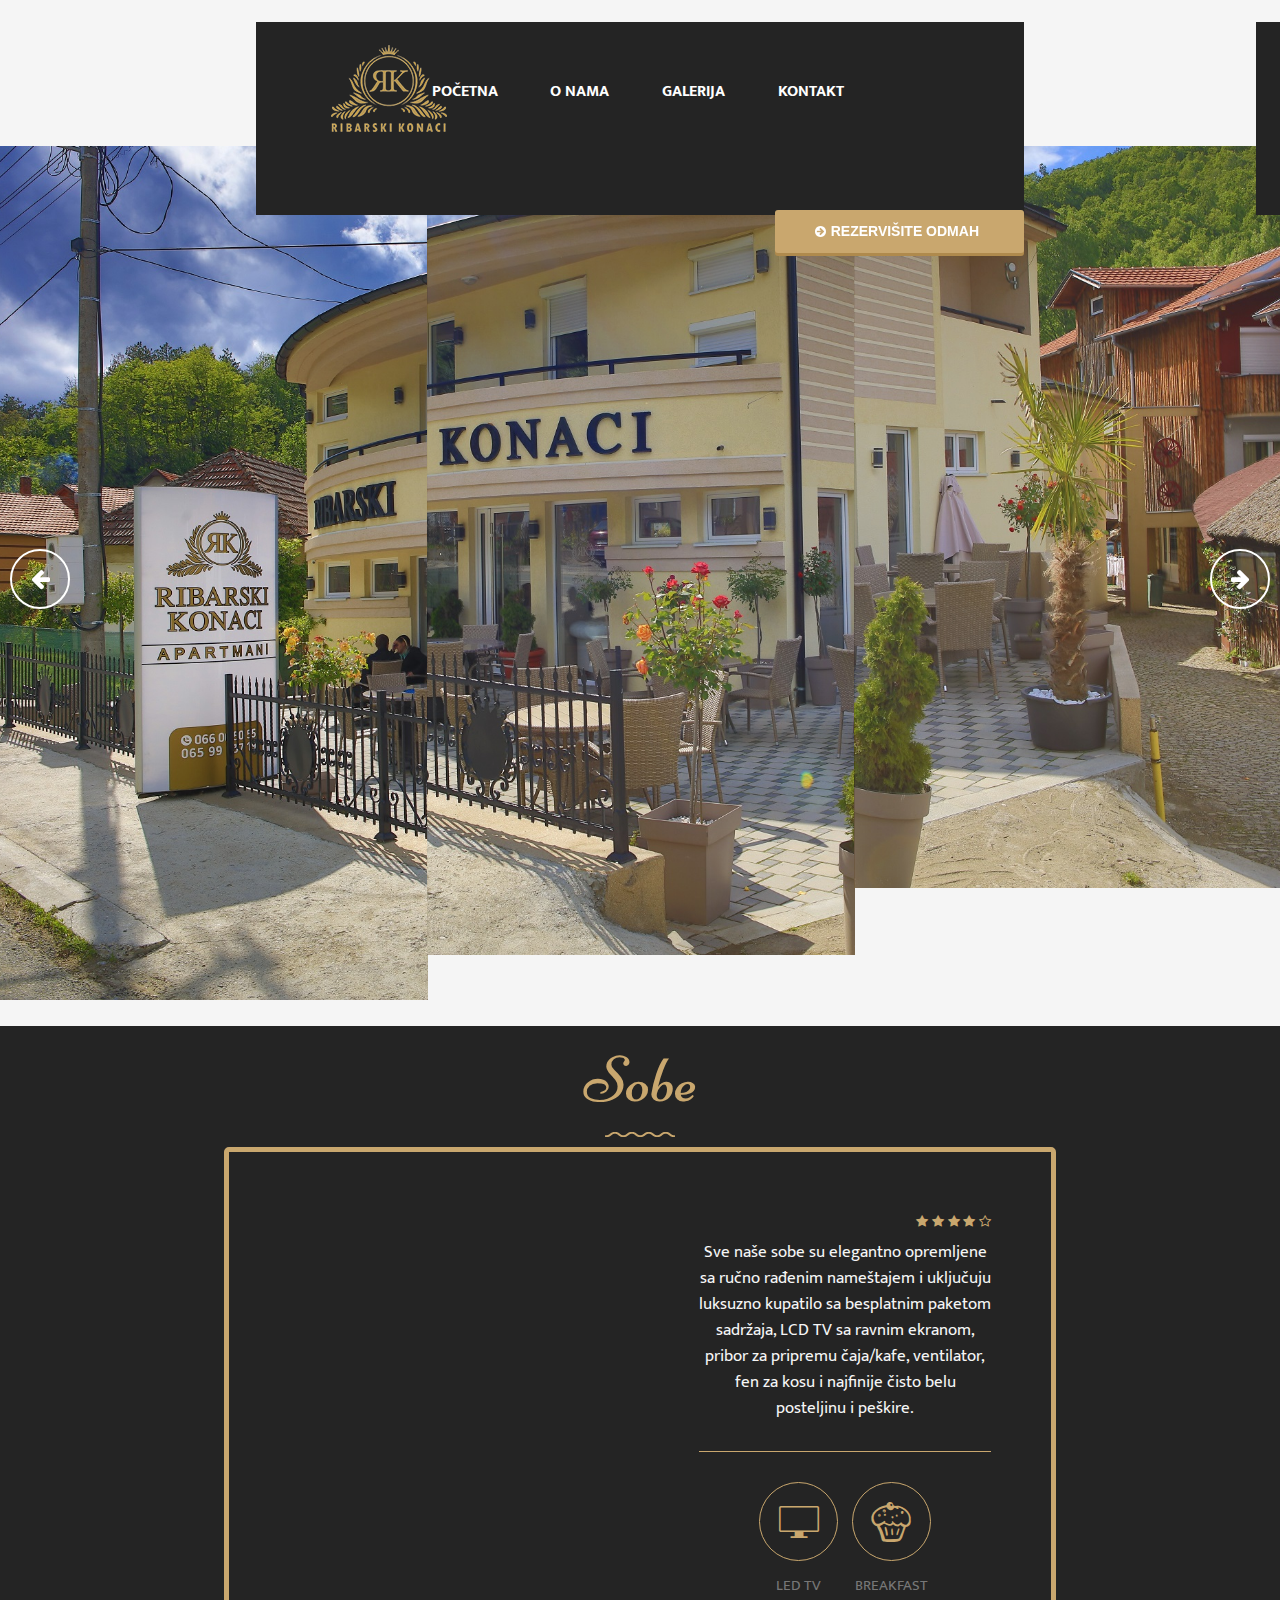
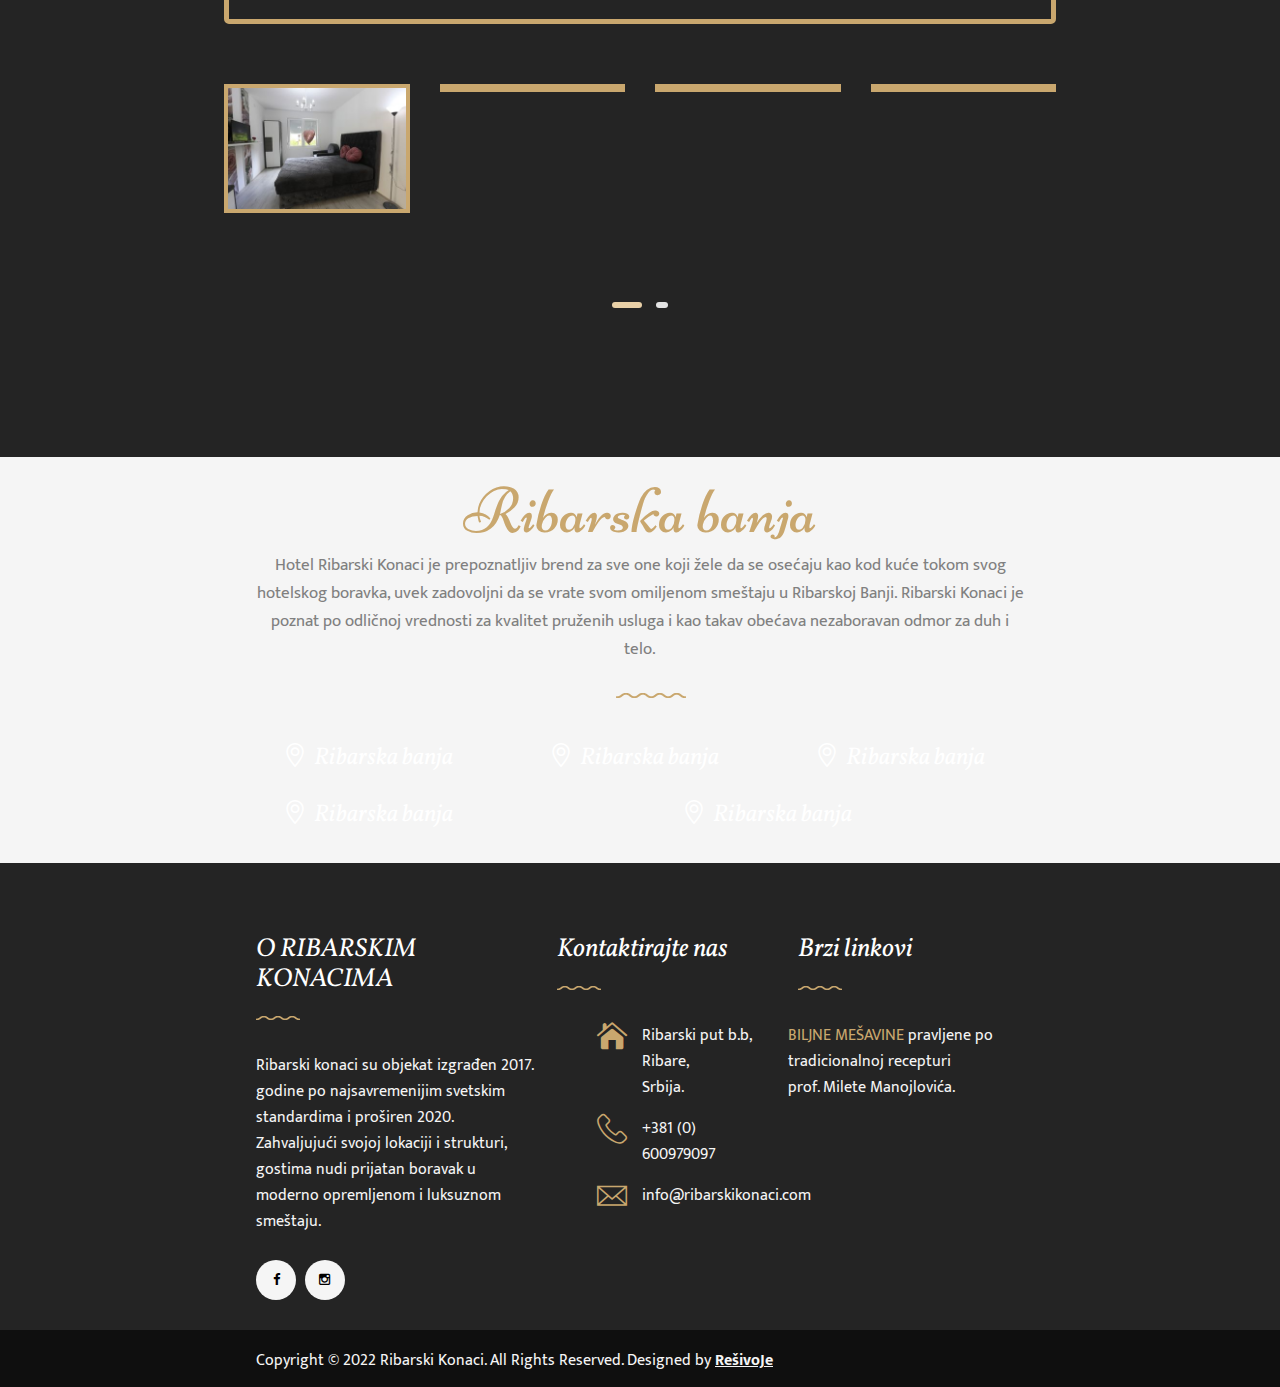
==== index.html @ f44c5c28 "prvi komit" ====
<!DOCTYPE html>
<html>

<head>
    <meta charset="utf-8">
    <meta http-equiv="X-UA-Compatible" content="IE=edge">
    <meta name="viewport" content="width=device-width, initial-scale=1.0">

    <title>Ribarski Konaci</title>

    <!-- Stylesheets -->
    <link href="css/style.css" rel="stylesheet">
    <link href="css/responsive.css" rel="stylesheet">
    <link rel="icon" href="images/favicon.ico" type="image/x-icon">

</head>


<body class="home layout_changer">

    <!-- .preloader -->
    <div class="preloader"></div>
    <!-- /.preloader -->


    <!-- main header area -->
    <header class="main-header">

        <!-- header upper -->
        <div class="header-upper">
            <div class="container clearfix">
                <div class="row">

                </div>
            </div>
        </div>

        <!-- header lower -->
        <div class="container clearfix">
            <div class="header-lower color1_bg">
                <div class="row">
                    <div class="col-md-3 col-sm-12 col-xs-12">
                        <div class="logo-box">
                            <a href="index.html" class="logo"><img src="images/logo/RKgrb.png" alt=""></a>
                        </div>
                    </div>
                    <div class="col-md-9 col-sm-12 col-xs-12">
                        <div class="menu-bar">
                            <nav class="main-menu">
                                <div class="navbar-header">
                                    <button type="button" class="navbar-toggle" data-toggle="collapse" data-target=".navbar-collapse">
                                        <span class="icon-bar"></span>
                                        <span class="icon-bar"></span>
                                        <span class="icon-bar"></span>
                                    </button>
                                </div>
                                <div class="navbar-collapse collapse clearfix">
                                    <ul class="navigation clearfix">
                                        <li><a href="index.html">Početna</a>
                                        </li>
                                        <li><a href="about.html">O Nama</a>
                                        </li>
                                        <li><a href="gallery.html">Galerija</a>
                                        </li>
                                        <!-- <li><a href="room-details.php">Rezervacije</a>
                                        </li> -->
                                        <li><a href="contact.html">Kontakt</a>
                                        </li>
                                    </ul>
                                </div>
                            </nav>
                        </div>
                        <div class="info-box">
                            <a href="room-details.php" class="btn-one style-one"><i class="fa fa-arrow-circle-right" aria-hidden="true"></i>Rezervišite odmah</a>
                        </div>
                    </div>
                </div>
            </div>
        </div>

        <!--sticky header-->
        <div class="sticky-header">
            <div class="container clearfix">
                <div class="row">
                    <div class="col-md-3 col-sm-12 col-xs-12">
                        <div class="logo-box">
                            <a href="index.html" class="logo"><img src="images/logo/RKgrb.png" alt=""></a>
                        </div>
                    </div>
                    <div class="col-md-9 col-sm-12 col-xs-12">
                        <div class="menu-bar">
                            <nav class="main-menu">
                                <div class="navbar-header">
                                    <button type="button" class="navbar-toggle" data-toggle="collapse" data-target=".navbar-collapse">
                                        <span class="icon-bar"></span>
                                        <span class="icon-bar"></span>
                                        <span class="icon-bar"></span>
                                    </button>
                                </div>
                                <div class="navbar-collapse collapse clearfix">
                                    <ul class="navigation clearfix">
                                        <li><a href="index.html">Početna</a>
                                        </li>
                                        <li><a href="about.html">O Nama</a>
                                        </li>
                                        <li><a href="gallery.html">Galerija</a>
                                        </li>
                                        <li><a href="contact.html">Kontakt</a>
                                        </li>
                                    </ul>
                                </div>
                            </nav>
                        </div>
                        <div class="dugme">
                            <a href="room-details.php" class="btn-one style-one"><i class="fa fa-arrow-circle-right" aria-hidden="true"></i>Rezervišite odmah</a>
                        </div>
                    </div>
                </div>
            </div>
        </div>
    </header>
    <!--end sticky header-->
    <!-- end header area -->

    <!-- Banner section -->
    <div class="main-banner banner">
        <div class="rev_slider_wrapper">
            <div id="main_slider" class="rev_slider" data-version="5.0">
                <ul>

                    <!-- SLIDE1  -->
                    <li data-index='rs-377' data-transition='curtain-1' data-slotamount='1' data-easein='default' data-easeout='default' data-masterspeed='default' data-thumb='images/slider/1.jpg' data-rotate='0' data-saveperformance='off' data-title='Business Solutions'
                        data-description=''>
                        <!-- MAIN IMAGE -->
                        <img src="images/slider/pocetna.JPG" alt="image" data-bgposition="center center" data-bgfit="cover" data-bgrepeat="no-repeat" class="rev-slidebg">
                        <!-- LAYERS -->

                        <!-- LAYER NR. 1 -->
                        <div class="tp-caption tp-resizeme rs-parallaxlevel-3" data-x="['center','center','center','center']" data-hoffset="['0','0','35','0']" data-y="['middle','middle','middle','middle']" data-voffset="['-80','50','50','50']" data-width="none" data-height="none"
                            data-transform_idle="o:1;" data-transform_in="z:0;rX:0deg;rY:0;rZ:0;sX:1.5;sY:1.5;skX:0;skY:0;opacity:0;s:1500;e:Power3.easeInOut;" data-transform_out="y:[100%];s:1000;e:Power2.easeInOut;s:1000;e:Power2.easeInOut;" data-mask_in="x:0px;y:0px;s:inherit;e:inherit;"
                            data-mask_out="x:inherit;y:inherit;s:inherit;e:inherit;" data-start="1500" data-splitout="none" data-responsive_offset="on" data-elementdelay="0.05" style="z-index: 5;">
                            <h2>DOBRODOŠLI U RIBARSKE KONAKE</h2>
                        </div>


                        <!-- LAYER NR. 2 -->
                        <div class="tp-caption tp-resizeme rs-parallaxlevel-2" data-x="['center','center','center','center']" data-hoffset="['0','0','35','0']" data-y="['middle','middle','middle','middle']" data-voffset="['0','110','110','110']" data-width="none" data-height="none"
                            data-whitespace="nowrap" data-transform_idle="o:1;" data-transform_in="y:[100%];z:0;rX:0deg;rY:0;rZ:0;sX:1;sY:1;skX:0;skY:0;opacity:0;s:2000;e:Power4.easeInOut;" data-transform_out="y:[100%];s:1000;e:Power2.easeInOut;s:1000;e:Power2.easeInOut;"
                            data-mask_in="x:0px;y:[100%];" data-mask_out="x:inherit;y:inherit;" data-start="2000" data-splitin="none" data-splitout="none" data-responsive_offset="on" style="z-index: 6; white-space: nowrap;">
                            <h1 class="cp-title">Uživajte u našim uslugama</h1>
                        </div>

                        <!-- LAYER NR. 3 -->
                        <div class="tp-caption tp-resizeme rs-parallaxlevel-2" data-x="['center','center','center','center']" data-hoffset="['0','0','35','0']" data-y="['middle','middle','middle','middle']" data-voffset="['110','160','160','-60']" data-width="none" data-height="none"
                            data-whitespace="nowrap" data-transform_idle="o:1;" data-transform_in="y:[100%];z:0;rX:0deg;rY:0;rZ:0;sX:1;sY:1;skX:0;skY:0;opacity:0;s:2000;e:Power4.easeInOut;" data-transform_out="y:[100%];s:1000;e:Power2.easeInOut;s:1000;e:Power2.easeInOut;"
                            data-mask_in="x:0px;y:[100%];" data-mask_out="x:inherit;y:inherit;" data-start="2500" data-splitin="none" data-splitout="none" data-responsive_offset="on" style="z-index: 6; white-space: nowrap;">
                            <a href="room-details.php" class="btn-one style-one"><i class="fa fa-arrow-circle-right" aria-hidden="true"></i>Rezervišite odmah</a>
                        </div>

                        <!-- LAYER NR. 1 -->
                        <div class="tp-caption tp-resizeme rs-parallaxlevel-3" data-x="['center','center','center','center']" data-hoffset="['0','0','35','0']" data-y="['middle','middle','middle','middle']" data-voffset="['230','50','50','50']" data-width="none" data-height="none"
                            data-transform_idle="o:1;" data-transform_in="z:0;rX:0deg;rY:0;rZ:0;sX:1.5;sY:1.5;skX:0;skY:0;opacity:0;s:1500;e:Power3.easeInOut;" data-transform_out="y:[100%];s:1000;e:Power2.easeInOut;s:1000;e:Power2.easeInOut;" data-mask_in="x:0px;y:0px;s:inherit;e:inherit;"
                            data-mask_out="x:inherit;y:inherit;s:inherit;e:inherit;" data-start="3000" data-splitout="none" data-responsive_offset="on" data-elementdelay="0.05" style="z-index: 5;">
                            <h1 style="font-size: 60px; color: white; font-family: Vollkorn, sans-serif;">REZERVIŠITE POMOĆU VAUČERA</h1>
                        </div>

                    </li>



                    <!-- SLIDE2  -->
                    <li data-index="rs-18" data-transition="zoomin" data-slotamount="7" data-easein="Power4.easeInOut" data-easeout="Power4.easeInOut" data-masterspeed="2000" data-thumb="images/slider/2.jpg" data-rotate="0" data-saveperformance="off" data-title="Successful Careers"
                        data-description="">
                        <!-- MAIN IMAGE -->
                        <img src="images/slider/background1.jpg" alt="" data-bgposition="center center" data-bgfit="cover" class="rev-slidebg">

                        <!-- LAYER NR. 1 -->
                        <div class="tp-caption tp-resizeme rs-parallaxlevel-3" data-x="['center','center','center','center']" data-hoffset="['0','0','35','0']" data-y="['middle','middle','middle','middle']" data-voffset="['-80','50','50','50']" data-width="none" data-height="none"
                            data-transform_idle="o:1;" data-transform_in="z:0;rX:0deg;rY:0;rZ:0;sX:1.5;sY:1.5;skX:0;skY:0;opacity:0;s:1500;e:Power3.easeInOut;" data-transform_out="y:[100%];s:1000;e:Power2.easeInOut;s:1000;e:Power2.easeInOut;" data-mask_in="x:0px;y:0px;s:inherit;e:inherit;"
                            data-mask_out="x:inherit;y:inherit;s:inherit;e:inherit;" data-start="1500" data-splitout="none" data-responsive_offset="on" data-elementdelay="0.05" style="z-index: 5;">
                            <h2>DOBRODOŠLI U RIBARSKE KONAKE</h2>
                        </div>


                        <!-- LAYER NR. 2 -->
                        <div class="tp-caption tp-resizeme rs-parallaxlevel-2" data-x="['center','center','center','center']" data-hoffset="['0','0','35','0']" data-y="['middle','middle','middle','middle']" data-voffset="['0','110','110','110']" data-width="none" data-height="none"
                            data-whitespace="nowrap" data-transform_idle="o:1;" data-transform_in="y:[100%];z:0;rX:0deg;rY:0;rZ:0;sX:1;sY:1;skX:0;skY:0;opacity:0;s:2000;e:Power4.easeInOut;" data-transform_out="y:[100%];s:1000;e:Power2.easeInOut;s:1000;e:Power2.easeInOut;"
                            data-mask_in="x:0px;y:[100%];" data-mask_out="x:inherit;y:inherit;" data-start="2000" data-splitin="none" data-splitout="none" data-responsive_offset="on" style="z-index: 6; white-space: nowrap;">
                            <h1 class="cp-title">Uživajte u našim uslugama</h1>
                        </div>

                        <div class="tp-caption tp-resizeme rs-parallaxlevel-2" data-x="['center','center','center','center']" data-hoffset="['0','0','35','0']" data-y="['middle','middle','middle','middle']" data-voffset="['110','160','160','-60']" data-width="none" data-height="none"
                            data-whitespace="nowrap" data-transform_idle="o:1;" data-transform_in="y:[100%];z:0;rX:0deg;rY:0;rZ:0;sX:1;sY:1;skX:0;skY:0;opacity:0;s:2000;e:Power4.easeInOut;" data-transform_out="y:[100%];s:1000;e:Power2.easeInOut;s:1000;e:Power2.easeInOut;"
                            data-mask_in="x:0px;y:[100%];" data-mask_out="x:inherit;y:inherit;" data-start="2500" data-splitin="none" data-splitout="none" data-responsive_offset="on" style="z-index: 6; white-space: nowrap;">
                            <a href="room-details.php" class="btn-one style-one"><i class="fa fa-arrow-circle-right" aria-hidden="true"></i>Rezervišite odmah</a>
                        </div>

                        <!-- LAYER NR. 3 -->
                        <div class="tp-caption tp-resizeme rs-parallaxlevel-3" data-x="['center','center','center','center']" data-hoffset="['0','0','35','0']" data-y="['middle','middle','middle','middle']" data-voffset="['230','50','50','50']" data-width="none" data-height="none"
                            data-transform_idle="o:1;" data-transform_in="z:0;rX:0deg;rY:0;rZ:0;sX:1.5;sY:1.5;skX:0;skY:0;opacity:0;s:1500;e:Power3.easeInOut;" data-transform_out="y:[100%];s:1000;e:Power2.easeInOut;s:1000;e:Power2.easeInOut;" data-mask_in="x:0px;y:0px;s:inherit;e:inherit;"
                            data-mask_out="x:inherit;y:inherit;s:inherit;e:inherit;" data-start="3000" data-splitout="none" data-responsive_offset="on" data-elementdelay="0.05" style="z-index: 5;">
                            <h1 style="font-size: 60px; color: white; font-family: Vollkorn, sans-serif;">REZERVIŠITE POMOĆU VAUČERA</h1>
                        </div>

                    </li>


                    <!-- SLIDE3  -->
                    <li data-index="rs-20" data-transition="zoomin" data-slotamount="7" data-easein="Power4.easeInOut" data-easeout="Power4.easeInOut" data-masterspeed="2000" data-thumb="images/slider/1.jpg" data-rotate="0" data-saveperformance="off" data-title="Your Success"
                        data-description="">
                        <!-- MAIN IMAGE -->
                        <img src="images/slider/background2.jpg" alt="" data-bgposition="center center" data-bgfit="cover" class="rev-slidebg" data-no-retina>
                        <!-- LAYERS -->


                        <!-- LAYER NR. 1 -->
                        <div class="tp-caption tp-resizeme rs-parallaxlevel-3" data-x="['center','center','center','center']" data-hoffset="['0','0','35','0']" data-y="['middle','middle','middle','middle']" data-voffset="['-80','50','50','50']" data-width="none" data-height="none"
                            data-transform_idle="o:1;" data-transform_in="z:0;rX:0deg;rY:0;rZ:0;sX:1.5;sY:1.5;skX:0;skY:0;opacity:0;s:1500;e:Power3.easeInOut;" data-transform_out="y:[100%];s:1000;e:Power2.easeInOut;s:1000;e:Power2.easeInOut;" data-mask_in="x:0px;y:0px;s:inherit;e:inherit;"
                            data-mask_out="x:inherit;y:inherit;s:inherit;e:inherit;" data-start="1500" data-splitout="none" data-responsive_offset="on" data-elementdelay="0.05" style="z-index: 5;">
                            <h2 style="color:black !important">DOBRODOŠLI U RIBARSKE KONAKE</h2>
                        </div>


                        <!-- LAYER NR. 2 -->
                        <div class="tp-caption tp-resizeme rs-parallaxlevel-2" data-x="['center','center','center','center']" data-hoffset="['0','0','35','0']" data-y="['middle','middle','middle','middle']" data-voffset="['0','110','110','110']" data-width="none" data-height="none"
                            data-whitespace="nowrap" data-transform_idle="o:1;" data-transform_in="y:[100%];z:0;rX:0deg;rY:0;rZ:0;sX:1;sY:1;skX:0;skY:0;opacity:0;s:2000;e:Power4.easeInOut;" data-transform_out="y:[100%];s:1000;e:Power2.easeInOut;s:1000;e:Power2.easeInOut;"
                            data-mask_in="x:0px;y:[100%];" data-mask_out="x:inherit;y:inherit;" data-start="2000" data-splitin="none" data-splitout="none" data-responsive_offset="on" style="z-index: 6; white-space: nowrap;">
                            <h1 style="color:black !important" class="cp-title">Uživajte u našim uslugama</h1>
                        </div>

                        <!-- LAYER NR. 3 -->
                        <div class="tp-caption tp-resizeme rs-parallaxlevel-2" data-x="['center','center','center','center']" data-hoffset="['0','0','35','0']" data-y="['middle','middle','middle','middle']" data-voffset="['110','160','160','-60']" data-width="none" data-height="none"
                            data-whitespace="nowrap" data-transform_idle="o:1;" data-transform_in="y:[100%];z:0;rX:0deg;rY:0;rZ:0;sX:1;sY:1;skX:0;skY:0;opacity:0;s:2000;e:Power4.easeInOut;" data-transform_out="y:[100%];s:1000;e:Power2.easeInOut;s:1000;e:Power2.easeInOut;"
                            data-mask_in="x:0px;y:[100%];" data-mask_out="x:inherit;y:inherit;" data-start="2500" data-splitin="none" data-splitout="none" data-responsive_offset="on" style="z-index: 6; white-space: nowrap;">
                            <a href="room-details.php" class="btn-one style-one"><i class="fa fa-arrow-circle-right" aria-hidden="true"></i style="color:black !important">Rezervišite odmah</a>
                        </div>

                        <!-- LAYER NR. 3 -->
                        <div class="tp-caption tp-resizeme rs-parallaxlevel-3" data-x="['center','center','center','center']" data-hoffset="['0','0','35','0']" data-y="['middle','middle','middle','middle']" data-voffset="['230','50','50','50']" data-width="none" data-height="none"
                            data-transform_idle="o:1;" data-transform_in="z:0;rX:0deg;rY:0;rZ:0;sX:1.5;sY:1.5;skX:0;skY:0;opacity:0;s:1500;e:Power3.easeInOut;" data-transform_out="y:[100%];s:1000;e:Power2.easeInOut;s:1000;e:Power2.easeInOut;" data-mask_in="x:0px;y:0px;s:inherit;e:inherit;"
                            data-mask_out="x:inherit;y:inherit;s:inherit;e:inherit;" data-start="3000" data-splitout="none" data-responsive_offset="on" data-elementdelay="0.05" style="z-index: 5;">
                            <h1 style="font-size: 60px; color: black; font-family: Vollkorn, sans-serif;">REZERVIŠITE POMOĆU VAUČERA</h1>
                        </div>

                    </li>
                </ul>
            </div>
        </div>
    </div>
    <!-- banner section end -->



    <!-- feature section -->

    <!-- feature section end -->



    <!-- rooms section -->
    <section class="rooms-section sec-pad">
        <div class="novicontainer">
            <div class="rooms-title centered">
                <div class="section-title">
                    <h1>Sobe</h1>
                </div>
                <div class="img-box">
                    <figure><img src="images/home/title-shap.png" alt=""></figure>
                </div>
                <div class="upper-content">
                    <div class="row">
                        <div class="col-md-6 col-sm-6 col-xs-12">
                            <div class="img-box">
                                <figure><img src="images/rooms/soba1.jpg" alt=""></figure>
                            </div>
                        </div>
                        <div class="col-md-6 col-sm-6 col-xs-12">
                            <div class="content-side">
                                <div class="side-title">
                                    <h3></h3>
                                    <ul class="rating">
                                        <li><i class="fa fa-star" aria-hidden="true"></i></li>
                                        <li><i class="fa fa-star" aria-hidden="true"></i></li>
                                        <li><i class="fa fa-star" aria-hidden="true"></i></li>
                                        <li><i class="fa fa-star" aria-hidden="true"></i></li>
                                        <li><i class="fa fa-star-o" aria-hidden="true"></i></li>
                                    </ul>
                                </div>
                                <div>
                                    <p class="tekstOnama">Sve naše sobe su elegantno opremljene sa ručno rađenim nameštajem i uključuju luksuzno kupatilo sa besplatnim paketom sadržaja, LCD TV sa ravnim ekranom, pribor za pripremu čaja/kafe, ventilator, fen za kosu i najfinije
                                        čisto belu posteljinu i peškire.</p>
                                </div>
                                <div class="offers-btn">

                                    <div class="price"><span></span></div>
                                </div>
                                <div class="catagoris centered">
                                    <div class="icon-holder">
                                        <div class="icon-box"><i class="flaticon-technology"></i></div>
                                        <div class="text">LED TV</div>
                                    </div>
                                    <!-- <div class="icon-holder">
                                        <div class="icon-box"><i class="flaticon-air-conditioner"></i></div>
                                        <div class="text">AC ROOM</div>
                                    </div> -->
                                    <div class="icon-holder">
                                        <div class="icon-box"><i class="flaticon-food"></i></div>
                                        <div class="text">BREAKFAST</div>
                                    </div>
                                    <!-- <div class="icon-holder">
                                        <div class="icon-box"><i class="flaticon-gym"></i></div>
                                        <div class="text">FITNESS</div>
                                    </div>
                                    <div class="icon-holder">
                                        <div class="icon-box"><i class="flaticon-relax"></i></div>
                                        <div class="text">SPA</div>
                                    </div> -->
                                </div>
                            </div>
                        </div>
                    </div>
                </div>
                <div class="lower-content centered">
                    <div class="four-column-carousel">
                        <div class="single-item">
                            <div class="img-holder">
                                <figure><img src="images/rooms/soba2.jpg" alt=""></figure>
                                <!-- <div class="overlay">
                                    <div class="box">
                                        <div class="content">
                                            <a href="#"><i class="fa fa-arrow-circle-right" aria-hidden="true"></i>MORE DETAILS</a>
                                        </div>
                                    </div>
                                </div> -->
                            </div>

                        </div>
                        <div class="single-item">
                            <div class="img-holder">
                                <figure><img src="images/rooms/soba3.JPG" alt=""></figure>
                                <!-- <div class="overlay">
                                    <div class="box">
                                        <div class="content">
                                            <a href="#"><i class="fa fa-arrow-circle-right" aria-hidden="true"></i>MORE DETAILS</a>
                                        </div>
                                    </div>
                                </div> -->
                            </div>

                        </div>
                        <div class="single-item">
                            <div class="img-holder">
                                <figure><img src="images/rooms/kupatilo.JPG" alt=""></figure>
                                <!-- <div class="overlay">
                                    <div class="box">
                                        <div class="content">
                                            <a href="#"><i class="fa fa-arrow-circle-right" aria-hidden="true"></i>MORE DETAILS</a>
                                        </div>
                                    </div>
                                </div> -->
                            </div>

                        </div>
                        <div class="single-item">
                            <div class="img-holder">
                                <figure><img src="images/rooms/hodnik.JPG" alt=""></figure>
                                <!-- <div class="overlay">
                                    <div class="box">
                                        <div class="content">
                                            <a href="#"><i class="fa fa-arrow-circle-right" aria-hidden="true"></i>MORE DETAILS</a>
                                        </div>
                                    </div>
                                </div> -->
                            </div>

                        </div>
                        <div class="single-item">
                            <div class="img-holder">
                                <figure><img src="images/rooms/soba4.jpg" alt=""></figure>
                                <!-- <div class="overlay">
                                    <div class="box">
                                        <div class="content">
                                            <a href="#"><i class="fa fa-arrow-circle-right" aria-hidden="true"></i>MORE DETAILS</a>
                                        </div>
                                    </div>
                                </div> -->
                            </div>

                        </div>
                        <div class="single-item">
                            <div class="img-holder">
                                <figure><img src="images/rooms/soba5.JPG" alt=""></figure>
                                <!-- <div class="overlay">
                                    <div class="box">
                                        <div class="content">
                                            <a href="#"><i class="fa fa-arrow-circle-right" aria-hidden="true"></i>MORE DETAILS</a>
                                        </div>
                                    </div>
                                </div> -->
                            </div>

                        </div>
                    </div>

                </div>
            </div>
        </div>
    </section>
    <!-- rooms section end -->


    <!-- img-gallery section -->
    <section style="margin-bottom: 20px;" class="img-gallery sec-pad">
        <div class="container">
            <div class="gallery-title centered">
                <div class="section-title">
                    <h1>Ribarska banja</h1>
                </div>
                <div class="title">
                    <p>Hotel Ribarski Konaci je prepoznatljiv brend za sve one koji žele da se osećaju kao kod kuće tokom svog hotelskog boravka, uvek zadovoljni da se vrate svom omiljenom smeštaju u Ribarskoj Banji. Ribarski Konaci je poznat po odličnoj
                        vrednosti za kvalitet pruženih usluga i kao takav obećava nezaboravan odmor za duh i telo.</p>
                </div>
            </div>
            <div class="row">
                <div class="col-md-4 col-sm-6 col-xs-12 gallery-colmun">
                    <div class="single-item">
                        <div class="img-holder">
                            <figure><img src="images/ribarskikonaciiprase.jpg" alt=""></figure>
                            <div class="overlay">
                            </div>
                        </div>
                        <div class="img-content"><i class="flaticon-maps-and-flags"></i>Ribarska banja</div>
                    </div>
                </div>

                <div class="col-md-4 col-sm-6 col-xs-12 gallery-colmun">
                    <div class="single-item">
                        <div class="img-holder">
                            <figure><img src="images/gallery/tabla.JPG" alt=""></figure>
                            <div class="overlay">
                            </div>
                        </div>
                        <div class="img-content"><i class="flaticon-maps-and-flags"></i>Ribarska banja</div>
                    </div>
                </div>

                <div class="col-md-4 col-sm-12 col-xs-12 gallery-colmun">
                    <div class="single-item">
                        <div class="img-holder">
                            <figure><img src="images/gallery/cvece.JPG" alt=""></figure>
                            <div class="overlay">
                            </div>
                        </div>
                        <div class="img-content"><i class="flaticon-maps-and-flags"></i>Ribarska banja</div>
                    </div>
                </div>

                <div class="col-md-6 col-sm-12 col-xs-12 gallery-colmun">
                    <div class="single-item">
                        <div class="img-holder">
                            <figure><img src="images/gallery/panorama.jpg" alt=""></figure>
                            <div class="overlay">
                            </div>
                        </div>
                        <div class="img-content"><i class="flaticon-maps-and-flags"></i>Ribarska banja</div>
                    </div>
                </div>

                <div class="col-md-6 col-sm-6 col-xs-12 gallery-colmun">
                    <div class="single-item">
                        <div class="img-holder">
                            <figure><img src="images/gallery/background2.jpg" alt=""></figure>
                            <div class="overlay">
                            </div>
                        </div>
                        <div class="img-content"><i class="flaticon-maps-and-flags"></i>Ribarska banja</div>
                    </div>
                </div>
            </div>

        </div>
    </section>
    <!-- gallery section end -->


    <!-- sponsors section -->

    <!-- sponsors section end -->

    <!-- main footer area -->
    <footer class="footer-area sec-pad">
        <div class="container">
            <div class="row">
                <div class="col-sm-6 col-md-4">
                    <div class="logo-widget footer-widget">
                        <div class="footer-title">
                            <h3>O RIBARSKIM KONACIMA</h3>
                        </div>
                        <div class="text">
                            <p>Ribarski konaci su objekat izgrađen 2017. godine po najsavremenijim svetskim standardima i proširen 2020. Zahvaljujući svojoj lokaciji i strukturi, gostima nudi prijatan boravak u moderno opremljenom i luksuznom smeštaju.</p>
                        </div>
                        <ul class="footer-social">
                            <li><a href="https://www.facebook.com/Ribarska-Banja-Ribarski-Konaci-293618971066523/"><i class="fa fa-facebook"></i></a></li>
                            <li><a href="https://www.instagram.com/_ribarski_konaci_/"><i class="fa fa-instagram"></i></a></li>
                        </ul>
                    </div>
                </div>

                <div class="col-sm-6 col-md-4">
                    <div class="contact-widget footer-widget">
                        <div class="footer-title">
                            <h3>Kontaktirajte nas</h3>
                        </div>
                        <div class="contact-info">
                            <i class="flaticon-home-interface"></i>
                            <div class="text">
                                <p>Ribarski put b.b, Ribare,<br /> Srbija.
                                </p>
                            </div>
                        </div>
                        <div class="contact-info">
                            <i class="flaticon-technology-1"></i>
                            <div class="text">
                                <p>+381 (0) 600979097<br /></p>
                            </div>
                        </div>
                        <div class="contact-info">
                            <i class="flaticon-e-mail-envelope"></i>
                            <div class="text"><a href="https://www.google.com/intl/sr/gmail/about/#">info@ribarskikonaci.com</a></div>
                        </div>
                    </div>
                </div>
                <div class="col-sm-6 col-md-4">
                    <div class="gallery-widget footer-widget">
                        <div class="footer-title">
                            <h3>Brzi linkovi</h3>
                        </div>
                        <div class="row">
                            <div class="col-12 colmun">
                                <div class="text">
                                    <p>
                                    <a style="color: #c9a76e;" href="www.prirodaleci.com">
                                        BILJNE MEŠAVINE
                                    </a>
                                    pravljene po tradicionalnoj recepturi<br> prof. Milete Manojlovića.
                                </p>

                                </div>
                            </div>
                        </div>
                    </div>
                </div>
            </div>
    </footer>
    <div class="footer-bottom">
        <div class="container">
            <div class="footer-bottom-content">
                <div class="copyright">Copyright © 2022 Ribarski Konaci. All Rights Reserved. Designed by <a href="https://resivoje.com/"><u><strong>RešivoJe</strong></u></a></div>
            </div>
        </div>
    </div>

    <!--End pagewrapper-->


    <!--Scroll to top-->
    <div class="scroll-to-top scroll-to-target" data-target=".main-header"><span class="icon fa fa-long-arrow-up"></span></div>


    <!--jquery js -->

    <script type="text/javascript" src="js/jquery-2.1.4.js"></script>
    <script src="js/bootstrap.min.js"></script>
    <script src="js/jquery.themepunch.tools.min.js"></script>
    <script src="js/jquery.themepunch.revolution.min.js"></script>
    <script type="text/javascript" src="js/revolution.extension.slideanims.min.js"></script>
    <script type="text/javascript" src="js/revolution.extension.layeranimation.min.js"></script>
    <script type="text/javascript" src="js/revolution.extension.navigation.min.js"></script>
    <script type="text/javascript" src="js/revolution.extension.kenburn.min.js"></script>
    <script type="text/javascript" src="js/revolution.extension.actions.min.js"></script>
    <script type="text/javascript" src="js/revolution.extension.parallax.min.js"></script>
    <script type="text/javascript" src="js/revolution.extension.migration.min.js"></script>
    <script type="text/javascript" src="js/jquery-ui.min.js"></script>
    <script type="text/javascript" src="js/owl.carousel.min.js"></script>
    <script type="text/javascript" src="js/jquery.appear.js"></script>
    <script src="js/isotope.js"></script>
    <script src="js/jquery.fancybox.pack.js"></script>
    <script src="js/jquery.fancybox-media.js"></script>
    <script src="js/owl.js"></script>
    <script src="js/owl.carousel.min.js"></script>
    <script type="text/javascript" src="js/jquery.mixitup.min.js"></script>
    <script src="js/validation.js"></script>
    <script src="js/wow.js"></script>
    <script src="js/jquery-ui.js"></script>
    <script type="text/javascript" src="js/SmoothScroll.js"></script>
    <script type="text/javascript" src="js/theme.js"></script>
    <script src="js/script.js"></script>

    <!-- End of .page_wrapper -->
</body>

</html>
---- css/style.css ----
/* Css Template For Las Palmas */

@import url('https://fonts.googleapis.com/css?family=Niconne&subset=latin-ext');
@import url('https://fonts.googleapis.com/css?family=Ek+Mukta:200,300,400,500,600,700,800&subset=latin-ext');
@import url('https://fonts.googleapis.com/css?family=Vollkorn:400,400i,700,700i');
@import url(../css/font-awesome.css);
@import url(../css/flaticon.css);
@import url(../css/animate.css);
@import url(../css/owl.css);
@import url(../css/revolution-slider.css);
@import url(../css/navigation.css);
@import url(../css/bootstrap.css);
@import url(../css/bootstrap.min.css);
@import url(../css/layers.css);
@import url(../css/settings.css);
@import url(../css/jquery.fancybox.css);
@import url(../css/hover.css);
@import url(../css/jquery-ui.css);
@import url(../css/timePicker.css);
@media (min-width: 1200px) {
    .container {
        padding: 0px;
        width: 60%;
    }
}

/***

====================================================================
  Reset
====================================================================

 ***/

* {
    margin: 0px;
    padding: 0px;
    border: none;
    outline: none;
}

/***

====================================================================
  Global Settings
====================================================================

 ***/

body {
    font-size: 15px;
    color: #777777;
    line-height: 1.8em;
    font-weight: 400;
    background: #ffffff;
    font-family: 'Rasa', serif;
    background-size: cover;
    background-repeat: no-repeat;
    background-position: center top;
    -webkit-font-smoothing: antialiased;
}

a {
    text-decoration: none;
    position: relative;
    font-size: 16px;
    font-family: 'Ek Mukta', sans-serif;
    line-height: 26px;
    cursor: pointer;
    color: #777;
    transition: all 500ms ease;
    z-index: 1;
}

a:hover {
    text-decoration: none;
    outline: none;
    color: #c9a76e;
    transition: all 500ms ease;
}

h1,
h2,
h3,
h4,
h5,
h6 {
    position: relative;
    font-weight: 400;
    margin-bottom: 15px;
    color: #333;
    margin-top: 0px;
}

input,
button,
select,
textarea {
    font-family: 'Open Sans', sans-serif;
}

.auto-container {
    position: static;
    max-width: 1200px;
    padding: 0px 15px;
    margin: 0 auto;
}

.page-wrapper {
    position: relative;
    margin: 0 auto;
    width: 100%;
    min-width: 300px;
    overflow: hidden;
}

ul,
li {
    list-style: none;
    padding: 0px;
    margin: 0px;
}

.centered {
    text-align: center;
}

.sec-pad {
    padding: 20px 0px 30px 0px;
    background: whitesmoke;
}

p {
    position: relative;
    font-size: 17px;
    color: grey;
    font-family: 'Ek Mukta', sans-serif;
    line-height: 26px;
    margin-bottom: 10px;
}

h1 {
    font-size: 65px;
    line-height: 70px;
    font-family: 'Niconne', sans-serif;
    color: #c9a76e;
    text-align: center;
}

h2 {
    font-size: 36px;
    line-height: 40px;
    font-family: 'Niconne', sans-serif;
}

h3 {
    font-size: 26px;
    line-height: 30px;
    font-family: 'Vollkorn', sans-serif;
    font-style: italic;
}

h4 {
    font-size: 20px;
    line-height: 30px;
    font-family: 'Vollkorn', sans-serif;
    color: #fff;
}

h1 a:hover,
h2 a:hover,
h3 a:hover,
h4 a:hover,
h5 a:hover {
    color: #c9a76e;
    transition: all 500ms ease;
}

h3 a {
    position: relative;
    font-size: 26px;
    line-height: 30px;
    font-family: 'Vollkorn', sans-serif;
    font-style: italic;
    color: #333;
}

.section-title h1 {
    position: relative;
    font-size: 65px;
    font-family: 'Niconne', sans-serif;
    line-height: 70px;
    color: #c9a76e;
    margin-bottom: 4px;
}

.title p {
    position: relative;
    font-size: 17px;
    font-family: 'Ek Mukta', sans-serif;
    line-height: 28px;
    color: grey;
    margin-bottom: 70px;
}

.title p:before {
    position: absolute;
    content: '';
    background: url(../images/home/title-shap.png);
    background-repeat: no-repeat;
    width: 72px;
    height: 8px;
    left: 50%;
    margin-left: -25px;
    bottom: -37px;
}

.preloader {
    position: fixed;
    left: 0px;
    top: 0px;
    height: 100%;
    width: 100%;
    z-index: 999999;
    background-color: #ffffff;
    background-position: center center;
    background-repeat: no-repeat;
    background-image: url(../images/icons/preloader.gif);
}

/** button **/

.btn-one {
    font-size: 14px;
    font-weight: 600;
    text-transform: uppercase;
    color: #fff;
    background: #c9a76e;
    padding: 8px 45px;
    font-family: 'Open Sans', sans-serif;
    position: relative;
    transition: all 0.5s ease 0s;
    cursor: pointer;
    display: inline-block;
    text-align: center;
    z-index: 1;
}

.btn-one:hover {
    color: #fff;
    transition: all 500ms ease;
}

.btn-one :before {
    background-color: #222;
    content: '\f0a9';
    height: 100%;
    left: 0;
    opacity: 0;
    position: absolute;
    top: 0;
    transform: scale(0.5, 1);
    transition: all 0.4s ease 0s;
    width: 100%;
    z-index: -1;
}

.btn-one :hover::before {
    opacity: 1;
    -webkit-transform: scale(1, 1);
    transform: scale(1, 1);
}

.style-one {
    background: #c9a76e;
    position: relative;
    box-shadow: 0px 3px #af8a4d;
    border-radius: 3px;
    margin-top: 10px;
}

.style-one:before {
    background-color: #222;
    content: '';
    height: 100%;
    left: 0;
    opacity: 0;
    position: absolute;
    top: 0;
    transform: scale(0.5, 1);
    transition: all 0.4s ease 0s;
    width: 100%;
    z-index: -1;
    border-radius: 2px;
}

.style-one:hover:before {
    opacity: 1;
    -webkit-transform: scale(1, 1);
    transform: scale(1, 1);
}

.btn-two {
    font-size: 14px;
    font-weight: 600;
    text-transform: uppercase;
    color: #c9a76e;
    background: #fff;
    padding: 8px 45px;
    font-family: 'Open Sans', sans-serif;
    position: relative;
    transition: all 0.5s ease 0s;
    cursor: pointer;
    display: inline-block;
    text-align: center;
    z-index: 1;
}

.btn-two:hover {
    color: #c9a76e;
    transition: all 500ms ease;
}

.btn-two :before {
    background-color: #222;
    content: '';
    height: 100%;
    left: 0;
    opacity: 0;
    position: absolute;
    top: 0;
    transform: scale(0.5, 1);
    transition: all 0.4s ease 0s;
    width: 100%;
    z-index: -1;
}

.btn-two :hover::before {
    opacity: 1;
    -webkit-transform: scale(1, 1);
    transform: scale(1, 1);
}

.style-two {
    background: #fff;
    position: relative;
    box-shadow: 0px 3px #af8a4d;
    border-radius: 3px;
}

.style-two:before {
    background-color: #222;
    content: '';
    height: 100%;
    left: 0;
    opacity: 0;
    position: absolute;
    top: 0;
    transform: scale(0.5, 1);
    transition: all 0.4s ease 0s;
    width: 100%;
    z-index: -1;
    border-radius: 2px;
}

.style-two:hover:before {
    opacity: 1;
    -webkit-transform: scale(1, 1);
    transform: scale(1, 1);
}

.link-btn {
    position: relative;
    padding: 0px;
    margin: 0px;
}

.link-btn li {
    display: inline-block;
    margin: 0px 3px;
}

.link-btn li a {
    position: relative;
    display: inline-block;
    font-size: 17px;
    font-family: 'Open Sans', sans-serif;
    color: #777;
    width: 44px;
    height: 44px;
    line-height: 44px;
    text-align: center;
    background: #f4f4f4;
    border-radius: 50%;
    transition: all 500ms ease;
}

.link-btn li a:hover,
.link-btn li a.active {
    background: #c9a76e;
    color: #fff;
    transition: all 500ms ease;
}

/***

====================================================================
  Scroll To Top style
====================================================================


***/

.scroll-to-top {
    position: fixed;
    bottom: 15px;
    right: 15px;
    color: #ffffff;
    font-size: 12px;
    line-height: 40px;
    width: 40px;
    height: 40px;
    border: 2px solid #c9a76e;
    background: #c9a76e;
    text-align: center;
    z-index: 100;
    cursor: pointer;
    display: none;
    transition: all 500ms ease;
    -moz-transition: all 500ms ease;
    -webkit-transition: all 500ms ease;
    -ms-transition: all 500ms ease;
    -o-transition: all 500ms ease;
}

.scroll-to-top:after {
    position: absolute;
    z-index: -1;
    content: '';
    top: 100%;
    left: 5%;
    height: 10px;
    width: 90%;
    opacity: 1;
    background: -webkit-radial-gradient(
        center,
        ellipse,
        rgba(0, 0, 0, 0.25) 0%,
        rgba(0, 0, 0, 0) 80%
    );
    background: -webkit-radial-gradient(
        center ellipse,
        rgba(0, 0, 0, 0.25) 0%,
        rgba(0, 0, 0, 0) 80%
    );
    background: radial-gradient(
        ellipse at center,
        rgba(0, 0, 0, 0.25) 0%,
        rgba(0, 0, 0, 0) 80%
    );
}

.scroll-to-top:hover {
    background: #ffffff;
    color: #c9a76e;
    transition: all 500ms ease;
}

body {
    overflow-x: hidden;
    background: whitesmoke;
}

/***

====================================================================
                        Home-Page-One
====================================================================

***/

/** main header area **/

.main-header {
    position: relative;
    left: 0px;
    top: 0px;
    z-index: 999;
    width: 100%;
    margin-bottom: -69px;
    transition: all 500ms ease;
    -moz-transition: all 500ms ease;
    -webkit-transition: all 500ms ease;
    -ms-transition: all 500ms ease;
    -o-transition: all 500ms ease;
}

.sticky-header {
    position: fixed;
    opacity: 0;
    visibility: hidden;
    left: 0px;
    top: 0px;
    width: 100%;
    background: #242424;
    z-index: 0;
    transition: all 500ms ease;
    -moz-transition: all 500ms ease;
    -webkit-transition: all 500ms ease;
    -ms-transition: all 500ms ease;
    -o-transition: all 500ms ease;
}

.fixed-header .sticky-header {
    z-index: 999;
    opacity: 1;
    visibility: visible;
    -ms-animation-name: fadeInDown;
    -moz-animation-name: fadeInDown;
    -op-animation-name: fadeInDown;
    -webkit-animation-name: fadeInDown;
    animation-name: fadeInDown;
    -ms-animation-duration: 500ms;
    -moz-animation-duration: 500ms;
    -op-animation-duration: 500ms;
    -webkit-animation-duration: 500ms;
    animation-duration: 500ms;
    -ms-animation-timing-function: linear;
    -moz-animation-timing-function: linear;
    -op-animation-timing-function: linear;
    -webkit-animation-timing-function: linear;
    animation-timing-function: linear;
    -ms-animation-iteration-count: 1;
    -moz-animation-iteration-count: 1;
    -op-animation-iteration-count: 1;
    -webkit-animation-iteration-count: 1;
    animation-iteration-count: 1;
}

.header-lower {
    position: relative;
    background: #242424;
    width: 100%;
}

.main-menu {
    position: relative;
    display: inline-block;
}

.main-menu .navbar-collapse {
    padding: 0px;
}

.main-menu .navigation {
    position: relative;
    margin: 0px;
    padding-top: 20px;
}

.main-menu .navigation > li {
    position: relative;
    display: inline-block;
    margin-right: 20px;
    margin-bottom: 0px;
}

.main-menu .navigation > li.logo-box {
    margin-right: 0px;
}

.main-menu .navigation > li.logo-box a {
    padding: 0px !important;
}

.main-menu .navigation > li:last-child {
    margin-right: 0px;
}

.main-menu .navigation > li > a > i:before {
    margin-right: 5px;
    font-size: 16px;
}

.main-menu .navigation > li > a {
    position: relative;
    display: block;
    font-size: 16px;
    color: #fff;
    line-height: 29px;
    font-weight: 700;
    padding: 35px 27px 56px 2px;
    text-align: center;
    text-transform: uppercase;
    font-family: 'Ek Mukta', sans-serif;
    opacity: 1;
    -webkit-transition: all 500ms ease;
}

.sticky-header .main-menu .navigation > li > a {
    padding: 35px 27px 35px 2px;
}

.sticky-header .main-menu .navigation > li.current > a:before {
    bottom: 35px;
}

.main-menu .navigation > li.current > a:before {
    position: absolute;
    content: '';
    background: #c9a76e;
    width: 80%;
    height: 2px;
    left: -5px;
    bottom: 43px;
    transition: all 500ms ease;
}

.main-menu .navigation > li:hover > a {
    color: #c9a76e;
    background: none;
    transition: all 500ms ease;
}

.main-menu .navigation > li:hover > a:after {
    opacity: 1;
}

.main-menu .navigation > li > ul {
    position: absolute;
    left: 0px;
    top: 130%;
    margin-top: 0px;
    width: 220px;
    padding: 0px;
    z-index: 100;
    display: none;
    background: #222;
    border-top: 3px solid #c9a76e;
    transition: all 1000ms ease;
    -moz-transition: all 1000ms ease;
    -webkit-transition: all 1000ms ease;
    -ms-transition: all 1000ms ease;
    -o-transition: all 1000ms ease;
}

.main-menu .navigation > li > ul > li {
    position: relative;
    width: 100%;
}

.main-menu .navigation > li > ul > li:last-child {
    border-bottom: none;
}

.main-menu .navigation > li > ul > li > a {
    position: relative;
    display: block;
    padding: 10px 15px;
    line-height: 28px;
    font-weight: 400;
    font-size: 16px;
    font-family: 'Raleway', sans-serif;
    text-transform: capitalize;
    color: #ffffff;
    border-bottom: 1px dashed #c9a76e;
    transition: all 500ms ease;
    -moz-transition: all 500ms ease;
    -webkit-transition: all 500ms ease;
    -ms-transition: all 500ms ease;
    -o-transition: all 500ms ease;
}

.main-menu .navigation > li > ul > li:last-child > a {
    border-bottom: none;
}

.main-menu .navigation > li > ul > li:hover > a {
    color: #c9a76e;
    padding: 10px 15px 10px 17px;
    transition: all 500ms ease;
}

.main-menu .navigation > li > ul > li.dropdown:hover > a:after {
    color: #ffffff;
    transition: all 500ms ease;
}

.main-menu .navigation > li.dropdown:hover > ul {
    visibility: visible;
    opacity: 1;
    top: 100%;
    transition: all 500ms ease;
}

.main-menu .navbar-collapse > ul li.dropdown .dropdown-btn {
    position: absolute;
    right: 10px;
    top: 32px;
    border: none;
    font-size: 16px;
    line-height: 28px;
    color: #ffffff;
    cursor: pointer;
    z-index: 5;
}

.menu-bar {
    position: relative;
    display: inline-block;
    left: -26px;
}

.main-header .header-upper {
    position: relative;
    background: whitesmoke;
    padding: 0px 0px 22px 0px;
}

.main-header .header-upper .top-left {
    position: relative;
    padding: 0px;
    margin: 0px;
    top: 10px;
}

.main-header .header-upper .top-left li {
    position: relative;
    display: inline-block;
    margin-right: 45px;
}

.main-header .header-upper .top-left li:before {
    position: absolute;
    content: '';
    background: #b8b8b8;
    width: 2px;
    height: 13px;
    right: -28px;
    top: 9px;
}

.main-header .header-upper .top-left li:last-child:before {
    display: none;
}

.main-header .header-upper .top-left li i:before {
    font-size: 13px;
    color: #c9a76e;
    margin: 0px;
    margin-right: 6px;
}

.main-header .header-upper .top-right {
    display: inline-block;
    float: right;
}

.main-header .header-upper .top-right .info-box {
    position: relative;
    display: inline-block;
    font-size: 17px;
    font-family: 'Ek Mukta', sans-serif;
    line-height: 26px;
    color: #a9a9a9;
    padding: 0px 0px 0px 39px;
    right: 44px;
}

.main-header .header-upper .top-right .info-box .icon-box {
    font-size: 36px;
    color: #c9a76e;
    position: absolute;
    left: 0px;
    top: 14px;
}

.main-header .header-upper .top-right .weather-box {
    position: relative;
    display: inline-block;
}

.main-header .header-upper .top-right .weather-box {
    position: relative;
    display: inline-block;
    font-size: 32px;
    line-height: 36px;
    font-family: 'Ek Mukta', sans-serif;
    color: #a9a9a9;
    font-weight: 400;
    padding: 0px 0px 0px 51px;
    top: -9px;
}

.main-header .header-upper .top-right .weather-box:before {
    position: absolute;
    content: '';
    background: #e4e4e4;
    height: 39px;
    width: 1px;
    top: -3px;
    left: -29px;
}

.main-header .header-upper .top-right .weather-box .icon-box {
    position: absolute;
    left: 0px;
    top: 0px;
}

.main-header .header-upper .top-right .icon-box i:before {
    font-size: 36px;
    color: #c9a76e;
    margin: 0px;
}

.main-header .header-upper .top-right .weather-box span {
    position: relative;
    top: -15px;
}

.main-header .header-lower .logo-box {
    position: relative;
    padding: 23px 0px 10px 70px;
    background: #242424;
}

.sticky-header .logo-box {
    position: relative;
    padding: 15px 0px 15px 0px;
}

.main-header .header-lower .info-box,
.sticky-header .info-box {
    display: inline-block;
    position: relative;
    float: right;
    top: 38px;
}

.sticky-header .info-box {
    top: 25px;
}

.main-header .header-lower {
    position: relative;
}

.main-header .header-lower:before {
    position: absolute;
    content: '';
    background: #242424;
    width: 100%;
    height: 100%;
    left: 1000px;
    top: 0px;
}

.btn-one i:before {
    font-size: 13px;
    color: #fff;
    content: '\f0a9';
    opacity: 1;
    background: transparent;
    position: relative;
    left: -5px;
    top: 0px;
}

.btn-two i:before {
    font-size: 13px;
    color: #fff;
    content: '\f0a9';
    opacity: 1;
    background: transparent;
    position: relative;
    left: -5px;
    top: 0px;
}

/** main banner **/

.banner {
    position: relative;
}

.banner h2 {
    position: relative;
    font-size: 40px;
    font-family: 'Vollkorn', sans-serif;
    line-height: 50px;
    font-style: italic;
    color: #fff;
}

.banner h1.cp-title {
    position: relative;
    font-size: 72px;
    font-family: 'Niconne', sans-serif;
    line-height: 80px;
    color: #fff;
}

.banner .btn-one {
    color: #fff !important;
}

.banner .btn-two {
    color: #c9a76e !important;
}

.banner .btn-two i:before {
    font-size: 13px;
    color: #c9a76e;
    content: '\f0a9';
    opacity: 1;
    background: transparent;
    position: relative;
    left: -5px;
    top: 0px;
}

.banner .style-one {
    box-shadow: 0px 3px #af8a4d !important;
}

.hephaistos.tparrows {
    top: 55% !important;
}

.banner .style-one,
.banner .style-two {
    margin: 0px 8px;
}

/** callout-section **/

.callout-section {
    position: relative;
    background: #222;
}

.callout-section .single-item {
    position: relative;
    padding: 48px 0px 47px 103px;
}

.callout-section .single-item:before {
    position: absolute;
    content: '';
    background: #333;
    height: 100%;
    width: 1px;
    right: 18px;
    top: 0px;
}

.callout-section .single-colmun:nth-child(4) .single-item:before {
    display: none;
}

.callout-section .single-item .icon-box {
    position: absolute;
    left: 27px;
    top: 66px;
}

.callout-section .single-item .icon-box i:before {
    font-size: 60px;
    color: #c9a76e;
    margin: 0px;
}

.callout-section h3 {
    color: #fff;
    margin-bottom: 7px;
    top: 5px;
    font-size: 24px;
    line-height: 30px;
    font-family: 'Vollkorn', sans-serif;
    font-style: italic;
}

.callout-section .single-item a {
    font-weight: 800;
    color: #c9a76e;
    transition: all 500ms ease;
}

.callout-section .single-item a:hover {
    color: #fff;
    transition: all 500ms ease;
}

.callout-section .single-item i {
    margin-right: 8px;
}

/** feature-section **/

.feature-section {
    position: relative;
    padding-bottom: 50px;
}

.feature-section .single-item {
    position: relative;
    margin-bottom: 56px;
    padding: 0px 5px 0px 5px;
}

.feature-section .single-item .img-box {
    margin-bottom: 29px;
}

.feature-section .single-item .single-title {
    margin-bottom: 12px;
}

.feature-section .feature-title {
    margin-bottom: 107px;
}

/** offers-section **/

.offers-section {
    position: relative;
    background: url(../images/home/offers-bg.jpg);
    width: 100%;
    padding: 95px 0px 100px 0px;
    background-size: cover;
    background-position: center center;
    background-repeat: no-repeat;
}

.offers-section:before {
    position: absolute;
    content: '';
    background: #22355f;
    width: 100%;
    height: 100%;
    left: 0px;
    top: 0px;
    opacity: 0.85;
}

.offers-section .section-title h1 {
    position: relative;
    color: #fff;
}

.offers-section .section-title h1:before {
    position: absolute;
    content: '';
    background: url(../images/home/title-shap.png);
    background-repeat: no-repeat;
    width: 72px;
    height: 8px;
    left: 50%;
    margin-left: -25px;
    bottom: -32px;
}

.offers-section .offers {
    position: relative;
    font-size: 25px;
    font-family: 'Ek Mukta', sans-serif;
    line-height: 30px;
    color: #c9a76e;
    margin-bottom: 16px;
}

.offers-section p {
    color: #fff;
    line-height: 28px;
    margin-bottom: 22px;
}

.offers-section .offers-title {
    margin-bottom: 59px;
}

.offers-section .code {
    position: relative;
    font-size: 18px;
    font-family: 'Ek Mukta', sans-serif;
    line-height: 28px;
    color: #fff;
    font-weight: 600;
    margin-bottom: 31px;
}

.offers-section .btn-one {
    padding: 8px 40px;
}

/** rooms-section **/

.rooms-section {
    position: relative;
    background: #242424;
}

.rooms-section .upper-content {
    position: relative;
    border: 1px solid #f1f1f1;
    background: #fafafa;
    padding: 20px;
    border-radius: 5px;
    margin-bottom: 60px;
    border: solid #c9a76e 4pt;
    background: #242424;
}

.rooms-section .upper-content .img-box img {
    width: 100%;
}

.rooms-section .content-side {
    position: relative;
    padding: 36px 40px 0px 44px;
}

.rooms-section .content-side h3 {
    display: inline-block;
}

.rooms-section .content-side .rating {
    position: relative;
    float: right;
}

.rooms-section .rating li {
    position: relative;
    display: inline-block;
    margin: 0px 0px;
    font-size: 13px;
    color: #c9a76e;
}

.rooms-section .content-side .offers-btn .price {
    position: relative;
    display: inline-block;
    float: right;
    font-size: 15px;
    font-family: 'Ek Mukta', sans-serif;
    line-height: 26px;
    color: whitesmoke;
}

.rooms-section .content-side .offers-btn .price span {
    font-size: 30px;
    color: #c9a76e;
    font-weight: 700;
    display: block;
}

.rooms-section .content-side h3 {
    margin-bottom: 22px;
}

.rooms-section .catagoris {
    position: relative;
    margin-top: 0px;
    margin-bottom: 0px;
    padding-top: 30px;
    border-top: 1px solid #c9a76e;
}

.rooms-section .catagoris .icon-holder {
    position: relative;
    display: inline-block;
    margin: 0px 5px;
}

.rooms-section .catagoris .icon-holder i {
    position: relative;
    display: inline-block;
    height: 79px;
    width: 79px;
    line-height: 79px;
    border: 1px solid #c9a76e;
    text-align: center;
    border-radius: 50%;
    margin-bottom: 12px;
}

.rooms-section .catagoris .icon-holder i:before {
    font-size: 40px;
    color: #c9a76e;
    margin: 0px;
}

.rooms-section .catagoris .icon-holder .text {
    position: relative;
    font-size: 15px;
    font-family: 'Ek Mukta', sans-serif;
    line-height: 26px;
    color: #777;
}

.rooms-section .rooms-title {
    margin-bottom: 105px;
}

.rooms-section .content-side p {
    margin-bottom: 30px;
    color: whitesmoke;
}

.rooms-section .content-side .btn-one {
    padding: 8px 33px;
}

.rooms-section .single-item .img-holder {
    display: block;
    overflow: hidden;
    position: relative;
    margin-bottom: 26px;
}

.rooms-section .single-item .img-holder img {
    position: relative;
    width: 100%;
    border: solid #c9a76e 3pt;
}

.rooms-section .single-item:hover .img-holder .overlay {
    -webkit-transform: scale(1);
    transform: scale(1);
}

.rooms-section .overlay .box .content {
    display: table-cell;
    text-align: center;
    vertical-align: middle;
}

.rooms-section .overlay {
    width: 100%;
    height: 100%;
    position: absolute;
    top: 0;
    left: 0;
    -webkit-transform: scale(0);
    transform: scale(0);
    background-color: rgba(57, 74, 110, 0.8);
    -webkit-transition: all 0.7s ease;
    transition: all 0.7s ease;
    border-radius: 5px;
}

.rooms-section .overlay .box {
    display: table;
    height: 100%;
    width: 100%;
}

.owl-nav {
    display: none !important;
}

.rooms-section .overlay .box a {
    color: #fff;
    font-weight: 800;
}

.rooms-section .overlay .box i {
    margin-right: 8px;
}

.rooms-section .img-content h3 {
    margin-bottom: 0px;
}

/** subscribe-section **/

.subscribe-section {
    padding: 88px 0px 0px 0px;
    position: relative;
    background: url(../images/home/bg.jpg);
    width: 100%;
    background-size: cover;
    background-position: center center;
    background-repeat: no-repeat;
}

.subscribe-section .form-title {
    position: relative;
    font-size: 36px;
    font-family: 'Vollkorn', sans-serif;
    line-height: 40px;
    color: #333;
    font-style: italic;
    margin-bottom: 23px;
}

.subscribe-section .form-area {
    position: relative;
    background: #fff;
    padding: 84px 40px 50px 40px;
    margin: 0px 9px 0px 7px;
    box-shadow: 0px 0px 0px 8px rgba(255, 255, 255, 0.5);
}

.subscribe-section .form-area:before {
    position: absolute;
    content: '';
    background: url(../images/home/form-shap.png);
    height: 140px;
    width: 20px;
    left: 90px;
    top: -88px;
    background-repeat: no-repeat;
}

.subscribe-section .form-area:after {
    position: absolute;
    content: '';
    background: url(../images/home/form-shap.png);
    height: 140px;
    width: 20px;
    right: 90px;
    top: -88px;
    background-repeat: no-repeat;
}

.subscribe-section .form-area .single-input {
    position: relative;
}

.subscribe-section .form-area .single-input i {
    position: absolute;
    top: 10px;
    right: 10px;
    z-index: 1;
}

.subscribe-section .form-area .single-input input {
    width: 100%;
    position: relative;
    height: 47px;
    padding: 20px;
    border: 1px solid #ededed;
    border-radius: 5px;
    margin-bottom: 14px;
}

.subscribe-section .btn-one {
    display: block;
    margin-top: 6px;
}

.subscribe-section .img-box {
    position: relative;
    left: 50px;
}

/** img gallery section **/

.img-gallery {
    position: relative;
}

.img-gallery .single-item {
    position: relative;
}

.img-gallery .single-item .img-holder {
    display: block;
    overflow: hidden;
    position: relative;
    margin-bottom: 30px;
}

.img-gallery .single-item .img-holder img {
    position: relative;
    width: 100%;
}

.img-gallery .single-item:hover .img-holder .overlay {
    -webkit-transform: scale(1);
    transform: scale(1);
}

.img-gallery .overlay .box .content {
    display: table-cell;
    text-align: center;
    vertical-align: middle;
}

.img-gallery .overlay {
    width: 100%;
    height: 100%;
    position: absolute;
    top: 0;
    left: 0;
    -webkit-transform: scale(0);
    transform: scale(0);
    background-color: rgba(54, 70, 108, 0.7);
    -webkit-transition: all 0.7s ease;
    transition: all 0.7s ease;
    border-radius: 5px;
}

.img-gallery .overlay .box {
    display: table;
    height: 100%;
    width: 100%;
}

.img-gallery .img-content {
    position: absolute;
    left: 7px;
    bottom: 23px;
    font-size: 24px;
    font-family: 'Vollkorn', sans-serif;
    line-height: 30px;
    color: #fff;
    font-style: italic;
}

.img-gallery .img-content i:before {
    margin-right: 7px;
    font-size: 24px;
}

.img-gallery .gallery-title {
    margin-bottom: 106px;
}

.img-gallery .btn-one {
    margin-top: 40px;
    padding: 8px 40px;
}

/** testimonial-event **/

.testimonial-event {
    position: relative;
    background: #f9f9f9;
    padding: 112px 0px 103px 0px;
}

.testimonial-event .section-title {
    position: relative;
    margin-bottom: 59px;
}

.testimonial-event .section-title:before {
    position: absolute;
    content: '';
    background: url(../images/home/title-shap.png);
    background-repeat: no-repeat;
    width: 72px;
    height: 8px;
    left: 0px;
    bottom: -21px;
}

.testimonial-event .testimonial-content .text P {
    position: relative;
    background: #fff;
    padding: 32px 20px 34px 45px;
    font-style: italic;
    margin-bottom: 23px;
    border-radius: 5px;
    box-shadow: 0 0 16px 12px #f6f6f6;
}

.testimonial-event .testimonial-content {
    position: relative;
    padding: 0px 40px 0px 0px;
}

.testimonial-event .testimonial-author {
    position: relative;
    margin-bottom: 15px;
}

.testimonial-event .testimonial-author .img-box {
    position: relative;
    display: inline-block;
    top: 17px;
}

.testimonial-event .testimonial-author .author-info {
    position: relative;
    display: inline-block;
    top: 0px;
    margin-left: 10px;
}

.testimonial-event .testimonial-author .author-info .author-name {
    position: relative;
    font-size: 22px;
    font-family: 'Vollkorn', sans-serif;
    color: #333;
    font-style: italic;
    line-height: 30px;
}

.testimonial-event .testimonial-author .author-info .location {
    position: relative;
    font-size: 16px;
    font-family: 'Ek Mukta', sans-serif;
    color: #777;
    line-height: 26px;
}

.testimonial-event .owl-theme .owl-controls {
    position: absolute;
    bottom: 0px;
    right: 0px;
    display: block;
    z-index: 1;
}

.testimonial-event .event-content .meta {
    position: relative;
    margin-bottom: 10px;
}

.testimonial-event .event-content .meta li {
    display: inline-block;
    position: relative;
    font-size: 15px;
    font-family: 'Ek Mukta', sans-serif;
    line-height: 26px;
    color: #777;
    margin: 0px 2px;
}

.testimonial-event .event-content .meta li i:before {
    font-size: 13px;
    color: #c9a76e;
    margin-right: 7px;
}

.testimonial-event .single-content {
    position: relative;
    margin-bottom: 20px;
    left: 3px;
}

.testimonial-event .event-content img {
    position: relative;
    top: 3px;
    left: 3px;
    width: 100%;
}

.testimonial-event .single-content h3 {
    margin-bottom: 5px;
}

/** news section **/

.news-section {
    position: relative;
    padding-bottom: 180px;
}

.news-section .single-item .img-holder {
    display: block;
    overflow: hidden;
    position: relative;
    margin-bottom: 30px;
}

.news-section .single-item .img-holder img {
    position: relative;
    width: 100%;
}

.news-section .single-item:hover .img-holder .overlay {
    -webkit-transform: scale(1);
    transform: scale(1);
}

.news-section .overlay .box .content {
    display: table-cell;
    text-align: center;
    vertical-align: middle;
}

.news-section .overlay {
    width: 100%;
    height: 100%;
    position: absolute;
    top: 0;
    left: 0;
    -webkit-transform: scale(0);
    transform: scale(0);
    background-color: rgba(54, 70, 108, 0.7);
    -webkit-transition: all 0.7s ease;
    transition: all 0.7s ease;
    border-radius: 5px;
}

.news-section .overlay .box {
    display: table;
    height: 100%;
    width: 100%;
}

.news-section .single-item .content a {
    position: relative;
    font-size: 16px;
    font-family: 'Ek Mukta', sans-serif;
    color: #fff;
    line-height: 26px;
    font-weight: 800;
}

.news-section .single-item .content i:before {
    margin-right: 7px;
}

.news-section .single-item .news-content {
    position: relative;
    padding: 20px 32px 20px 33px;
    margin: -60px 20px 0px 20px;
    background: #fff;
    border-radius: 5px;
}

.news-section .single-item .news-content .text {
    position: relative;
    font-size: 15px;
    font-family: 'Ek Mukta', sans-serif;
    line-height: 26px;
    color: #c9a76e;
    margin-bottom: 6px;
}

.news-section .single-item .news-content .meta {
    position: relative;
}

.news-section .single-item .news-content .meta li {
    position: relative;
    display: inline-block;
    margin: 0px 10px;
    font-size: 15px;
    font-family: 'Ek Mukta', sans-serif;
    line-height: 26px;
    color: #777;
}

.news-section .single-item .news-content .meta li i:before {
    font-size: 13px;
    color: #c9a76e;
    margin-right: 7px;
}

.news-section .news-title {
    margin-bottom: 105px;
}

.news-section .single-item .news-content h3 {
    margin-bottom: 23px;
}

/** sponsors-section **/

.sponsors-section {
    position: relative;
    background: whitesmoke;
}

.sponsors-section .sponsors-slider {
    position: relative;
    background: #c9a76e;
    padding: 20px 65px;
    box-shadow: 0 0 0 8px rgba(201, 167, 110, 0.5);
}

.sponsors-section .owl-theme .owl-controls {
    display: none;
}

/** footer-area **/

.footer-area {
    position: relative;
    background: #242424;

    padding: 71px 0px 30px 0px;
}

.footer-area .footer-title h3 {
    color: #fff;
    position: relative;
    margin-bottom: 59px;
}

.footer-area .footer-title h3:before {
    position: absolute;
    content: '';
    background: url(../images/home/footer-title.png);
    background-repeat: no-repeat;
    left: 0px;
    bottom: -26px;
    width: 44px;
    height: 5px;
}

.footer-area p {
    font-size: 16px;
    color: whitesmoke;
    line-height: 26px;
}

/** footer logo widget **/

.footer-area .logo-widget .footer-social {
    position: relative;
}

.footer-area .logo-widget p {
    margin-bottom: 25px;
    color: whitesmoke;
}

.footer-area .logo-widget {
    position: relative;
    margin-right: -42px;
}

.footer-area .logo-widget .footer-social li {
    display: inline-block;
    margin-right: 5px;
}

.footer-area .logo-widget .footer-social li a {
    display: inline-block;
    font-size: 13px;
    color: black;
    width: 40px;
    height: 40px;
    line-height: 40px;
    text-align: center;
    background: whitesmoke;
    border-radius: 50%;
}

.footer-area .logo-widget .footer-social li a:hover {
    color: #c9a76e;
}

/** footer tweets widget **/

.footer-area .tweets-widget {
    position: relative;
    padding: 0px 0px 0px 68px;
    color: #c2cde6;
    font-size: 16px;
    font-family: 'Ek Mukta', sans-serif;
}

.footer-area .tweets-widget a {
    color: #fff;
}

.footer-area .tweets-widget a:hover,
.footer-area .tweets-widget .text,
.footer-area .contact-widget .contact-info a:hover {
    color: #c9a76e;
}

.footer-area .tweets-widget .icon-box {
    position: relative;
    padding: 0px 0px 0px 22px;
}

.footer-area .tweets-widget .icon-box i {
    position: absolute;
    left: 0px;
    top: 0px;
    color: #c9a76e;
}

.footer-area .tweets-info {
    position: relative;
    margin: 0px 0px 20px 0px;
    padding: 0px 0px 20px 0px;
    border-bottom: 1px dashed #2b4379;
}

.footer-area .tweets-info:last-child {
    border-bottom: none;
}

/** footer contact widget **/

.footer-area .contact-widget {
    position: relative;
    padding: 0px 0px 0px 35px;
}

.footer-area .contact-widget .contact-info {
    position: relative;
    padding: 0px 0px 0px 45px;
    margin-bottom: 15px;
}

.footer-area .contact-widget .contact-info i {
    position: absolute;
    left: 0px;
    top: 0px;
}

.footer-area .contact-widget .contact-info i:before {
    font-size: 30px;
    color: #c9a76e;
    margin: 0px;
}

.footer-area .contact-widget .contact-info a {
    display: block;
    color: whitesmoke;
}

/** footer gallery widget **/

.footer-area .gallery-widget .img-box img {
    margin-bottom: 10px;
    width: 100%;
}

.footer-area .gallery-widget {
    position: relative;
    padding: 0px 20px 0px 10px;
}

.footer-area .gallery-widget .colmun {
    padding-right: 5px;
    padding-left: 5px;
}

/** footer-bottom **/

.footer-bottom {
    position: relative;
    background: #0f0f0f;
    padding: 17px 0px 13px 0px;
}

.footer-bottom .copyright,
.footer-bottom .copyright a {
    position: relative;
    display: inline-block;
    font-size: 16px;
    color: whitesmoke;
    line-height: 26px;
    font-family: 'Ek Mukta', sans-serif;
}

.footer-bottom .copyright a:hover {
    color: #c9a76e;
}

.footer-bottom .footer-card {
    position: relative;
    float: right;
}

.footer-bottom .footer-card li {
    display: inline-block;
    margin-left: 15px;
}

.footer-bottom .footer-card li a {
    position: relative;
    display: inline-block;
    color: #fff;
    font-size: 20px;
}

.footer-bottom .footer-bottom-content {
    position: relative;
}

/***

====================================================================
                          home-page-two
====================================================================


***/

.header-style-two .header-lower {
    background: #fff;
}

.header-style-two .logo-box {
    position: relative;
    display: inline-block;
    padding: 0px 74px 0px 65px;
    top: -2px;
}

.header-style-two .header-social {
    position: relative;
    top: 7px;
}

.header-style-two .header-social li {
    position: relative;
    display: inline-block;
    margin-left: 6px;
}

.header-style-two .header-social li a {
    position: relative;
    display: inline-block;
    font-size: 14px;
    color: #888888;
    width: 35px;
    height: 35px;
    line-height: 35px;
    text-align: center;
    border: 1px solid #888888;
    border-radius: 50%;
}

.header-style-two .header-social li a:hover {
    color: #c9a76e;
}

.header-style-two {
    margin-bottom: 0px;
}

.header-style-two .header-upper {
    padding: 0px;
}

.header-style-two .header-upper .upper-content {
    border-bottom: 1px solid #ececec;
    padding: 12px 0px 28px 0px;
}

.header-style-two .main-menu .navigation > li > a {
    color: #222;
    padding: 38px 44px 34px 20px;
}

.header-style-two .sticky-header .main-menu .navigation > li > a {
    color: #fff;
}

.header-style-two .main-menu {
    left: -21px;
}

.header-style-two .main-menu .navigation > li:hover > a,
.header-style-two .main-menu .navigation > li.current > a,
.header-style-two
    .main-menu
    .navbar-collapse
    > ul
    li.dropdown.current
    .dropdown-btn {
    color: #c9a76e;
    transition: all 500ms ease;
}

.header-style-two .main-menu .navigation > li.current > a:before {
    display: none;
}

.header-style-two .menu-bar {
    left: 0px;
}

.header-style-two .main-menu .navbar-collapse > ul li.dropdown .dropdown-btn {
    color: #222;
    right: 28px;
    top: 36px;
}

.header-style-two .sticky-header .main-menu .navigation > li > a {
    color: #222;
}

.header-style-two .sticky-header {
    background: #fff;
    box-shadow: 0 0 20px 0px #eee;
}

.header-style-two .sticky-header .main-menu .navigation > li.current > a {
    color: #c9a76e;
}

.header-style-two .sticky-header .main-menu .navigation > li > a {
    padding: 38px 44px 40px 20px;
}

/** banner-style-two **/

.banner.banner-style-two h1.cp-title {
    font-size: 82px;
    line-height: 85px;
}

.banner.banner-style-two .text {
    position: relative;
    font-size: 22px;
    font-family: 'Vollkorn', sans-serif;
    font-style: italic;
    color: #fff;
    line-height: 30px;
}

/** callout-section-two **/

.callout-section-two {
    position: relative;
    background: #fafafa;
    padding: 51px 0px 51px 0px;
    box-shadow: 0 0 4px 0px #999;
}

.callout-section-two .callout-content {
    position: relative;
    padding: 0px 0px 0px 0px;
}

.callout-section-two .callout-content .text {
    position: relative;
    display: inline-block;
    font-size: 30px;
    font-family: 'Vollkorn', sans-serif;
    line-height: 43px;
    color: #222;
    font-style: italic;
}

.callout-section-two .callout-content .text span {
    font-size: 18px;
    font-family: 'Ek Mukta', sans-serif;
    line-height: 28px;
    color: #777;
}

.callout-section-two .callout-content a.btn-one {
    float: right;
}

/** few-words section **/

.few-words {
    position: relative;
    padding-bottom: 20px;
    background: whitesmoke;
    background-repeat: no-repeat;
    background-size: cover;
}

.few-words .single-item {
    position: relative;
    padding: 0px 0px 0px 77px;
}

.few-words .icon-box {
    position: absolute;
    left: 0px;
    top: 16px;
}

.few-words .few-words-colmun:nth-child(2) .icon-box {
    left: 17px;
    top: 16px;
}

.few-words .few-words-colmun:nth-child(2) .single-item {
    padding: 0px 0px 0px 105px;
}

.few-words .few-words-colmun:nth-child(3) .icon-box {
    left: 54px;
    top: 16px;
}

.few-words .few-words-colmun:nth-child(3) .single-item {
    padding: 0px 0px 0px 127px;
}

.few-words .icon-box i:before {
    font-size: 56px;
    color: #c9a76e;
    margin: 0px;
}

.few-words .single-item .title {
    position: relative;
    font-size: 24px;
    font-family: 'Vollkorn', sans-serif;
    font-style: italic;
    margin-bottom: 16px;
    line-height: 30px;
    color: #222;
}

.few-words .single-item a {
    color: #c9a76e;
    font-weight: 800;
}

.few-words .single-item a i:before {
    margin-right: 7px;
}

.few-words .fow-words-title {
    margin-bottom: 83px;
}

.few-words .single-item:before {
    position: absolute;
    content: '';
    background: #f4f4f4;
    width: 1px;
    height: 160px;
    top: 7px;
    right: 9px;
}

.few-words .few-words-colmun:nth-child(3) .single-item:before {
    display: none;
}

.few-words .single-item p {
    margin-bottom: 21px;
}

.few-words .few-words-colmun:nth-child(2) .single-item:before {
    top: 7px;
    right: -25px;
}

/** feature-style-two **/

.feature-style-two {
    position: relative;
    padding: 150px 0px 122px 0px;
    background: url(../images/home/feature-bg.jpg);
    width: 100%;
    background-size: cover;
    background-position: center center;
    background-repeat: no-repeat;
}

.feature-style-two:before {
    position: absolute;
    content: '';
    background: #fff;
    width: 100%;
    height: 100%;
    left: 0px;
    top: 0px;
    opacity: 0.95;
}

.feature-style-two .img-box {
    position: relative;
    padding: 0px 45px 0px 0px;
}

.feature-style-two .img-box figure {
    position: relative;
    display: inline-block;
    margin-bottom: 4px;
}

.feature-style-two .img-box img {
    width: 100%;
}

.feature-style-two .feature-content .title {
    position: relative;
    font-size: 55px;
    font-family: 'Niconne', sans-serif;
    line-height: 60px;
    color: #222;
    margin-bottom: 69px;
}

.feature-style-two .feature-content {
    position: relative;
    top: -5px;
    padding-left: 3px;
}

.feature-style-two .feature-content .title:before {
    position: absolute;
    content: '';
    background: url(../images/home/title-shap.png);
    background-repeat: no-repeat;
    width: 72px;
    height: 8px;
    left: 0px;
    bottom: -23px;
}

.feature-style-two .feature-content .single-item {
    position: relative;
    padding: 0px 0px 0px 102px;
    margin-bottom: 30px;
}

.feature-style-two .feature-content .single-item .img-box {
    position: absolute;
    left: 0px;
    top: 4px;
}

.feature-style-two .feature-content .single-item h3 {
    margin-bottom: 12px;
}

.feature-style-two .feature-content .single-item p {
    line-height: 28px;
}

/** summer-secsion **/

.summer-secsion {
    position: relative;
    padding-bottom: 135px;
}

.summer-secsion .summer-top .img-box img {
    width: 100%;
}

.summer-secsion .summer-top {
    position: relative;
    margin-bottom: 60px;
}

.summer-top .counter-content {
    background: #fff;
    position: relative;
    right: 0px;
    margin-right: -130px;
    z-index: 1;
    top: 35px;
    border: 1px solid #ececec;
    padding: 45px 30px 52px 49px;
}

.countdown-box {
    position: relative;
    width: 100%;
}

.countdown-timer .default-coundown {
    position: relative;
    display: inline-block;
}

.countdown-box .link-btn {
    position: absolute;
    right: 50px;
    top: 20px;
}

.countdown-timer .counter-column:last-child {
    border-right: none;
}

.countdown-timer .counter-column {
    position: relative;
    text-align: center;
    display: inline-block;
    width: 70px;
    height: 70px;
    background: #c9a76e;
    border-radius: 50%;
    margin-right: 15px;
    color: #fff;
    font-size: 15px;
    font-family: 'Ek Mukta', sans-serif;
    line-height: 16px;
}

.countdown-timer .counter-column span {
    color: #fff;
    font-weight: 400;
    font-size: 23px;
    line-height: 40px;
    font-family: 'Vollkorn', sans-serif;
}

.summer-secsion .summer-top .counter-content .title {
    position: relative;
    font-size: 23px;
    font-family: 'Vollkorn', sans-serif;
    line-height: 30px;
    color: #222;
    font-style: italic;
    margin-bottom: 4px;
}

.summer-secsion .summer-top .counter-content .price {
    position: relative;
    font-size: 17px;
    font-family: 'Ek Mukta', sans-serif;
    line-height: 28px;
    color: #777;
    margin-bottom: 26px;
}

.summer-secsion .summer-top .counter-content .price span {
    position: relative;
    font-size: 23px;
    font-family: 'Vollkorn', sans-serif;
    line-height: 30px;
    color: #c9a76e;
    font-style: italic;
}

.countdown-box {
    margin-bottom: 30px;
}

.summer-secsion .summer-top .counter-content .button a.btn-two {
    box-shadow: none;
    border: 1px solid #ececec;
    padding: 9px 39px;
}

.summer-secsion .summer-top .counter-content .btn-two i:before {
    color: #c9a76e;
}

.summer-secsion .summer-top .counter-content .text p {
    margin-bottom: 22px;
}

.summer-secsion .rooms-title {
    margin-bottom: 127px;
}

/** staffs-section **/

.staffs-section .single-item .img-holder {
    display: block;
    overflow: hidden;
    position: relative;
}

.staffs-section .single-item .img-holder img {
    position: relative;
    width: 100%;
}

.staffs-section .single-item:hover .img-holder .overlay {
    -webkit-transform: scale(1);
    transform: scale(1);
}

.staffs-section .overlay .box .content {
    display: table-cell;
    text-align: center;
    vertical-align: middle;
}

.staffs-section .overlay {
    width: 100%;
    height: 100%;
    position: absolute;
    top: 0;
    left: 0;
    -webkit-transform: scale(0);
    transform: scale(0);
    background-color: rgba(57, 74, 110, 0.8);
    -webkit-transition: all 0.7s ease;
    transition: all 0.7s ease;
    border-radius: 3px;
}

.staffs-section .overlay .box {
    display: table;
    height: 100%;
    width: 100%;
}

.staffs-section .overlay .box .text {
    position: relative;
    font-size: 15px;
    font-family: 'Vollkorn', sans-serif;
    line-height: 26px;
    font-style: italic;
    color: #fff;
}

.staffs-section .overlay .box h4 {
    margin-bottom: 0px;
}

.staffs-section .single-item .staffs-social {
    position: relative;
    padding: 41px 0px 31px 0px;
    box-shadow: 0px 5px 10px 0px #eee;
    opacity: 0;
    transition: all 900ms ease;
    z-index: 1;
}

.staffs-section .single-item .staffs-social li {
    position: relative;
    display: inline-block;
    margin: 0px 10px;
    transition: all 900ms ease;
}

.staffs-section .single-item .staffs-social li a {
    color: #333;
}

.staffs-section .single-item .staffs-social li a:hover {
    color: #c9a76e;
}

.staffs-section .single-item {
    position: relative;
    border: 1px solid #f3f3f3;
    border-radius: 5px;
    margin-bottom: 5px;
}

.staffs-section .single-item .staff-thumb {
    position: absolute;
    left: 0px;
    bottom: 0px;
    background: #fff;
    opacity: 1;
    transition: all 900ms ease;
    padding: 0px 0px 20px 0px;
    box-shadow: 0px 5px 10px 0px #eee;
    width: 100%;
}

.staffs-section .single-item .staff-thumb .text {
    position: relative;
    font-size: 15px;
    font-family: 'Vollkorn', sans-serif;
    line-height: 26px;
    color: #b2b2b2;
    transition: all 500ms ease;
}

.staffs-section .single-item:hover .staff-thumb {
    opacity: 0;
    transition: all 900ms ease;
}

.staffs-section .single-item:hover .staffs-social {
    opacity: 1;
    transition: all 900ms ease;
}

.staffs-section .single-item .staff-thumb h4 {
    color: #222;
    margin-bottom: 0px;
}

.staffs-section .staffs-title {
    margin-bottom: 83px;
}

.gallery-style-two {
    background: #fafafa;
}

/** news-style-two **/

.news-style-two {
    padding-bottom: 135px;
}

.news-style-two .news-title {
    margin-bottom: 83px;
}

.news-style-two .single-item .news-content {
    margin: -88px 25px 30px 25px;
    box-shadow: 0px 5px 10px 0px #eee;
}

.news-style-two .single-item .news-content h3 {
    margin-bottom: 14px;
}

.news-style-two .owl-theme .owl-controls {
    margin-top: 53px;
}

/** sponsors style two **/

.sponsors-style-tow {
    background: #c9a76e;
}

.sponsors-style-tow .sponsors-slider {
    box-shadow: none;
}

.sponsors-style-tow .sponsors-slider-two {
    padding: 42px 30px;
}

/** footer-style-two **/

.footer-style-two {
    position: relative;
    background: #222;
    padding: 40px 0px 40px 0px;
    border-bottom: 1px solid #3b3b3b;
}

.footer-style-two .footer-logo {
    position: relative;
    display: inline-block;
    padding: 0px 26px 0px 0px;
}

.footer-style-two .weather-box {
    position: relative;
    display: inline-block;
    padding: 0px 0px 0px 67px;
    font-size: 32px;
    font-family: 'Ek Mukta', sans-serif;
    line-height: 36px;
    color: #fff;
    top: 10px;
    right: -20px;
}

.footer-style-two .weather-box .icon-box i {
    position: absolute;
    left: 0px;
    top: 0px;
}

.footer-style-two .weather-box .icon-box i:before {
    font-size: 36px;
    color: #af8a4d;
}

.footer-style-two .weather-box span {
    position: relative;
    top: -10px;
    margin: 0px 1px;
}

.footer-style-two .footer-menu {
    position: relative;
    top: 28px;
}

.footer-style-two .footer-menu li {
    position: relative;
    display: inline-block;
    margin-right: 58px;
}

.footer-style-two .footer-menu li:last-child {
    margin-right: 0px;
}

.footer-style-two .footer-menu li a {
    position: relative;
    display: inline-block;
    font-size: 16px;
    font-family: 'Ek Mukta', sans-serif;
    line-height: 26px;
    color: #fff;
}

.footer-style-two .footer-menu li a:hover,
.footer-style-two .footer-menu li a.active {
    color: #c9a76e;
}

/** footer-bottom-style-two **/

.footer-bottom-style-two {
    position: relative;
    background: #222;
    padding: 22px 0px 18px 0px;
}

.footer-bottom-style-two .copyright,
.footer-bottom-style-two .copyright a {
    color: #ababab;
    line-height: 35px;
}

.footer-bottom-style-two .footer-social-two {
    position: relative;
    float: right;
}

.footer-bottom-style-two .footer-social-two li {
    position: relative;
    display: inline-block;
    margin-left: 6px;
}

.footer-bottom-style-two .footer-social-two li a {
    position: relative;
    display: inline-block;
    font-size: 14px;
    width: 35px;
    height: 35px;
    line-height: 35px;
    color: #888888;
    border: 1px solid #c0bfbf;
    border-radius: 50%;
    text-align: center;
}

.footer-bottom-style-two .footer-social-two li a:hover {
    color: #c9a76e;
}

/***

====================================================================
                          about page
====================================================================


***/

.page-title {
    position: relative;
    background: #242424;
    width: 100%;
    padding: 50px 0px 50px 0px;
    background-size: cover;
    background-position: center center;
    background-repeat: no-repeat;
}

.page-title:before {
    position: absolute;
    content: '';
    background: #242424;
    width: 100%;
    height: 100%;
    left: 0px;
    top: 0px;
    opacity: 0.6;
}

.page-title .title {
    position: relative;
    font-size: 72px;
    font-family: 'Niconne', sans-serif;
    line-height: 75px;
    color: #fff;
    margin-bottom: 10px;
}

.page-title .bread-crumb,
.page-title .bread-crumb a {
    position: relative;
    font-size: 24px;
    font-family: 'Vollkorn', sans-serif;
    line-height: 30px;
    color: #fff;
    font-style: italic;
}

.page-title .bread-crumb span,
.page-title .bread-crumb a:hover {
    color: #c9a76e;
}

/***

====================================================================
                          gallery page
====================================================================


***/

.gallery-page .gallery_menu {
    position: relative;
    margin-bottom: 50px;
}

.gallery-page .gallery_menu li {
    position: relative;
    display: inline-block;
    font-size: 20px;
    font-family: 'Vollkorn', sans-serif;
    line-height: 30px;
    color: #333;
    margin: 0px 3px;
    font-style: italic;
    padding: 9px 13px 8px 12px;
    text-align: center;
    cursor: pointer;
    transition: all 500ms ease;
}

.gallery-page .gallery_menu li.active {
    color: #c9a76e;
    transition: all 500ms ease;
}

.gallery-page .masonry-item {
    padding: 0px;
}

.gallery-page .single-item .img-holder {
    margin-bottom: 0px;
}

.gallery-page .single-item .content a {
    position: relative;
    display: inline-block;
    background: #fff;
    width: 37px;
    height: 37px;
    line-height: 37px;
    color: #c9a76e;
    border-radius: 50%;
    box-shadow: 0 0 0 3px rgba(255, 255, 255, 0.5);
}

.gallery-page .overlay {
    border-radius: 0px;
}

/***

====================================================================
                          team page
====================================================================


***/

.team-page {
    position: relative;
    padding: 120px 0px 80px 0px;
}

.team-page .single-item {
    margin-bottom: 50px;
}

/***

====================================================================
                          offers page
====================================================================


***/

.offers-page {
    position: relative;
    padding: 112px 0px 130px 0px;
}

.offers-page .rooms-colmun:nth-child(2) .counter-content {
    position: relative;
    margin-right: 0px;
    margin-left: -130px;
}

.offers-page .summer-top {
    margin-bottom: 240px;
}

.offers-page .summer-top:last-child {
    margin-bottom: 0px;
}

/***

====================================================================
                          error page
====================================================================


***/

.error-section {
    position: relative;
    padding: 118px 0px 160px 0px;
}

.error-section .btn-one :before {
    content: '\f015';
}

.error-section .btn-one {
    padding: 8px 50px;
}

.error-section .error-title {
    position: relative;
    font-size: 180px;
    font-family: 'Vollkorn', sans-serif;
    line-height: 180px;
    color: #222;
    margin-bottom: 24px;
}

.error-section .error-text {
    position: relative;
    font-size: 44px;
    font-family: 'Ek Mukta', sans-serif;
    line-height: 50px;
    font-weight: 300;
    color: #333;
    margin-bottom: 12px;
}

.error-section .text {
    position: relative;
    font-size: 18px;
    font-family: 'Ek Mukta', sans-serif;
    line-height: 28px;
    font-weight: 400;
    color: #666;
    margin-bottom: 35px;
}

/***

====================================================================
                          rooms page
====================================================================


***/

.rooms-page {
    position: relative;
    padding: 120px 0px 130px 0px;
}

.rooms-page .rooms-meta {
    position: relative;
    display: inline-block;
    margin-bottom: 14px;
}

.rooms-page .rooms-meta .rooms-title {
    margin-bottom: 0px;
}

.rooms-page .rooms-meta .rooms-title a {
    position: relative;
    font-size: 32px;
    font-family: 'Niconne', sans-serif;
    line-height: 36px;
    color: #333;
    margin-bottom: 0px;
}

.rooms-page .rooms-meta .rooms-title a:hover {
    color: #c9a76e;
}

.rooms-page .lower-content .price {
    position: relative;
    display: inline-block;
    float: right;
    top: -7px;
}

.rooms-page .lower-content p {
    margin-bottom: 17px;
}

.rooms-page .lower-content .price .text {
    position: relative;
    font-size: 32px;
    font-family: 'Niconne', sans-serif;
    line-height: 36px;
    color: #333;
    margin-bottom: 2px;
}

.rooms-page .lower-content .price h5 {
    position: relative;
    font-size: 16px;
    color: #999;
    font-family: 'Ek Mukta', sans-serif;
    line-height: 28px;
}

.rooms-page .single-item {
    margin-bottom: 42px;
}

.rooms-page .lower-content .button a {
    font-weight: 800;
}

.rooms-page .link-btn {
    margin-top: 28px;
}

/***

====================================================================
                          rooms details
====================================================================


***/

.room-details {
    position: relative;
    padding: 20px 0px 25px 0px;
}

.room-details .sidber-details .img-box {
    position: relative;
    border: 1px solid #f1f1f1;
    padding: 19px;
    border-radius: 5px;
}

.room-details .sidber-details .img-box img {
    width: 100%;
}

.room-details .sidber-details .lower-content {
    position: relative;
    padding: 27px 19px 0px 19px;
}

.room-details .sidber-details {
    position: relative;
    padding-right: 53px;
}

.room-details .sidber-details .rating {
    display: inline-block;
    float: right;
}

.room-details .sidber-details .room-title {
    display: inline-block;
    margin-bottom: 7px;
}

.room-details .sidber-details .lower-content .button {
    display: inline-block;
}

.room-details .sidber-details .lower-content .price {
    position: relative;
    display: inline-block;
    float: right;
}

.room-details .sidber-details .lower-content p {
    line-height: 28px;
    margin-bottom: 27px;
    padding: 0px 10px 0px 0px;
}

.room-details .sidber-details .lower-content .price .text {
    position: relative;
    font-size: 30px;
    font-family: 'Ek Mukta', sans-serif;
    line-height: 36px;
    color: #c9a76e;
    font-weight: 700;
    margin-bottom: 0px;
}

.room-details .sidber-details .lower-content .price h5 {
    position: relative;
    font-size: 15px;
    font-family: 'Ek Mukta', sans-serif;
    color: #777;
    line-height: 26px;
}

.room-details .catagoris .icon-holder .text {
    text-align: center;
}

.room-details .room-catagories {
    margin-bottom: 58px;
}

.room-details .question-form input,
.room-details .question-form textarea {
    position: relative;
    width: 100%;
    height: 45px;
    background: #fafafa;
    padding: 15px 20px;
    margin-bottom: 20px;
    border: 1px solid #fafafa;
    transition: all 500ms ease;
}

.room-details .question-form input:focus,
.room-details .question-form textarea:focus {
    border-color: #af8a4d;
    transition: all 500ms ease;
}

.room-details .question-form textarea {
    height: 140px;
    resize: none;
    margin-bottom: 34px;
}

.room-details .sidber-details .lower-content .button {
    margin-top: 6px;
}

.room-details .sidber-details .lower-content .btn-one {
    padding: 8px 35px;
}

.room-details .catagoris .icon-holder {
    margin: 0px 16px 0px 0px;
}

.room-details .question-form .title h3 {
    position: relative;
    margin-bottom: 68px;
}

.room-details .question-form .title h3:before {
    position: absolute;
    content: '';
    background: url(../images/rooms/room-title.png);
    background-repeat: no-repeat;
    left: 0px;
    bottom: -26px;
    width: 44px;
    height: 5px;
    z-index: 1;
}

.room-details .sidber-catagories .single-input {
    position: relative;
}

.room-details .sidber-catagories .single-input i {
    position: absolute;
    top: 10px;
    right: 10px;
    z-index: 1;
}

.room-details .sidber-catagories .single-input input {
    width: 100%;
    position: relative;
    height: 47px;
    padding: 20px;
    border: 1px solid #ededed;
    border-radius: 5px;
    margin-bottom: 14px;
}

.room-details .sidber-catagories {
    position: relative;
    margin-left: -31px;
}

.room-details .sidber-catagories .sidber-title {
    position: relative;
    font-size: 30px;
    font-family: 'Vollkorn', sans-serif;
    line-height: 36px;
    color: #333;
    font-style: italic;
    margin-bottom: 25px;
}

.room-details .sidber-catagories a.btn-one {
    display: block;
    margin-top: 6px;
}

.room-details .sidber-catagories .sidber-post {
    position: relative;
}

.room-details .sidber-catagories .sidber-post .single-item {
    position: relative;
    padding: 0px 0px 64px 165px;
    margin-bottom: 25px;
    border-bottom: 1px dashed #ececec;
}

.room-details .sidber-catagories .sidber-post .single-item:last-child {
    border-bottom: none;
}

.room-details .sidber-catagories .sidber-post .single-item .img-box {
    position: absolute;
    left: 0px;
    top: 6px;
}

.room-details .sidber-catagories .sidber-post .single-item h5 {
    margin-bottom: 0px;
}

.room-details .sidber-catagories .sidber-post .single-item h5 a {
    position: relative;
    font-size: 16px;
    font-family: 'Vollkorn', sans-serif;
    line-height: 28px;
    font-style: italic;
    color: #333;
}

.room-details .sidber-catagories .sidber-post .single-item h5 a:hover {
    color: #c9a76e;
}

.room-details .sidber-catagories .sidber-post .single-item .text {
    position: relative;
    display: inline-block;
    font-size: 35px;
    font-family: 'Niconne', sans-serif;
    line-height: 40px;
    color: #333;
}

.room-details .sidber-catagories .sidber-post .single-item .text h5 {
    position: relative;
    display: inline-block;
    font-size: 16px;
    font-family: 'Vollkorn', ss;
    line-height: 28px;
    font-style: italic;
    color: #bdbdbd;
}

.room-details .sidber-catagories .form-area {
    margin-bottom: 68px;
}

/***

====================================================================
                          blog-page / blog-classic
====================================================================


***/

.blog-classic {
    position: relative;
    padding: 125px 0px 130px 0px;
}

.blog-classic .blog-classic-content {
    position: relative;
    padding-right: 45px;
}

.blog-classic .blog-classic-content .single-item {
    margin-bottom: 50px;
}

.blog-classic .blog-classic-content .single-item .img-box img {
    width: 100%;
}

.blog-classic .single-item .news-content {
    box-shadow: 0px 5px 5px 0px #f2f2f2;
}

.blog-classic .sidber-content .sidber-title h3 {
    position: relative;
    margin-bottom: 42px;
}

.blog-classic .sidber-content .sidbar-list .sidber-title h3 {
    margin-bottom: 48px;
}

.blog-classic .sidber-content .sidber-title h3:before {
    position: absolute;
    content: '';
    background: #c9a76e;
    width: 45px;
    height: 1px;
    left: 0px;
    bottom: -15px;
}

.blog-classic .sidber-content {
    position: relative;
    margin-left: -35px;
    margin-top: 17px;
}

.blog-classic .sidber-content .search-box {
    position: relative;
    margin-bottom: 66px;
}

.blog-classic .sidber-content .search-box input {
    position: relative;
    width: 100%;
    height: 50px;
    border: 1px solid #ececec;
    border-radius: 5px;
    padding: 15px 20px;
    color: #999;
    transition: all 500ms ease;
}

.blog-classic .sidber-content .search-box input:focus {
    border-color: #c9a76e;
    transition: all 500ms ease;
}

.blog-classic .sidber-content .sidbar-list li a {
    position: relative;
    font-size: 17px;
    margin-bottom: 16px;
    display: block;
    padding: 0px 0px 0px 15px;
}

.blog-classic .sidber-content .sidbar-list {
    margin-bottom: 43px;
}

.blog-classic .sidber-content .sidbar-list li a:before {
    position: absolute;
    content: '\f105';
    font-family: 'FontAwesome';
    left: 0px;
    top: 0px;
    font-size: 13px;
    color: #808080;
}

.blog-classic .sidber-content .sidber-post .single-post {
    position: relative;
    padding: 0px 0px 28px 160px;
    margin-bottom: 31px;
    border-bottom: 1px dashed #ececec;
}

.blog-classic .sidber-content .sidber-post {
    margin-bottom: 36px;
}

.blog-classic .sidber-content .sidber-post .single-post:last-child {
    border-bottom: none;
}

.blog-classic .sidber-content .sidber-post .single-post .img-box {
    position: absolute;
    left: 0px;
    top: 0px;
}

.blog-classic .sidber-content .sidber-post .single-post .post-title a,
.blog-classic .sidber-content .sidber-post .single-post h5 {
    position: relative;
    font-size: 16px;
    font-family: 'Vollkorn', sans-serif;
    font-style: italic;
    color: #333;
}

.blog-classic .sidber-content .sidber-post .single-post h5 {
    color: #bdbdbd;
}

.blog-classic .sidber-content .sidber-post .single-post .post-title a {
    margin-bottom: 15px;
    display: block;
}

.blog-classic .sidber-content .sidber-post .single-post .post-title a:hover {
    color: #c9a76e;
}

.blog-classic .sidber-content .sidber-post .sidber-title h3 {
    margin-bottom: 57px;
}

.blog-classic .sidber-content .latest-tweets .tweets-title {
    position: relative;
    font-size: 16px;
    font-family: 'Ek Mukta', sans-serif;
    line-height: 28px;
    color: #333;
}

.blog-classic .sidber-content .latest-tweets .tweets-title i:before {
    color: #c9a76e;
    margin-right: 7px;
}

.blog-classic .sidber-content .latest-tweets span {
    position: relative;
    font-size: 14px;
    font-family: 'Ek Mukta', sans-serif;
    line-height: 25px;
    color: #c9a76e;
}

.blog-classic .sidber-content .latest-tweets .sidber-title h3 {
    margin-bottom: 58px;
}

.blog-classic .sidber-content .latest-tweets .single-tweets {
    margin-bottom: 18px;
    padding-bottom: 18px;
    border-bottom: 1px dashed #ececec;
}

.blog-classic .sidber-content .latest-tweets .single-tweets:last-child {
    border-bottom: none;
}

/***

====================================================================
                          blog-page / blog-details
====================================================================


***/

.blog-details {
    position: relative;
    padding: 120px 0px 125px 0px;
}

.blog-details .single-item .news-content {
    margin: 0px;
    box-shadow: none;
}

.blog-details .blog-social-area .text {
    position: relative;
    font-size: 26px;
    font-family: 'Niconne', sans-serif;
    line-height: 32px;
    color: #333;
    margin-bottom: 15px;
}

.blog-details .blog-social {
    position: relative;
    margin-bottom: 56px;
}

.blog-details .blog-social li {
    position: relative;
    display: inline-block;
    margin: 0px 4px;
}

.blog-details .blog-social li a {
    position: relative;
    display: inline-block;
    font-size: 14px;
    color: #969696;
    width: 29px;
    height: 29px;
    text-align: center;
    line-height: 27px;
    border: 2px solid #969696;
    border-radius: 50%;
}

.blog-details .blog-social li a:hover {
    color: #c9a76e;
    border: 2px solid #c9a76e;
}

.blog-details .comment-area .comment-title {
    position: relative;
    font-size: 36px;
    font-family: 'Niconne', sans-serif;
    color: #232323;
    line-height: 40px;
    margin-bottom: 66px;
}

.blog-details .comment-area .comment-title:before {
    position: absolute;
    content: '';
    background: #c9a76e;
    width: 35px;
    height: 2px;
    left: 0px;
    bottom: -26px;
}

.blog-details .comment-area .comment-box {
    position: relative;
    padding: 0px 0px 91px 156px;
}

.blog-details .comment-area .comment-box.replay-comment {
    position: relative;
    padding: 0px 0px 103px 164px;
}

.blog-details .comment-area .comment-box .img-box {
    position: absolute;
    left: 18px;
    top: 4px;
}

.blog-details .comment-area .comment-inner {
    position: relative;
    display: inline-block;
}

.blog-details .comment-area .comment-box .comment-meta {
    position: relative;
    display: inline-block;
    margin-bottom: 20px;
}

.blog-details .comment-area .comment-box .comment-meta li {
    position: relative;
    display: inline-block;
    font-size: 16px;
    font-family: 'Ek Mukta', sans-serif;
    line-height: 26px;
    color: #222;
    margin-right: 24px;
    text-transform: uppercase;
}

.blog-details .comment-area .comment-box .comment-meta li span {
    position: relative;
    color: #c9a76e;
    font-size: 17px;
}

.blog-details .comment-area .comment-box .comment-meta li span:before {
    position: absolute;
    content: '';
    background: #c1c1c1;
    height: 14px;
    width: 1px;
    left: -13px;
    top: 8px;
}

.blog-details .comment-area .comment-box .replay {
    position: relative;
    display: inline-block;
    float: right;
    z-index: 1;
}

.blog-details .comment-area .comment-box .replay i {
    color: #c9a76e;
    margin-right: 10px;
}

.blog-details .comment-area .comment-box .replay a {
    color: #222;
}

.blog-details .comment-area .comment-box .replay a:hover {
    color: #c9a76e;
}

.blog-details .comment-area .comment-box.replay-comment {
    margin-left: 159px;
}

.blog-details .comment-area .comment-form input,
.blog-details .comment-area .comment-form textarea {
    position: relative;
    width: 100%;
    height: 50px;
    border: 1px solid #ececec;
    padding: 15px 20px;
    color: #999;
    margin-bottom: 25px;
    transition: all 500ms ease;
}

.blog-details .comment-area .comment-form textarea {
    resize: none;
    height: 160px;
}

.blog-details .comment-area .comment-form input:focus,
.blog-details .comment-area .comment-form textarea:focus {
    border-color: #c9a76e;
    transition: all 500ms ease;
}

.blog-details .comment-area .comment-form button {
    position: relative;
    float: right;
    background: none;
    font-size: 18px;
    font-family: 'Vollkorn';
    line-height: 28px;
    color: #c9a76e;
    font-style: italic;
    right: 10px;
    top: 6px;
}

.blog-details .comment-area .comment-form button i {
    font-size: 15px;
    margin-left: 8px;
}

.blog-details .single-item .news-content {
    padding: 35px 32px 20px 33px;
}

.blog-details .single-item .news-content .text {
    margin-bottom: 4px;
}

.blog-details .single-item .news-content h3 {
    margin-bottom: 14px;
}

.blog-details .blog-classic-content .single-item {
    margin-bottom: 4px;
}

.blog-details .news-style-one p {
    padding: 0px 22px 0px 22px;
    margin-bottom: 26px;
}

.blog-details .comment-area .comment-form {
    position: relative;
    margin-top: -27px;
}

.blog-details .comment-area .comment-form .comment-title {
    margin-bottom: 62px;
}

/***

====================================================================
                          contact page
====================================================================


***/

/** google map **/

.google-map-area {
    position: relative;
}

#contact-google-map {
    height: 480px;
    width: 100%;
}

.contact-section {
    position: relative;
    padding: 76px 50px 130px 50px;
    background-color: whitesmoke;
}

.contact-section .contact-title {
    position: relative;
    margin-bottom: 55px;
}

.contact-section .contact-title:before {
    position: absolute;
    content: '';
    background: url(../images/home/footer-title.png);
    width: 44px;
    height: 5px;
    left: 0px;
    bottom: -26px;
    background-repeat: no-repeat;
}

.contact-section .contact-info .single-item {
    position: relative;
    padding: 0px 0px 26px 58px;
}

.contact-section .contact-info .single-item .icon-box {
    position: absolute;
    left: 0px;
    top: 8px;
}

.contact-section .contact-info .single-item .icon-box i:before {
    font-size: 26px;
    color: #c9a76e;
    margin: 0px;
}

.contact-section .contact-info .single-item .text {
    position: relative;
    font-size: 16px;
    font-family: 'Ek Mukta', sans-serif;
    line-height: 26px;
    font-weight: 300;
    color: #777;
}

.contact-section .contact-form-area input,
.contact-section .contact-form-area textarea {
    position: relative;
    width: 100%;
    height: 50px;
    background: #fafafa;
    padding: 15px 20px;
    margin-bottom: 20px;
    border: 1px solid #fafafa;
    transition: all 500ms ease;
}

.contact-section .contact-form-area textarea {
    height: 140px;
    resize: none;
}

.contact-section .contact-form-area input:focus,
.contact-section .contact-form-area textarea:focus {
    border-color: #c9a76e;
}

.contact-section .contact-form-area .btn-one {
    margin-top: 25px;
}

.contact-section .contact-form-area {
    position: relative;
    padding: 0px;
}

.contact-info {
    margin-left: 40px;
}

.novicontainer {
    width: 65%;
    margin: auto;
}

.tekstOnama {
    color: #222;
}

.dugme {
    display: inline-block;
    position: relative;
    float: right;
    top: 38px;
}

.drugastrana {
    position: relative;
    margin: 0px;
    margin-top: -7px;
}

.drugastrana1 {
    position: relative;
    margin: 0px;
    margin-top: -15px;
}

p.zanimljivosti {
    background: linear-gradient(to right, #967439, #c9a76e);
    color: whitesmoke;
    padding: 20px;
    text-align: center;
    font-size: 18px;
    font-weight: 200;
    letter-spacing: 1px;
    min-height: 145px;
    outline-offset: -8px;
    outline: solid 1px;
    outline-color: whitesmoke;
    vertical-align: middle;
    display: grid;
}

.spanOnama {
    color: #222;
    font-size: 28px;
    font-weight: 600;
    letter-spacing: 2px;
}
---- css/responsive.css ----
/* 
 *  Owl Carousel - Animate Plugin
 */
 .owl-carousel .animated {
    -webkit-animation-duration: 1000ms;
    animation-duration: 1000ms;
    -webkit-animation-fill-mode: both;
    animation-fill-mode: both;
  }
  .owl-carousel .owl-animated-in {
    z-index: 0;
  }
  .owl-carousel .owl-animated-out {
    z-index: 1;
  }
  .owl-carousel .fadeOut {
    -webkit-animation-name: fadeOut;
    animation-name: fadeOut;
  }
  
  @-webkit-keyframes fadeOut {
    0% {
      opacity: 1;
    }
  
    100% {
      opacity: 0;
    }
  }
  @keyframes fadeOut {
    0% {
      opacity: 1;
    }
  
    100% {
      opacity: 0;
    }
  }
  
  /* 
   * 	Owl Carousel - Auto Height Plugin
   */
  .owl-height {
    -webkit-transition: height 500ms ease-in-out;
    -moz-transition: height 500ms ease-in-out;
    -ms-transition: height 500ms ease-in-out;
    -o-transition: height 500ms ease-in-out;
    transition: height 500ms ease-in-out;
  }
  
  /* 
   *  Core Owl Carousel CSS File
   */
  .owl-carousel {
    display: none;
    width: 100%;
    -webkit-tap-highlight-color: transparent;
    /* position relative and z-index fix webkit rendering fonts issue */
    position: relative;
    z-index: 1;
  }
  .owl-carousel .owl-stage {
    position: relative;
    -ms-touch-action: pan-Y;
  }
  .owl-carousel .owl-stage:after {
    content: ".";
    display: block;
    clear: both;
    visibility: hidden;
    line-height: 0;
    height: 0;
  }
  .owl-carousel .owl-stage-outer {
    position: relative;
    overflow: hidden;
    /* fix for flashing background */
    -webkit-transform: translate3d(0px, 0px, 0px);
  }
  .owl-carousel .owl-controls .owl-nav .owl-prev,
  .owl-carousel .owl-controls .owl-nav .owl-next,
  .owl-carousel .owl-controls .owl-dot {
    cursor: pointer;
    cursor: hand;
    -webkit-user-select: none;
    -khtml-user-select: none;
    -moz-user-select: none;
    -ms-user-select: none;
    user-select: none;
  }
  .owl-carousel.owl-loaded {
    display: block;
  }
  .owl-carousel.owl-loading {
    opacity: 0;
    display: block;
  }
  .owl-carousel.owl-hidden {
    opacity: 0;
  }
  .owl-carousel .owl-refresh .owl-item {
    display: none;
  }
  .owl-carousel .owl-item {
    position: relative;
    min-height: 1px;
    float: left;
    -webkit-backface-visibility: hidden;
    -webkit-tap-highlight-color: transparent;
    -webkit-touch-callout: none;
    -webkit-user-select: none;
    -moz-user-select: none;
    -ms-user-select: none;
    user-select: none;
  }
  .owl-carousel .owl-item img {
    display: block;
    width: none;
    -webkit-transform-style: preserve-3d;
  }
  .owl-carousel.owl-text-select-on .owl-item {
    -webkit-user-select: auto;
    -moz-user-select: auto;
    -ms-user-select: auto;
    user-select: auto;
  }
  .owl-carousel .owl-grab {
    cursor: move;
    cursor: -webkit-grab;
    cursor: -o-grab;
    cursor: -ms-grab;
    cursor: grab;
  }
  .owl-carousel.owl-rtl {
    direction: rtl;
  }
  .owl-carousel.owl-rtl .owl-item {
    float: right;
  }
  
  /* No Js */
  .no-js .owl-carousel {
    display: block;
  }
  
  /* 
   * 	Owl Carousel - Lazy Load Plugin
   */
  .owl-carousel .owl-item .owl-lazy {
    opacity: 0;
    -webkit-transition: opacity 400ms ease;
    -moz-transition: opacity 400ms ease;
    -ms-transition: opacity 400ms ease;
    -o-transition: opacity 400ms ease;
    transition: opacity 400ms ease;
  }
  .owl-carousel .owl-item img {
    transform-style: preserve-3d;
  }
  
  /* 
   * 	Owl Carousel - Video Plugin
   */
  .owl-carousel .owl-video-wrapper {
    position: relative;
    height: 100%;
    background: #000;
  }
  .owl-carousel .owl-video-play-icon {
    position: absolute;
    height: 80px;
    width: 80px;
    left: 50%;
    top: 50%;
    margin-left: -40px;
    margin-top: -40px;
    background: url("owl.video.play.png") no-repeat;
    cursor: pointer;
    z-index: 1;
    -webkit-backface-visibility: hidden;
    -webkit-transition: scale 100ms ease;
    -moz-transition: scale 100ms ease;
    -ms-transition: scale 100ms ease;
    -o-transition: scale 100ms ease;
    transition: scale 100ms ease;
  }
  .owl-carousel .owl-video-play-icon:hover {
    -webkit-transition: scale(1.3, 1.3);
    -moz-transition: scale(1.3, 1.3);
    -ms-transition: scale(1.3, 1.3);
    -o-transition: scale(1.3, 1.3);
    transition: scale(1.3, 1.3);
  }
  .owl-carousel .owl-video-playing .owl-video-tn,
  .owl-carousel .owl-video-playing .owl-video-play-icon {
    display: none;
  }
  .owl-carousel .owl-video-tn {
    opacity: 0;
    height: 100%;
    background-position: center center;
    background-repeat: no-repeat;
    -webkit-background-size: contain;
    -moz-background-size: contain;
    -o-background-size: contain;
    background-size: contain;
    -webkit-transition: opacity 400ms ease;
    -moz-transition: opacity 400ms ease;
    -ms-transition: opacity 400ms ease;
    -o-transition: opacity 400ms ease;
    transition: opacity 400ms ease;
  }
  .owl-carousel .owl-video-frame {
    position: relative;
    z-index: 1;
  }
  
  .owl-theme .owl-controls {
      margin-top: 56px;
      text-align: center;
        display:block;
  }
  .owl-theme .owl-controls .owl-nav [class*="owl-"] {
      background: none repeat scroll 0 0 #d6d6d6;
      border-radius: 3px;
      color: white;
      cursor: pointer;
      display: inline-block;
      font-size: 14px;
      margin: 5px;
      padding: 4px 7px;
  }
  .owl-theme .owl-controls .owl-nav [class*="owl-"]:hover {
      background: none repeat scroll 0 0 #869791;
      color: white;
      text-decoration: none;
  }
  .owl-theme .owl-controls .owl-nav .disabled {
      cursor: default;
      opacity: 0.5;
  }
  .owl-theme .owl-dots .owl-dot {
      display: inline-block;
  }
  .owl-theme .owl-dots .owl-dot span {
      background: none repeat scroll 0 0 #e3e3e3;
      border-radius: 30px;
      display: block;
      height: 6px;
      margin: 5px 7px;
      transition: opacity 200ms ease 0s;
      width: 12px;
  }
  .owl-theme .owl-dots .owl-dot.active span, .owl-theme .owl-dots .owl-dot:hover span {
      background: none repeat scroll 0 0 #e9d0a7;
      height: 6px;
      width: 30px;
  }
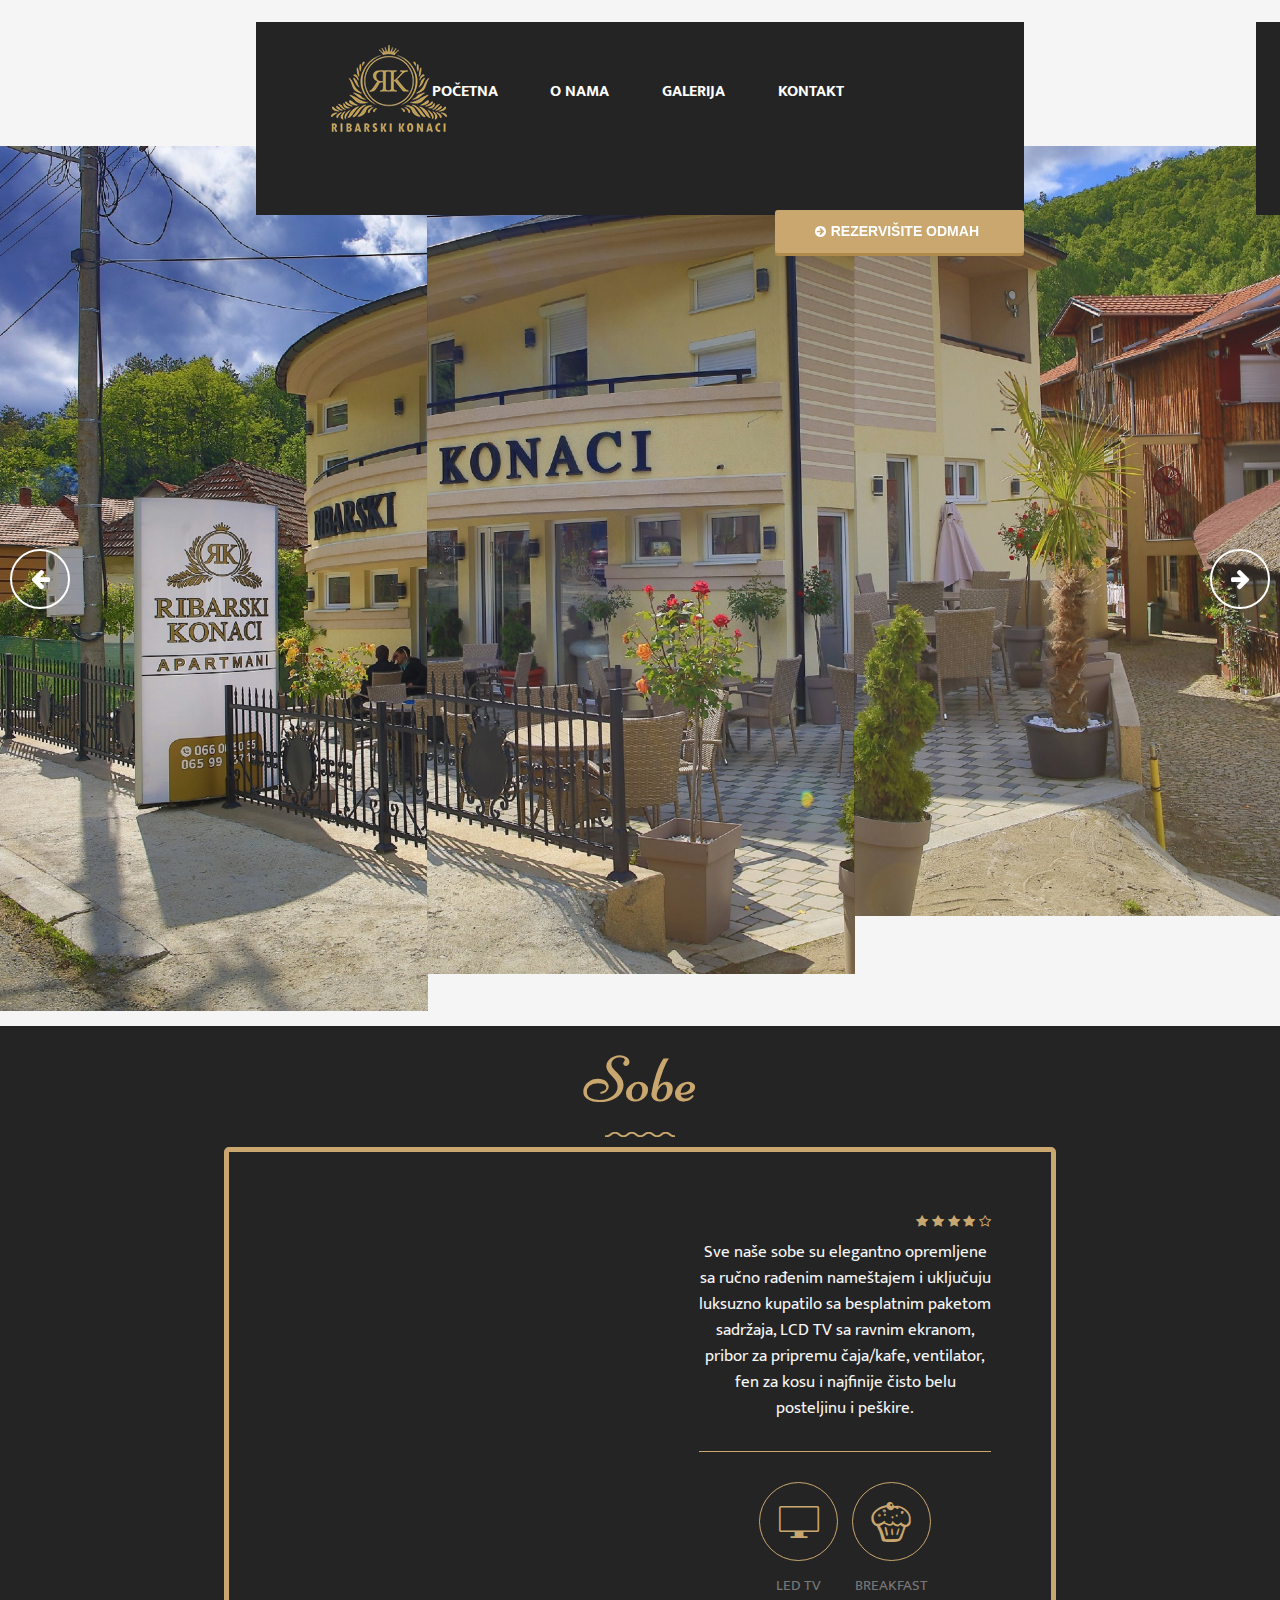
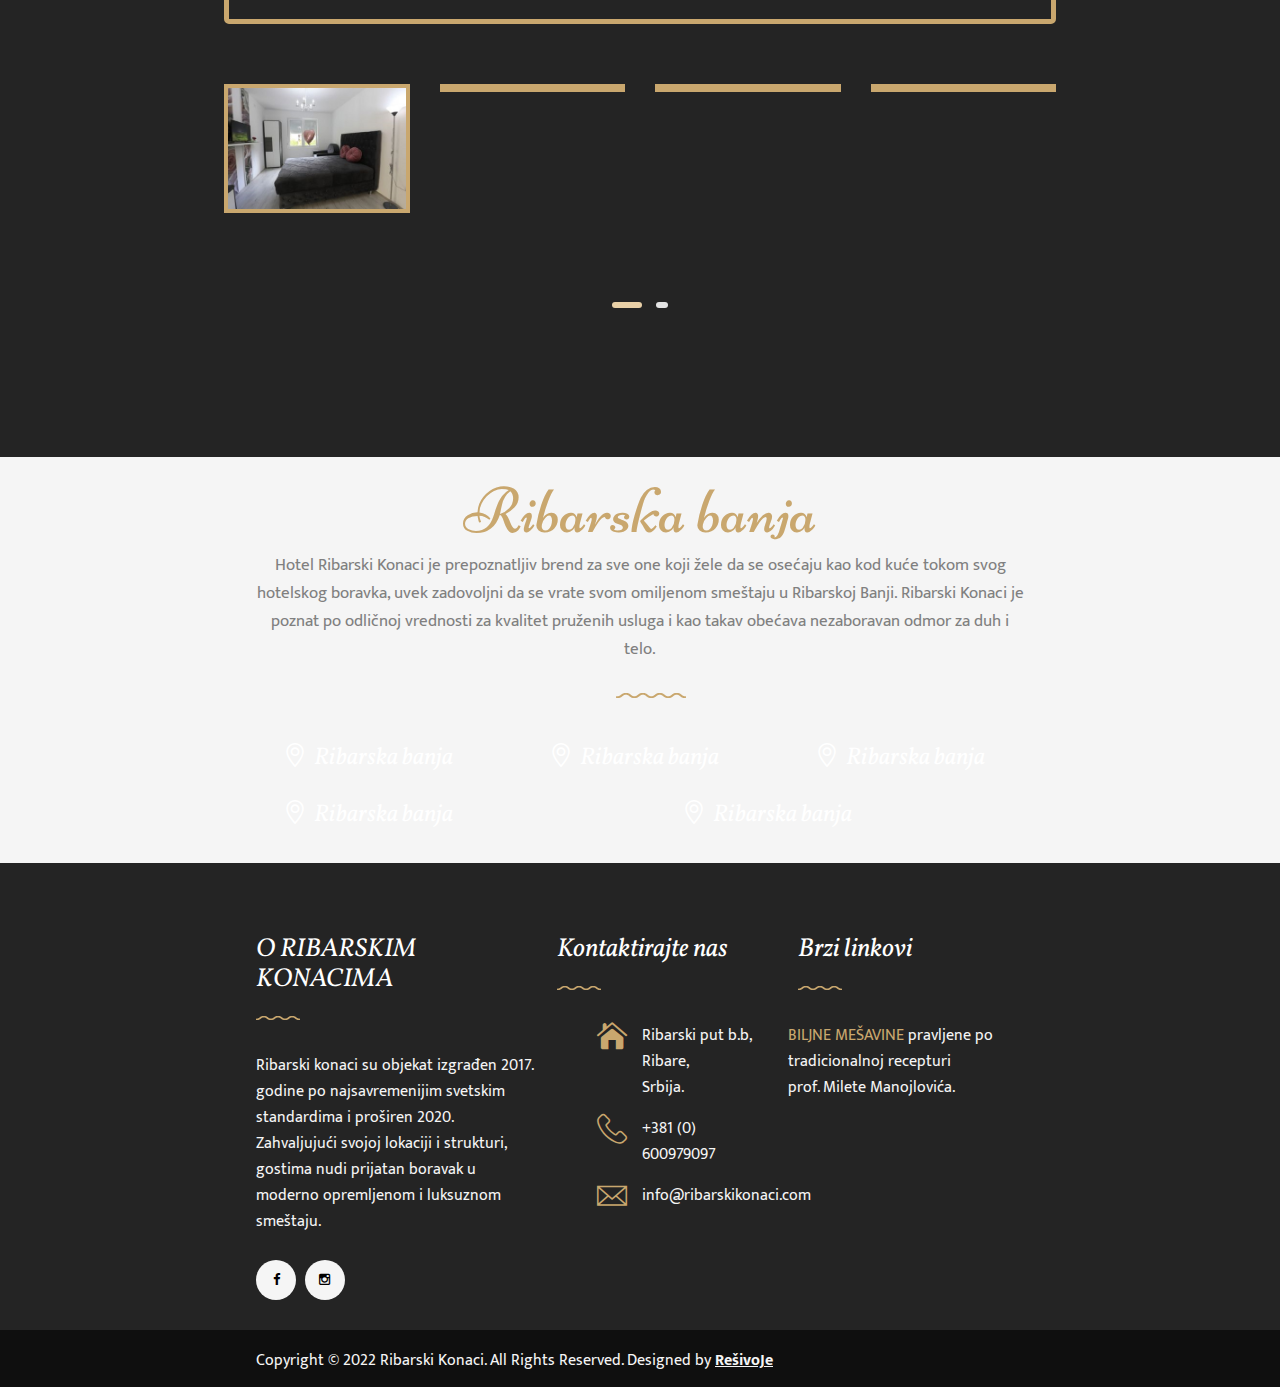
==== commit 8af7cba1: "resizovane slike" ====
--- a/index.html
+++ b/index.html
@@ -12,6 +12,7 @@
     <link href="css/style.css" rel="stylesheet">
     <link href="css/responsive.css" rel="stylesheet">
     <link rel="icon" href="images/favicon.ico" type="image/x-icon">
+    <link href="css/responsive.min.css" rel="stylesheet">
 
 </head>
 
--- a/css/responsive.min.css
+++ b/css/responsive.min.css
@@ -0,0 +1,2106 @@
+@media only screen and (max-width: 767px) {
+    .mobile-menu-area {
+        display: block;
+    }
+    .mean-container .mean-bar {
+        position: absolute;
+        width: 100%;
+        z-index: 999;
+        right: 0;
+    }
+    .header_account_list > a {
+        display: block;
+        position: absolute;
+        right: 0;
+        top: 11px;
+    }
+    .home-2 .header_account_list > a {
+        position: initial;
+    }
+    .home-7 .home-2 .header_account_list {
+        margin-right: 0;
+        margin-top: 5px;
+    }
+    .header_account_list {
+        margin-right: 70px;
+    }
+    .dropdown_search {
+        width: 370px;
+        background: #fff;
+        display: none;
+        border: 2px solid#4fb68d;
+        border-radius: 30px;
+        position: absolute;
+        right: auto;
+        top: 53px;
+        left: -180px;
+        z-index: 9;
+    }
+    .home-2 .dropdown_search {
+        width: 370px;
+        left: -270px;
+    }
+    .header_account_area {
+        margin-top: 0;
+        margin-right: 70px;
+    }
+    .home-4 .header_account_area {
+        margin-right: 40px;
+    }
+    .mean-container a.meanmenu-reveal {
+        right: 15px;
+        top: -32px;
+    }
+    .home-5 .mean-container a.meanmenu-reveal {
+        top: -29px;
+    }
+    .home-5 .home-10 .mean-container a.meanmenu-reveal {
+        top: -33px;
+    }
+    .home-5 .home-10 .header_account_list > a {
+        top: -1px;
+    }
+    .home-5.home-6 .home-10 .cart-info {
+        margin-top: 6px;
+    }
+    .home-7 .mean-container a.meanmenu-reveal {
+        top: -30px;
+    }
+    .mean-container .mean-nav {
+        margin-top: 15px;
+    }
+    .home-3 .mean-container a.meanmenu-reveal {
+        border-color: #fff;
+    }
+    .home-3 .mean-container a.meanmenu-reveal span {
+        background: #fff;
+    }
+    .product-details-tab-2 .slick-slide img {
+        width: 60px;
+    }
+    .feature-left {
+        margin: 0 0 45px;
+    }
+    .img-responsive {
+        max-width: 100%;
+    }
+    .footer-area .row .col-lg-4:first-child:before {
+        background: #efefef;
+    }
+    .img_app a img {
+        width: 120px;
+    }
+    .header-right-nav ul li {
+        margin: 0 15px;
+    }
+    .header-right-nav ul li:after {
+        left: -15px;
+    }
+    .header-right-nav .dropdown-navs ul li.top-10px:after {
+        top: 5px;
+        left: -10px;
+    }
+    .left-text {
+        font-size: 13px;
+        text-align: center;
+    }
+    .slider-area h1 {
+        font-size: 20px;
+        margin-bottom: 20px;
+    }
+    .slider-area p {
+        font-size: 16px;
+        margin-bottom: 25px;
+    }
+    .slider-height-6 {
+        height: 400px;
+    }
+    .home-2 .slider-height-6 {
+        height: 400px;
+    }
+    .mt-res-sx-50px {
+        margin-top: 50px;
+    }
+    .mt-res-sx-30px {
+        margin-top: 30px;
+    }
+    .mb-res-sx-30px {
+        margin-bottom: 30px;
+    }
+    .header-right-nav {
+        display: block;
+        float: none;
+        text-align: center;
+    }
+    .res-xs-flex {
+        margin: 10px 0;
+    }
+    .header-right-nav ul li.xs-after-n:after {
+        display: none;
+    }
+    .single-static {
+        padding: 25px 0 25px 0;
+    }
+    .single-static h4 {
+        font-size: 13px;
+    }
+    .copy-text {
+        margin-bottom: 25px;
+    }
+    .pb-res-sm-0 {
+        padding-bottom: 0;
+    }
+    .pb-res-sm-30 {
+        padding-bottom: 30px;
+    }
+    .mb-res-sm-15 {
+        padding-bottom: 15px;
+    }
+    .blog-post-content {
+        position: initial;
+        padding: 30px;
+    }
+    .hot-item-inner {
+        float: none;
+        width: 100%;
+        max-width: 100%;
+    }
+    .blog-text {
+        padding-right: 0;
+    }
+    .home-3 .meanmenu-reveal.meanclose {
+        color: #fff;
+    }
+    .home-4 .header-navigation.menu_fixed .mean-container a.meanmenu-reveal {
+        right: 0;
+    }
+    .list-product .product-desc-wrap .add-to-link {
+        width: 35%;
+    }
+    .shop-top-bar {
+        display: block;
+    }
+    .select-shoing-wrap {
+        flex: 0 0 100%;
+        max-width: 100%;
+    }
+    .shop-tab.nav {
+        flex: 0 0 100%;
+        max-width: 100%;
+    }
+    .mb-res-sm-60px {
+        margin-bottom: 60px;
+    }
+    .header-right-nav ul li ul.list li {
+        margin: 0 25px;
+    }
+    .clockdiv span:after {
+        right: -10px;
+    }
+    .blog-slider-active.owl-nav-style .owl-nav > div {
+        display: none;
+    }
+    .home-5 .header-navigation {
+        padding: 15px 0 15px 0;
+        border-bottom: 0 solid #ededed;
+    }
+    .home-5 .header_account_list {
+        margin-right: 25px;
+    }
+    .home-5 .home-13 .contact-link {
+        margin: 5px 0 0 20px;
+    }
+    .home-5 .header_account_list > a {
+        top: 5px;
+    }
+    .home-5 .sticky-nav.menu_fixed {
+        padding: 15px 0;
+    }
+    .home-5 .slider-height-6 {
+        height: 350px;
+    }
+    .mb-res-sm-30 {
+        margin-bottom: 30px;
+    }
+    .home-6 .header_account_list > a {
+        display: block;
+    }
+    .home-6 .dropdown_search {
+        display: none;
+        position: absolute;
+        top: 50px;
+        left: -230px;
+        right: auto;
+    }
+    .home-6 .header_account_list > a {
+        display: block;
+        right: 40px;
+    }
+    .home-6 .header_account_area {
+        width: auto;
+        margin-right: 50px;
+    }
+    .home-6 .header_account_list {
+        margin-right: 25px;
+    }
+    .home-5.home-6 .cart-info {
+        margin-top: 5px;
+        margin-left: 20px;
+    }
+    .home-5.home-6 .logo {
+        margin: 0;
+    }
+    .hot-item-inner {
+        float: none;
+        width: 100%;
+        max-width: 100%;
+    }
+    .slider-content-7 {
+        max-width: 100%;
+        padding-top: 125px;
+    }
+    .slider-content-7.text-center {
+        text-align: left !important;
+    }
+    .slider-height-7 {
+        height: 500px;
+    }
+    .home-20 .slider-area {
+        margin-top: 0;
+    }
+    .home-7 .logo {
+        margin-top: 0;
+    }
+    .count-cart.random {
+        display: none;
+    }
+    .count-cart.heart {
+        display: none;
+    }
+    .home-9 .header_account_list > a {
+        color: #fff;
+    }
+    .home-9 .mean-container a.meanmenu-reveal {
+        border: 1px solid #fff;
+    }
+    .home-9 .mean-container a.meanmenu-reveal span {
+        background: #fff;
+    }
+    .home-9 a.meanmenu-reveal.meanclose {
+        color: #fff;
+    }
+    .slider-height-9 {
+        height: 350px;
+    }
+    .slider-area strong {
+        font-size: 24px;
+    }
+    .sub-category-owl-nav .owl-nav-style .owl-nav > div {
+        top: -50px;
+    }
+    .sub-category li a.nav-link {
+        margin-right: 10px;
+    }
+    .mt-res-sm-90 {
+        margin-top: 90px;
+    }
+    .home-10 .header_account_area {
+        justify-content: flex-end;
+    }
+    .home-electronic .home-10.responsive .count-cart {
+        color: #fff;
+    }
+    .home-10 .header-navigation.blue-bg {
+        background: #0090f0;
+        padding: 10px 0;
+    }
+    .home-10.responsive .count-cart:after {
+        color: #253237;
+        background-color: #fff;
+    }
+    .home-10 a.meanmenu-reveal.meanclose {
+        color: #fff;
+    }
+    .home-5.home-6 .home-10 .cart-info {
+        margin-left: 10px;
+    }
+    .home-9 .home-10 .header_account_list > a {
+        right: 0;
+    }
+    .slider-height-10 {
+        height: 350px;
+    }
+    .mtb-res-sm-30 {
+        margin: 30px 0;
+    }
+    .home-5.home-6 .home-10 .logo {
+        margin: 3px 0 0 0;
+    }
+    .slider-height-11 {
+        height: 400px;
+    }
+    .home-11.home-electronic .header-navigation {
+        padding: 10px 0 14px 0;
+    }
+    .home-12 .cart-info {
+        margin: 5px 60px 0 20px;
+    }
+    .home-12 .header_account_list > a {
+        top: 5px;
+    }
+    .home-12 .home-10 a.meanmenu-reveal.meanclose {
+        color: #253237;
+    }
+    .home-12 .logo {
+        margin-top: 0;
+    }
+    .home-12 .mean-container a.meanmenu-reveal {
+        top: -28px;
+    }
+    .home-electronic.home-12 .header-navigation {
+        padding: 15px 0;
+    }
+    .modal-dialog {
+        width: 98%;
+        max-width: 100%;
+        padding: 35px 0;
+        margin: auto 2%;
+    }
+    .modal-dialog .product-details-content.quickview-content {
+        margin-top: 30px;
+    }
+    .mini-cart-content {
+        width: 300px;
+        top: 45px;
+        right: -30px;
+    }
+    .about-content {
+        margin: 40px 0 0;
+    }
+    .product-details-img.product-details-tab {
+        margin-bottom: 40px;
+    }
+    .zoomContainer {
+        width: 400px !important;
+        height: 400px !important;
+    }
+    .description-review-topbar.nav a {
+        margin: 0 10px;
+    }
+    .single-review.child-review {
+        margin-left: 0;
+        margin-bottom: 0;
+    }
+    .single-post-content p.quate-speech {
+        margin-left: 50px;
+    }
+    .comment-area .single-review.child-review {
+        margin-bottom: 50px;
+    }
+    .review-wrapper {
+        margin-bottom: 50px;
+    }
+    .single-review {
+        display: block;
+    }
+    .ratting-form-wrapper {
+        padding-left: 0;
+    }
+    .description-review-bottom .product-description-wrapper p {
+        width: 100%;
+    }
+    .single-review .review-img {
+        margin: 0 0 20px 0;
+    }
+    .grand-totall {
+        margin-top: 40px;
+    }
+    .cart-shiping-update-wrapper {
+        display: block;
+        padding: 30px 0 15px;
+    }
+    .discount-code-wrapper {
+        margin-top: 40px;
+    }
+    .cart-shiping-update-wrapper .cart-clear > a,
+    .cart-shiping-update-wrapper .cart-clear > button,
+    .cart-shiping-update-wrapper .cart-shiping-update > a {
+        padding: 18px 40px 17px;
+        margin: 0 0 15px;
+    }
+    .cart-tax,
+    .discount-code-wrapper,
+    .grand-totall {
+        padding: 45px 18px 50px;
+    }
+    .home-4 .slider-content-5 {
+        margin: 190px 0 0 0;
+    }
+    .login-register-wrapper .login-form-container {
+        padding: 40px 15px;
+    }
+    .single-my-account .myaccount-info-wrapper .entries-wrapper .entries-info {
+        padding: 0 10px 30px;
+    }
+    .single-my-account .myaccount-info-wrapper .entries-wrapper {
+        padding: 30px 10px;
+    }
+    .single-my-account .myaccount-info-wrapper .entries-wrapper::before {
+        display: none;
+    }
+    .your-order-area {
+        margin-top: 30px;
+    }
+    .contact-info-wrap {
+        padding: 50px 20px 45px 30px;
+        margin-bottom: 30px;
+    }
+    .contact-form {
+        padding: 50px 30px 50px 30px;
+    }
+    .cart-table-content table tbody > tr td {
+        padding: 10px 0;
+    }
+    .phone-info span {
+        font-size: 18px;
+        line-height: 24px;
+    }
+    .Place-order {
+        margin-bottom: 20px;
+    }
+    .your-order-area .your-order-wrap {
+        padding: 38px 30px 44px;
+    }
+    .product-dec-slider-2 .slick-slide img {
+        margin: 0;
+    }
+    .contact-form .contact-form-style textarea {
+        height: 150px;
+    }
+    .clockdiv {
+        display: block;
+    }
+    .title_countdown {
+        max-width: initial;
+    }
+    .title_countdown {
+        max-width: initial;
+        margin: 0 0 15px;
+    }
+    .mb-res-sm-30px {
+        margin-bottom: 30px;
+    }
+    .nav.nav-tabs.home-12 {
+        position: inherit;
+        margin-bottom: 30px;
+    }
+    .description-review-topbar.nav {
+        margin-top: -10px;
+    }
+    .category-tab-area .home-12 li:first-child a {
+        padding-left: 0;
+    }
+    .slider-height-13 {
+        height: 400px;
+    }
+    .hot-deal-3 .hot-item-inner {
+        width: 100%;
+        max-width: 100%;
+        float: none;
+    }
+    .hot-deal-3 .in-stock {
+        margin: 0 0 25px;
+    }
+    .home-12.home-17 .header_account_list {
+        margin: 0;
+    }
+    .home-12.home-17 .sticky-nav.menu_fixed {
+        padding: 10px 0;
+    }
+    .banner-right {
+        width: 100%;
+    }
+    .banner-left {
+        display: none;
+    }
+    .slider-height-18 {
+        height: 300px;
+    }
+    .home-18 .header_account_list {
+        right: 40%;
+    }
+    .zoompro-wrap.zoompro-2 {
+        margin-bottom: 40px;
+    }
+    .slider-height-19 {
+        height: 360px;
+    }
+    .home-20 .sticky-nav.menu_fixed {
+        background: #fff;
+        padding: 10px 0;
+    }
+    .home-20.home-12 .header_account_list {
+        margin: 0;
+    }
+    .blog-title a {
+        font-size: 20px;
+    }
+    .slider-area .slider-content-13 p {
+        width: 100%;
+    }
+    .slider-area .slider-content-13 h1 strong {
+        font-size: 32px;
+    }
+    .slider-area .slider-content-13 h1 {
+        font-size: 26px;
+    }
+    .home-furniture .home-14 .count-cart:hover {
+        color: #fff;
+    }
+    .home-furniture .home-14 .count-cart {
+        color: #fff;
+    }
+    .home-furniture .home-14 .header_account_list > a:hover {
+        color: #fff;
+    }
+    .home-10.responsive .header-navigation.red-bg {
+        background: #ef1e1e;
+    }
+    .home-5.home-6 .home-10.home-14 .logo {
+        margin: 5px 0 0 0;
+    }
+    .slider-area .slider-content-13.slider-content-15 p {
+        width: 80%;
+    }
+    .slider-content-16.slider-content-13 {
+        padding-left: 0;
+    }
+    .slider-height-16 {
+        height: 350px;
+    }
+    .banner-3-area.mt--60px {
+        margin-top: 30px;
+    }
+    .mb-res-sm-60 {
+        margin-bottom: 60px;
+    }
+    .home-19 .sticky-nav.menu_fixed {
+        background: #0bbfbd;
+    }
+    .header-navigation {
+        padding: 15px 0 15px 0;
+    }
+    .logo {
+        margin-top: 0;
+        position: relative;
+        z-index: 1;
+        width: 30%;
+    }
+    .cart-info {
+        margin: 5px 0 0 35px;
+    }
+    .header_account_list > a {
+        top: 5px;
+    }
+    .static-banner-area .static-banner-content h2 {
+        font-size: 32px;
+    }
+    .static-banner-area .static-banner-content h3 {
+        font-size: 32px;
+    }
+    .static-banner-area .static-banner-content p {
+        font-size: 16px;
+        line-height: 20px;
+        margin-bottom: 20px;
+    }
+    .static-countdown-content h2 {
+        font-size: 26px;
+    }
+    .static-banner-area .static-banner-content {
+        max-width: 100%;
+        padding: 30px 0 70px 0;
+    }
+    .static-banner-area .banner-wrapper {
+        margin-top: 40px;
+    }
+    .home-7 .home-2 .header-navigation {
+        padding: 95px 0 0 0;
+    }
+    .home-15 .category-tab-area .nav-link {
+        margin: 0 10px;
+    }
+    .home-4 .home-2 .header-navigation {
+        padding: 95px 0 35px 0;
+    }
+    .blog-post-content-inner {
+        padding: 30px 0 0;
+    }
+    .blog-grid .blog-post-content-inner {
+        padding: 0 0 0;
+    }
+}
+
+@media only screen and (max-width: 575px) {
+    .mobile-menu-area {
+        display: block;
+    }
+    .mean-container .mean-bar {
+        position: absolute;
+        width: 100%;
+        z-index: 999;
+        right: 0;
+    }
+    .home-7 .home-2 .header_account_list {
+        margin-top: 10px;
+    }
+    .mean-container a.meanmenu-reveal {
+        right: 15px;
+        top: -29px;
+    }
+    .home-5.home-6 .cart-info {
+        margin-top: 10px;
+    }
+    .header_account_list > a {
+        display: block;
+        position: absolute;
+        right: -15px;
+        top: 11px;
+    }
+    .header_account_list {
+        margin-right: 0;
+    }
+    .home-18 .header_account_list {
+        right: 12%;
+    }
+    .cart-info {
+        margin: 10px 0 0 35px;
+    }
+    .dropdown_search {
+        width: 370px;
+        left: -333px;
+    }
+    .header_account_area {
+        margin-top: 0;
+        margin-right: 0;
+        position: absolute;
+        top: -40px;
+        width: 100%;
+        right: 12%;
+    }
+    .home-4 .header_account_area {
+        margin-right: 0;
+    }
+    .footer-area .row .col-lg-4:first-child:before {
+        background: #efefef;
+    }
+    .img_app a img {
+        width: 120px;
+    }
+    .header-right-nav ul li {
+        margin: 0 15px;
+    }
+    .header-right-nav ul li:after {
+        left: -15px;
+    }
+    .header-right-nav .dropdown-navs ul li.top-10px:after {
+        top: 5px;
+        left: -10px;
+    }
+    .left-text {
+        font-size: 13px;
+        text-align: center;
+    }
+    .slider-area h1 {
+        font-size: 24px;
+        margin-bottom: 20px;
+    }
+    .slider-area p {
+        font-size: 16px;
+        margin-bottom: 25px;
+    }
+    .slider-height-6 {
+        height: 400px;
+    }
+    .description-review-topbar.nav {
+        margin-top: -16px;
+    }
+    .mt-res-sx-50px {
+        margin-top: 50px;
+    }
+    .mt-res-sx-30px {
+        margin-top: 30px;
+    }
+    .header-right-nav {
+        display: block;
+        float: none;
+        text-align: center;
+    }
+    .res-xs-flex {
+        margin: 10px 0;
+    }
+    .header-right-nav ul li.xs-after-n:after {
+        display: none;
+    }
+    .single-static {
+        padding: 25px 5px 25px 30px;
+    }
+    .pb-res-xs-0 {
+        padding-bottom: 0;
+    }
+    .pt-res-xs-20 {
+        padding-top: 20px;
+    }
+    .single-static h4 {
+        font-size: 16px;
+    }
+    .single-static img {
+        margin-right: 20px;
+    }
+    .contact-link {
+        display: none;
+    }
+    .list-product .product-desc-wrap .add-to-link {
+        width: 40%;
+    }
+    .count-cart span {
+        display: none;
+    }
+    .home-5 .cart-info {
+        margin-top: 10px;
+    }
+    .home-5 .header_account_list {
+        margin-right: 0;
+    }
+    .home-5 .header_account_area {
+        top: -40px;
+    }
+    .home-5 .header_account_list > a {
+        top: 9px;
+    }
+    .home-5 .mean-container .mean-nav {
+        margin-top: 0;
+    }
+    .home-6 .header_account_area {
+        margin-right: 0;
+    }
+    .home-6 .header_account_list > a {
+        right: 10px;
+    }
+    .home-6 .dropdown_search {
+        left: -315px;
+    }
+    .slider-content-7 {
+        max-width: 100%;
+    }
+    .slider-content-7.text-center {
+        text-align: left !important;
+    }
+    .slider-height-7 {
+        height: 550px;
+    }
+    .slider-height-11 {
+        height: 350px;
+    }
+    .slider-height-9 {
+        height: 300px;
+    }
+    .slider-area strong {
+        font-size: 24px;
+    }
+    .mt-res-sm-60 {
+        margin-top: 60px;
+    }
+    .home-5.home-6 .home-10 .cart-info {
+        margin-top: 8px;
+    }
+    .home-9 .home-10 .header_account_list > a {
+        top: 0;
+    }
+    .home-6 .home-10 .dropdown_search {
+        left: -350px;
+    }
+    .home-11 .header_account_list {
+        margin-right: 10px;
+    }
+    .category-tab-area .nav-link {
+        font-size: 20px;
+        margin-right: 10px;
+    }
+    .category-tab-area .home-12 .nav-link {
+        font-size: 12px;
+        padding: 0 8px;
+    }
+    .home-12.home-17 .cart-info {
+        margin: 10px 0 0 30px;
+    }
+    .home-12.home-17 .header_account_list > a {
+        top: 10px;
+    }
+    .home-12 .header_account_list > a {
+        top: 11px;
+    }
+    .home-12 .home-10 a.meanmenu-reveal.meanclose {
+        color: #253237;
+    }
+    .home-12 .logo {
+        margin-top: 0;
+    }
+    .home-12 .mean-container a.meanmenu-reveal {
+        top: -28px;
+    }
+    .home-electronic.home-12 .header-navigation {
+        padding: 15px 0;
+    }
+    .zoomContainer {
+        width: 350px !important;
+        height: 350px !important;
+    }
+    .description-review-topbar.nav a {
+        margin: 0 7px;
+        font-size: 14px;
+    }
+    .product-dec-slider-2 {
+        margin: 0;
+    }
+    .home-4 .cart-info {
+        margin: 10px 0 0 15px;
+    }
+    .home-19.home-5 .sticky-nav.menu_fixed {
+        background: #0bbfbd;
+    }
+    .home-20 .slider-area {
+        margin-top: 0;
+    }
+    .home-20 .cart-info {
+        margin: 10px 0 0 35px;
+    }
+    .home-20 .header_account_list > a {
+        top: 10px;
+    }
+    .home-15 .category-tab-area .nav-link {
+        margin: 0 5px;
+    }
+    .home-12 .cart-info {
+        margin: 11px 0 0 20px;
+    }
+}
+
+@media only screen and (max-width: 479px) {
+    .mobile-menu-area {
+        display: block;
+    }
+    .mean-container .mean-bar {
+        position: absolute;
+        width: 100%;
+        z-index: 999;
+        right: 0;
+    }
+    .mean-container a.meanmenu-reveal {
+        right: 15px;
+        top: -29px;
+    }
+    .header_account_list > a {
+        display: block;
+        position: absolute;
+        right: -15px;
+        top: 11px;
+    }
+    .home-18 .header_account_list {
+        right: 18%;
+    }
+    .header_account_list {
+        margin-right: 0;
+    }
+    .dropdown_search {
+        width: 300px;
+        left: -180px;
+    }
+    .home-2 .dropdown_search {
+        width: 300px;
+        left: -180px;
+    }
+    .header_account_area {
+        margin-top: 0;
+        right: 16%;
+    }
+    .home-4 .header_account_area {
+        margin-top: 0;
+        right: 14%;
+    }
+    .footer-area .row .col-lg-4:first-child:before {
+        background: #efefef;
+    }
+    .img_app a img {
+        width: 120px;
+    }
+    .header-right-nav ul li {
+        margin: 0 15px;
+    }
+    .header-right-nav ul li:after {
+        left: -15px;
+    }
+    .header-right-nav .dropdown-navs ul li.top-10px:after {
+        top: 5px;
+        left: -10px;
+    }
+    .left-text {
+        font-size: 13px;
+        text-align: center;
+    }
+    .slider-area h1 {
+        font-size: 20px;
+        margin-bottom: 20px;
+    }
+    .slider-area p {
+        font-size: 16px;
+        margin-bottom: 25px;
+    }
+    .slider-height-6 {
+        height: 350px;
+    }
+    .mt-res-sx-50px {
+        margin-top: 50px;
+    }
+    .mt-res-sx-30px {
+        margin-top: 30px;
+    }
+    .header-right-nav {
+        display: block;
+        float: none;
+        text-align: center;
+    }
+    .res-xs-flex {
+        margin: 10px 0;
+    }
+    .header-top-nav {
+        padding: 12px 0 12px 0;
+    }
+    .header-right-nav ul li.xs-after-n:after {
+        display: none;
+    }
+    .single-static {
+        padding: 25px 0 25px 10px;
+    }
+    .single-static h4 {
+        font-size: 16px;
+    }
+    .pb-res-xs-0 {
+        padding-bottom: 0;
+    }
+    .pt-res-xs-20 {
+        padding-top: 20px;
+    }
+    .mb-res-xs-30 {
+        margin-bottom: 30px;
+    }
+    .feature-slider-item .img-block {
+        width: 94px;
+    }
+    .testi-slider-inner {
+        text-align: center;
+    }
+    .testi-slider-inner .testi-img {
+        float: none;
+        margin: 20px 0 0 0;
+    }
+    .testi-content {
+        overflow: hidden;
+        padding: 45px 30px 30px 30px;
+        margin-top: -30px;
+    }
+    .list-product .product-desc-wrap .add-to-link {
+        width: 60%;
+    }
+    .shop-select {
+        flex: 0 0 70%;
+        max-width: 70%;
+    }
+    .shot-product {
+        flex: 0 0 30%;
+        max-width: 30%;
+    }
+    .home-6 .dropdown_search {
+        left: -220px;
+        margin: 0;
+    }
+    .home-6 .home-10 .dropdown_search {
+        left: -220px;
+    }
+    .slider-content-7 {
+        max-width: 100%;
+    }
+    .slider-content-7.text-center {
+        text-align: left !important;
+    }
+    .slider-height-7 {
+        height: 550px;
+    }
+    .d-xs-none {
+        display: none !important;
+    }
+    .sub-category li a {
+        margin-right: 10px;
+        font-size: 12px;
+    }
+    .slider-height-11 {
+        height: 300px;
+    }
+    .zoomContainer {
+        width: 300px !important;
+        height: 300px !important;
+    }
+    .description-review-topbar.nav a {
+        margin: 0 5px;
+        font-size: 12px;
+    }
+    .category-tab-area .home-12 .nav-link {
+        font-size: 12px;
+        padding: 0 5px;
+    }
+    .desc-listcategoreis {
+        left: 25px;
+    }
+    .home-12 .cart-info {
+        margin: 11px 0 0 20px;
+    }
+}
+
+@media only screen and (max-width: 360px) {
+    .owl-nav-style .owl-nav > div {
+        display: none;
+    }
+    .home-6 .dropdown_search {
+        left: -185px;
+    }
+    .mini-cart-content {
+        right: -43px;
+    }
+    .header-right-nav .dropdown-navs ul li.top-10px:after {
+        left: -5px;
+    }
+    .header-right-nav ul li {
+        margin: 0 10px;
+    }
+}
+
+@media only screen and (max-width: 991px) and (min-width: 768px) {
+    .slider-area h1 {
+        font-size: 32px;
+    }
+    .slider-area p {
+        font-size: 16px;
+    }
+    .header-right-nav ul li ul.list li {
+        margin: 0 25px;
+    }
+    .mobile-menu-area {
+        display: block;
+    }
+    .mean-container .mean-bar {
+        position: absolute;
+        width: 100%;
+        z-index: 999;
+        right: 0;
+    }
+    .mean-container a.meanmenu-reveal {
+        right: 20px;
+        top: -35px;
+    }
+    .home-5.home-6 .mean-container a.meanmenu-reveal {
+        top: -33px;
+    }
+    .home-5 .mean-container a.meanmenu-reveal {
+        right: 15px;
+        top: -30px;
+    }
+    .home-5.home-6 .cart-info {
+        margin-top: 7px;
+    }
+    .home-5 .header-navigation {
+        padding: 15px 0 15px 0;
+        border-bottom: 0 solid #ededed;
+    }
+    .home-5 .sticky-nav.menu_fixed {
+        padding: 15px 0;
+    }
+    .home-19 .sticky-nav.menu_fixed {
+        background: #0bbfbd;
+    }
+    .home-5 .slider-height-6 {
+        height: 400px;
+    }
+    .home-3 .mean-container a.meanmenu-reveal {
+        border-color: #fff;
+        top: -29px;
+    }
+    .home-3 .mean-container a.meanmenu-reveal span {
+        background: #fff;
+    }
+    .home-3 .meanmenu-reveal.meanclose {
+        color: #fff;
+    }
+    .feature-left {
+        margin: 0 0 45px;
+    }
+    .header_account_list > a {
+        display: block;
+        position: absolute;
+        right: 0;
+        top: 11px;
+    }
+    .home-5 .header_account_list > a {
+        top: 5px;
+    }
+    .home-2 .header_account_list > a {
+        position: initial;
+    }
+    .dropdown_search {
+        width: 370px;
+        background: #fff;
+        display: none;
+        border: 2px solid#4fb68d;
+        border-radius: 30px;
+        position: absolute;
+        right: -100px;
+        top: 60px;
+        z-index: 9;
+    }
+    .about-content {
+        margin: 40px 0 0;
+    }
+    .home-6 .dropdown_search {
+        display: none;
+        position: absolute;
+        top: 50px;
+        left: auto;
+    }
+    .home-6 .header_account_list > a {
+        display: block;
+        right: 40px;
+    }
+    .home-9 .header_account_list > a {
+        color: #fff;
+    }
+    .home-9 .mean-container a.meanmenu-reveal {
+        border: 1px solid #fff;
+    }
+    .home-9 a.meanmenu-reveal.meanclose {
+        color: #fff;
+    }
+    .home-9 .mean-container a.meanmenu-reveal span {
+        background: #fff;
+    }
+    .home-6 .header_account_area {
+        width: auto;
+    }
+    .home-6 .header_account_list {
+        margin-right: 70px;
+    }
+    .header_account_area {
+        margin-right: 70px;
+        margin-top: 0;
+    }
+    .header_account_list {
+        margin-right: 73px;
+    }
+    .home-20 .sticky-nav.menu_fixed {
+        background: #fff;
+        padding: 10px 15px;
+    }
+    .home-12.home-17 .header_account_list {
+        margin: 0;
+    }
+    .home-12.home-17 .sticky-nav.menu_fixed {
+        padding: 10px 15px;
+    }
+    .home-5 .header_account_list {
+        margin-right: 25px;
+    }
+    .mt-res-sx-50px {
+        margin-top: 50px;
+    }
+    .mt-res-md-30px {
+        margin-top: 30px;
+    }
+    .mtb-res-md-30 {
+        margin: 30px 0;
+    }
+    .footer-single-block {
+        width: 50%;
+    }
+    .footer-area .row .col-lg-4:first-child:before {
+        background: #efefef;
+    }
+    .img_app a img {
+        width: 120px;
+    }
+    .header-right-nav ul li {
+        margin: 0 15px;
+    }
+    .header-right-nav ul.list li {
+        margin: 0 25px;
+    }
+    .home-5 .header-right-nav ul li {
+        margin: 0 12px;
+    }
+    .home-4 .header-right-nav ul li {
+        margin: 0 12px;
+    }
+    .header-right-nav ul li:after {
+        left: -15px;
+    }
+    .header-right-nav .dropdown-navs ul li.top-10px:after {
+        top: 5px;
+        left: -10px;
+    }
+    .home-5 .header-right-nav .dropdown-navs ul li.top-10px:after {
+        top: 5px;
+        left: -7px;
+    }
+    .slider-height-6 {
+        height: 400px;
+    }
+    .home-2 .slider-height-6 {
+        height: 450px;
+    }
+    .home-4 .slider-content-5 {
+        margin: 125px 0 0 0;
+    }
+    .home-4 .cart-info {
+        margin: 5px 0 0 20px;
+    }
+    .home-4 .header_account_area {
+        margin-right: 40px;
+        margin-top: 0;
+    }
+    .home-4 .logo {
+        margin-top: 0;
+    }
+    .home-4 .header_account_list {
+        margin-top: 5px;
+    }
+    .home-4 .mean-container a.meanmenu-reveal {
+        top: -28px;
+    }
+    .home-4 .header-navigation.menu_fixed .mean-container a.meanmenu-reveal {
+        right: 0;
+    }
+    .mt-res-md-50px {
+        margin-top: 50px;
+    }
+    .mt-res-md-30px {
+        margin-top: 30px;
+    }
+    .single-static {
+        padding: 36px 5px 36px 40px;
+    }
+    .pb-res-md-0 {
+        padding-bottom: 0;
+    }
+    .pt-res-md-30 {
+        padding-top: 30px;
+    }
+    .new-product-slider .add-to-link {
+        right: 5px;
+    }
+    .desc-listcategoreis {
+        left: 30px;
+    }
+    .desc-listcategoreis {
+        position: absolute;
+        left: 25px;
+    }
+    .desc-listcategoreis .name_categories h4 {
+        font-size: 14px;
+        margin-bottom: 10px;
+    }
+    .desc-listcategoreis .number_product {
+        font-size: 12px;
+        margin-bottom: 10px;
+    }
+    .desc-listcategoreis .view-more a {
+        font-size: 12px;
+    }
+    .desc-listcategoreis .view-more a i {
+        font-size: 14px;
+    }
+    .blog-img img {
+        min-height: 250px;
+    }
+    .blog-text {
+        margin-right: 0;
+    }
+    .shop-tab.nav {
+        flex: 0 0 56%;
+        max-width: 56%;
+    }
+    .select-shoing-wrap {
+        flex: 0 0 44%;
+        max-width: 44%;
+    }
+    .shop-select {
+        flex: 0 0 75%;
+        max-width: 75%;
+    }
+    .shot-product {
+        flex: 0 0 25%;
+        max-width: 25%;
+    }
+    .list-product .product-desc-wrap .add-to-link {
+        width: 40%;
+    }
+    .mb-res-md-60px {
+        margin-bottom: 60px;
+    }
+    .hot-deal .product-link {
+        font-size: 14px;
+    }
+    .clockdiv span {
+        font-size: 16px;
+    }
+    .clockdiv span:after {
+        right: -10px;
+    }
+    .title_countdown {
+        max-width: 100px;
+    }
+    .hot-deal.owl-nav-style .owl-nav > div {
+        display: none;
+    }
+    .home-7 .header-right-nav ul li {
+        margin: 0 9px;
+    }
+    .home-7 .header-right-nav ul li:after {
+        left: -10px;
+    }
+    .home-7 .header-right-nav .dropdown-navs ul li.top-10px:after {
+        top: 5px;
+        left: -4px;
+    }
+    .home-4 .header-right-nav .dropdown-navs ul li.top-10px:after {
+        top: 5px;
+        left: -7px;
+    }
+    .slider-content-7 {
+        max-width: 100%;
+        padding-top: 120px;
+    }
+    .slider-content-7.text-center {
+        text-align: left !important;
+    }
+    .slider-height-7 {
+        height: 550px;
+    }
+    .slider-height-9 {
+        height: 450px;
+    }
+    .slider-area strong {
+        font-size: 32px;
+    }
+    .slider-area h1 {
+        font-size: 26px;
+    }
+    .slider-area .slider-content-13 h1 strong {
+        font-size: 32px;
+    }
+    .slider-area .slider-content-13 h1 {
+        font-size: 26px;
+    }
+    .home-10 .header_account_area {
+        justify-content: flex-end;
+    }
+    .home-electronic .home-10.responsive .count-cart {
+        color: #fff;
+    }
+    .home-10.responsive .header-navigation.blue-bg {
+        background: #0090f0;
+    }
+    .home-10.responsive .count-cart:after {
+        color: #253237;
+        background-color: #fff;
+    }
+    .home-10 a.meanmenu-reveal.meanclose {
+        color: #fff;
+    }
+    .home-5.home-6 .home-10 .cart-info {
+        margin-left: 10px;
+    }
+    .home-9 .home-10 .header_account_list > a {
+        right: 0;
+    }
+    .slider-height-10 {
+        height: 400px;
+    }
+    .slider-height-11 {
+        height: 400px;
+    }
+    .home-12 .cart-info {
+        margin: 5px 60px 0 20px;
+    }
+    .home-12 .header_account_list > a {
+        top: 5px;
+    }
+    .home-12 .home-10 a.meanmenu-reveal.meanclose {
+        color: #253237;
+    }
+    .home-12 .logo {
+        margin-top: 0;
+    }
+    .home-12 .mean-container a.meanmenu-reveal {
+        top: -28px;
+    }
+    .home-electronic.home-12 .header-navigation {
+        padding: 15px 0;
+    }
+    .modal-dialog {
+        width: 720px;
+        max-width: 720px;
+    }
+    .product-details-img.product-details-tab {
+        margin-bottom: 40px;
+    }
+    .zoomContainer {
+        width: 550px !important;
+        height: 550px !important;
+    }
+    .review-wrapper {
+        margin-bottom: 50px;
+    }
+    .cart-shiping-update-wrapper .cart-clear > a,
+    .cart-shiping-update-wrapper .cart-clear > button,
+    .cart-shiping-update-wrapper .cart-shiping-update > a {
+        padding: 18px 25px 17px;
+        font-size: 13px;
+    }
+    .grand-totall {
+        margin-top: 40px;
+    }
+    .your-order-area {
+        margin-top: 30px;
+    }
+    .contact-info-wrap {
+        padding: 120px 20px 116px 30px;
+    }
+    .contact-form {
+        padding: 50px 30px 50px 30px;
+    }
+    .contact-form .contact-form-style textarea {
+        height: 130px;
+    }
+    .Place-order {
+        margin-bottom: 20px;
+    }
+    .hot-deal .clockdiv {
+        display: block;
+    }
+    .hot-deal .title_countdown {
+        max-width: initial;
+    }
+    .hot-deal .title_countdown {
+        max-width: initial;
+        margin: 0 0 15px;
+    }
+    .nav.nav-tabs.home-12 {
+        position: inherit;
+        margin-bottom: 30px;
+    }
+    .category-tab-area .home-12 li:first-child a {
+        padding-left: 0;
+    }
+    .home-13 .phone {
+        line-height: 34px;
+    }
+    .slider-area .slider-content-13 p {
+        width: 80%;
+    }
+    .slider-area .slider-content-13.slider-content-15 p {
+        width: 80%;
+    }
+    .slider-height-13 {
+        height: 400px;
+    }
+    .hot-deal-3 .hot-item-inner {
+        width: 100%;
+        max-width: 100%;
+        float: none;
+    }
+    .hot-deal-3 .in-stock {
+        margin: 0 0 25px;
+    }
+    .slider-height-18 {
+        height: 360px;
+    }
+    .banner-right {
+        width: 64%;
+    }
+    .banner-left {
+        width: 36%;
+    }
+    .slider-height-19 {
+        height: 382px;
+    }
+    .home-20 .header_account_list {
+        margin-right: 0;
+    }
+    .home-20 .slider-area {
+        margin-top: 0;
+    }
+    .blog-title a {
+        font-size: 20px;
+    }
+    .home-furniture .home-14 .count-cart:hover {
+        color: #fff;
+    }
+    .home-furniture .home-14 .count-cart {
+        color: #fff;
+    }
+    .home-furniture .home-14 .header_account_list > a:hover {
+        color: #fff;
+    }
+    .home-10.responsive .header-navigation.red-bg {
+        background: #ef1e1e;
+    }
+    .home-5.home-6 .home-10.home-14 .logo {
+        margin: 5px 0 0 0;
+    }
+    .slider-content-16.slider-content-13 {
+        padding-left: 43%;
+    }
+    .slider-height-16 {
+        height: 400px;
+    }
+    .mb-res-md-30 {
+        margin-bottom: 30px;
+    }
+    .mb-res-md-60 {
+        margin-bottom: 60px;
+    }
+    .static-banner-area .static-banner-content h2 {
+        font-size: 32px;
+    }
+    .static-banner-area .static-banner-content h3 {
+        font-size: 32px;
+    }
+    .static-banner-area .static-banner-content p {
+        font-size: 16px;
+        line-height: 20px;
+        margin-bottom: 20px;
+    }
+    .static-countdown-content h2 {
+        font-size: 26px;
+    }
+}
+
+@media only screen and (min-width: 992px) and (max-width: 1169px) {
+    .header_account_list > a {
+        display: block;
+        position: absolute;
+        right: 0;
+        top: 11px;
+    }
+    .product-details-tab-2 #gallery {
+        flex: 0 0 25%;
+        width: 25%;
+    }
+    .product-details-tab-2 .zoompro-wrap.zoompro-2 {
+        flex: 0 0 75%;
+        width: 75%;
+    }
+    .slider-area .slider-content-13.slider-content-15 p {
+        width: 80%;
+    }
+    .home-2 .header_account_list > a {
+        position: initial;
+    }
+    .home-18 .header_account_list > a {
+        right: 70px;
+        top: 9px;
+    }
+    .home-13 .header-right-nav ul li {
+        margin: 0 11px;
+    }
+    p.copy-text {
+        width: 80%;
+    }
+    .home-13 .header-right-nav ul li:after {
+        left: -7px;
+    }
+    .home-13 .brfore-element:before {
+        right: -23px;
+    }
+    .slider-height-13 {
+        height: 500px;
+    }
+    .slider-area .slider-content-13 p {
+        width: 70%;
+    }
+    .dropdown_search {
+        width: 500px;
+        background: #fff;
+        display: none;
+        border: 2px solid#4fb68d;
+        border-radius: 30px;
+        position: absolute;
+        right: 0;
+        top: 60px;
+        z-index: 9;
+    }
+    .home-9 .dropdown_search {
+        width: 375px;
+    }
+    .slider-height-6 {
+        height: 450px;
+    }
+    .media-side {
+        margin: 0 0 0 18px;
+    }
+    .blog-title a {
+        font-size: 20px;
+    }
+    .header_account_list {
+        margin-right: 60px;
+    }
+    .single-static h4 {
+        font-size: 13px;
+    }
+    .single-static img {
+        width: 30px;
+        flex: 0 0 30px;
+        margin-left: 15px;
+    }
+    .slider-height-19 {
+        height: 382px;
+    }
+    .pricing-meta li {
+        font-size: 12px;
+    }
+    .old-price {
+        font-size: 12px;
+    }
+    .discount-price {
+        font-size: 12px;
+    }
+    .img_app a img {
+        width: 125px;
+    }
+    .desc-listcategoreis {
+        position: absolute;
+        left: 25px;
+    }
+    .desc-listcategoreis .name_categories h4 {
+        font-size: 14px;
+        margin-bottom: 10px;
+    }
+    .desc-listcategoreis .number_product {
+        font-size: 12px;
+        margin-bottom: 10px;
+    }
+    .desc-listcategoreis .view-more a {
+        font-size: 12px;
+    }
+    .desc-listcategoreis .view-more a i {
+        font-size: 14px;
+    }
+    .feature-slider-item .img-block {
+        width: 80px;
+    }
+    .list-product .product-desc-wrap .add-to-link {
+        width: 40%;
+    }
+    .shop-tab.nav {
+        flex: 0 0 50%;
+        max-width: 50%;
+    }
+    .select-shoing-wrap {
+        flex: 0 0 50%;
+        max-width: 50%;
+    }
+    .hot-deal .product-link {
+        font-size: 14px;
+    }
+    .clockdiv span {
+        font-size: 16px;
+    }
+    .clockdiv span:after {
+        right: -10px;
+    }
+    .title_countdown {
+        max-width: 100px;
+    }
+    .single-static {
+        padding: 36px 0;
+    }
+    .hot-item-inner {
+        width: 35%;
+    }
+    .hot-deal-3 .hot-item-inner {
+        width: 45%;
+        max-width: 400px;
+        margin-top: 15%;
+    }
+    .hot-deal-3 .nav-container {
+        flex: 0 0 30%;
+    }
+    .hot-deal-3 .img-block {
+        overflow: inherit;
+    }
+    .hot-deal-3 .in-stock {
+        margin: 0 0 25px;
+    }
+    .home-4 .main-navigation {
+        margin-left: 40px;
+    }
+    .slider-content-7 {
+        max-width: 56%;
+    }
+    .home-8 .dropdown_search {
+        margin-left: 0;
+    }
+    .home-10 .dropdown_search {
+        margin-left: 50px;
+    }
+    .home-12 .dropdown_search {
+        margin-left: 0;
+    }
+    .home-12 .header_account_list {
+        margin-left: 40px;
+    }
+    .home-9 .main-navigation {
+        margin-left: 15px;
+    }
+    .slider-height-9 {
+        height: 450px;
+    }
+    .slider-area strong {
+        font-size: 42px;
+    }
+    .slider-area h1 {
+        font-size: 36px;
+    }
+    .home-10 .main-navigation {
+        flex: 0 0 73%;
+    }
+    .home-5.home-6 .home-10 .cart-info {
+        margin-left: 0;
+    }
+    .home-11 .cart-info {
+        margin: 10px 0 0 10px;
+    }
+    .home-11 .main-navigation ul li a {
+        padding: 10px 10px;
+    }
+    .login-register-wrapper .login-form-container {
+        padding: 80px 50px;
+    }
+    .contact-info-wrap {
+        padding: 120px 20px 116px 40px;
+    }
+    .main-navigation ul li ul.mega-menu-wrap {
+        width: 900px;
+        left: -220px;
+    }
+    .home-5 .main-navigation ul li ul.mega-menu-wrap {
+        left: -300px;
+    }
+    .home-20 .main-navigation ul li ul.mega-menu-wrap {
+        left: 0;
+    }
+    .home-17 .main-navigation ul li ul.mega-menu-wrap {
+        left: -80px;
+    }
+    .home-18.home-12 .main-navigation ul li ul.mega-menu-wrap {
+        left: -300px;
+    }
+    .home-4 .main-navigation ul li ul.mega-menu-wrap {
+        left: -300px;
+    }
+    .home-4 .main-navigation {
+        margin-left: 80px;
+    }
+    .home-6 .main-navigation ul li ul.mega-menu-wrap {
+        left: -100px;
+    }
+    .home-6.home-8.home-19 .main-navigation ul li ul.mega-menu-wrap {
+        left: -100px;
+    }
+    .home-6.home-8 .main-navigation ul li ul.mega-menu-wrap {
+        left: -350px;
+    }
+    .home-6.home-8 .home-10 .main-navigation ul li ul.mega-menu-wrap {
+        left: -250px;
+    }
+    .home-12 .main-navigation ul li ul.mega-menu-wrap {
+        left: -77px;
+    }
+    .vertical-menu ul li ul.mega-menu-wrap {
+        width: 680px;
+    }
+    .product-dec-slider-2 {
+        margin: 0;
+    }
+    .nav.nav-tabs.home-12 {
+        left: 40%;
+    }
+    .slider-height-18 {
+        height: 460px;
+    }
+    .banner-right {
+        width: 67.5%;
+    }
+    .banner-left {
+        width: 32.5%;
+    }
+    .slider-content-16.slider-content-13 {
+        padding-left: 43%;
+    }
+    .search-widget input {
+        font-size: 12px;
+    }
+}
+
+@media only screen and (min-device-width: 1024px) and (max-device-height: 1366px) and (-webkit-min-device-pixel-ratio: 2) and (orientation: portrait) {
+    .header_account_list > a {
+        display: block;
+        position: absolute;
+        right: 0;
+        top: 11px;
+    }
+    .dropdown_search {
+        width: 500px;
+        background: #fff;
+        display: none;
+        border: 2px solid#4fb68d;
+        border-radius: 30px;
+        position: absolute;
+        right: 0;
+        top: 60px;
+        z-index: 9;
+    }
+    .slider-height-6 {
+        height: 450px;
+    }
+    .main-navigation ul li a {
+        padding: 8px 8px;
+    }
+    .header_account_list {
+        margin-right: 70px;
+    }
+    .single-static h4 {
+        font-size: 13px;
+    }
+    .single-static p {
+        font-size: 13px;
+    }
+    .pricing-meta li {
+        font-size: 12px;
+    }
+    .old-price {
+        font-size: 12px;
+    }
+    .discount-price {
+        font-size: 12px;
+    }
+    .desc-listcategoreis {
+        position: absolute;
+        left: 25px;
+    }
+    .desc-listcategoreis .name_categories h4 {
+        font-size: 14px;
+        margin-bottom: 10px;
+    }
+    .desc-listcategoreis .number_product {
+        font-size: 12px;
+        margin-bottom: 10px;
+    }
+    .desc-listcategoreis .view-more a {
+        font-size: 12px;
+    }
+    .desc-listcategoreis .view-more a i {
+        font-size: 14px;
+    }
+    .list-product .product-desc-wrap .add-to-link {
+        width: 40%;
+    }
+    .home-4 .main-navigation {
+        margin-left: 0;
+    }
+}
+
+@media (min-width: 1170px) and (max-width: 1217px) {
+    .header_account_list > a {
+        display: block;
+        position: absolute;
+        right: 0;
+        top: 11px;
+    }
+    .dropdown_search {
+        width: 500px;
+        background: #fff;
+        display: none;
+        border: 2px solid#4fb68d;
+        border-radius: 30px;
+        position: absolute;
+        right: 0;
+        top: 60px;
+        z-index: 9;
+    }
+    .list-product .product-desc-wrap .add-to-link {
+        width: 40%;
+    }
+    .home-4 .main-navigation {
+        margin-left: 80px;
+    }
+    .feature-slider-item .img-block {
+        width: 90px;
+    }
+}
+
+@media (min-width: 1170px) and (max-width: 1366px) {
+    .header_account_list > a {
+        display: block;
+        position: absolute;
+        right: 0;
+        top: 11px;
+    }
+    .home-18 .header_account_list > a {
+        right: 23px;
+        top: 9px;
+    }
+    .list-product .product-desc-wrap .add-to-link {
+        width: 30%;
+    }
+    .home-2 .header_account_list > a {
+        position: initial;
+    }
+    .container {
+        max-width: 1310px;
+    }
+    .dropdown_search {
+        width: 500px;
+        background: #fff;
+        display: none;
+        border: 2px solid#4fb68d;
+        border-radius: 30px;
+        position: absolute;
+        right: 0;
+        top: 60px;
+        z-index: 9;
+    }
+    .img_app img {
+        max-width: 150px;
+    }
+    .clockdiv span:after {
+        right: -10px;
+    }
+    .slider-content-7 {
+        max-width: 50%;
+    }
+    .home-8 .dropdown_search {
+        margin-left: 0;
+    }
+    .home-10 .dropdown_search {
+        margin-left: 50px;
+    }
+    .home-5.home-6 .home-10 .cart-info {
+        margin-left: 0;
+    }
+    .main-navigation ul li > a i {
+        margin-right: 2px;
+    }
+    .home-11 .cart-info {
+        margin: 10px 0 0 10px;
+    }
+    .main-navigation ul li ul.mega-menu-wrap {
+        width: 900px;
+        left: -200px;
+    }
+    .home-12 .main-navigation ul li ul.mega-menu-wrap {
+        left: 0;
+    }
+    .home-5 .main-navigation ul li ul.mega-menu-wrap {
+        left: -300px;
+    }
+    .home-17 .main-navigation ul li ul.mega-menu-wrap {
+        left: 0;
+    }
+    .home-18 .main-navigation ul li ul.mega-menu-wrap {
+        left: -200px;
+    }
+    .home-6 .main-navigation ul li ul.mega-menu-wrap {
+        left: -100px;
+    }
+    .home-6.home-8 .main-navigation ul li ul.mega-menu-wrap {
+        left: -200px;
+    }
+    .home-20 .main-navigation ul li ul.mega-menu-wrap {
+        left: 0;
+    }
+    .vertical-menu ul li ul.mega-menu-wrap {
+        width: 850px;
+    }
+    .hot-deal-3 .hot-item-inner {
+        width: 45%;
+    }
+    .slider-content-16.slider-content-13 {
+        padding-left: 53%;
+    }
+    .hot-deal-3 .product-wrapper {
+        padding: 15px 15px 25px 15px;
+    }
+}
+
+@media (min-width: 1366px) and (max-width: 1680px) {
+    .header_account_list > a {
+        display: block;
+        position: absolute;
+        right: 0;
+        top: 11px;
+    }
+    .home-2 .header_account_list > a {
+        position: initial;
+    }
+    .dropdown_search {
+        display: none;
+        position: absolute;
+        right: 0;
+        top: 60px;
+        z-index: 9;
+    }
+    .home-5.home-6 .home-10 .cart-info {
+        margin-left: 45px;
+    }
+    .main-navigation ul li ul.mega-menu-wrap {
+        width: 1000px;
+    }
+    .home-5 .main-navigation ul li ul.mega-menu-wrap {
+        left: -300px;
+    }
+    .home-6 .main-navigation ul li ul.mega-menu-wrap {
+        left: -100px;
+    }
+    .home-18 .header_account_list > a {
+        right: 10px;
+        top: 9px;
+    }
+}
+
+@media (max-width: 1600px) {
+    .owl-nav-style-3 .owl-nav > div.owl-prev {
+        left: -15px;
+    }
+    .owl-nav-style-3 .owl-nav > div.owl-next {
+        right: -15px;
+    }
+}
+
+@media (min-width: 1920px) {
+    .header_account_list > a {
+        display: none;
+    }
+    .dropdown_search {
+        display: block;
+    }
+    .home-2 .header_account_list > a {
+        display: block;
+    }
+}
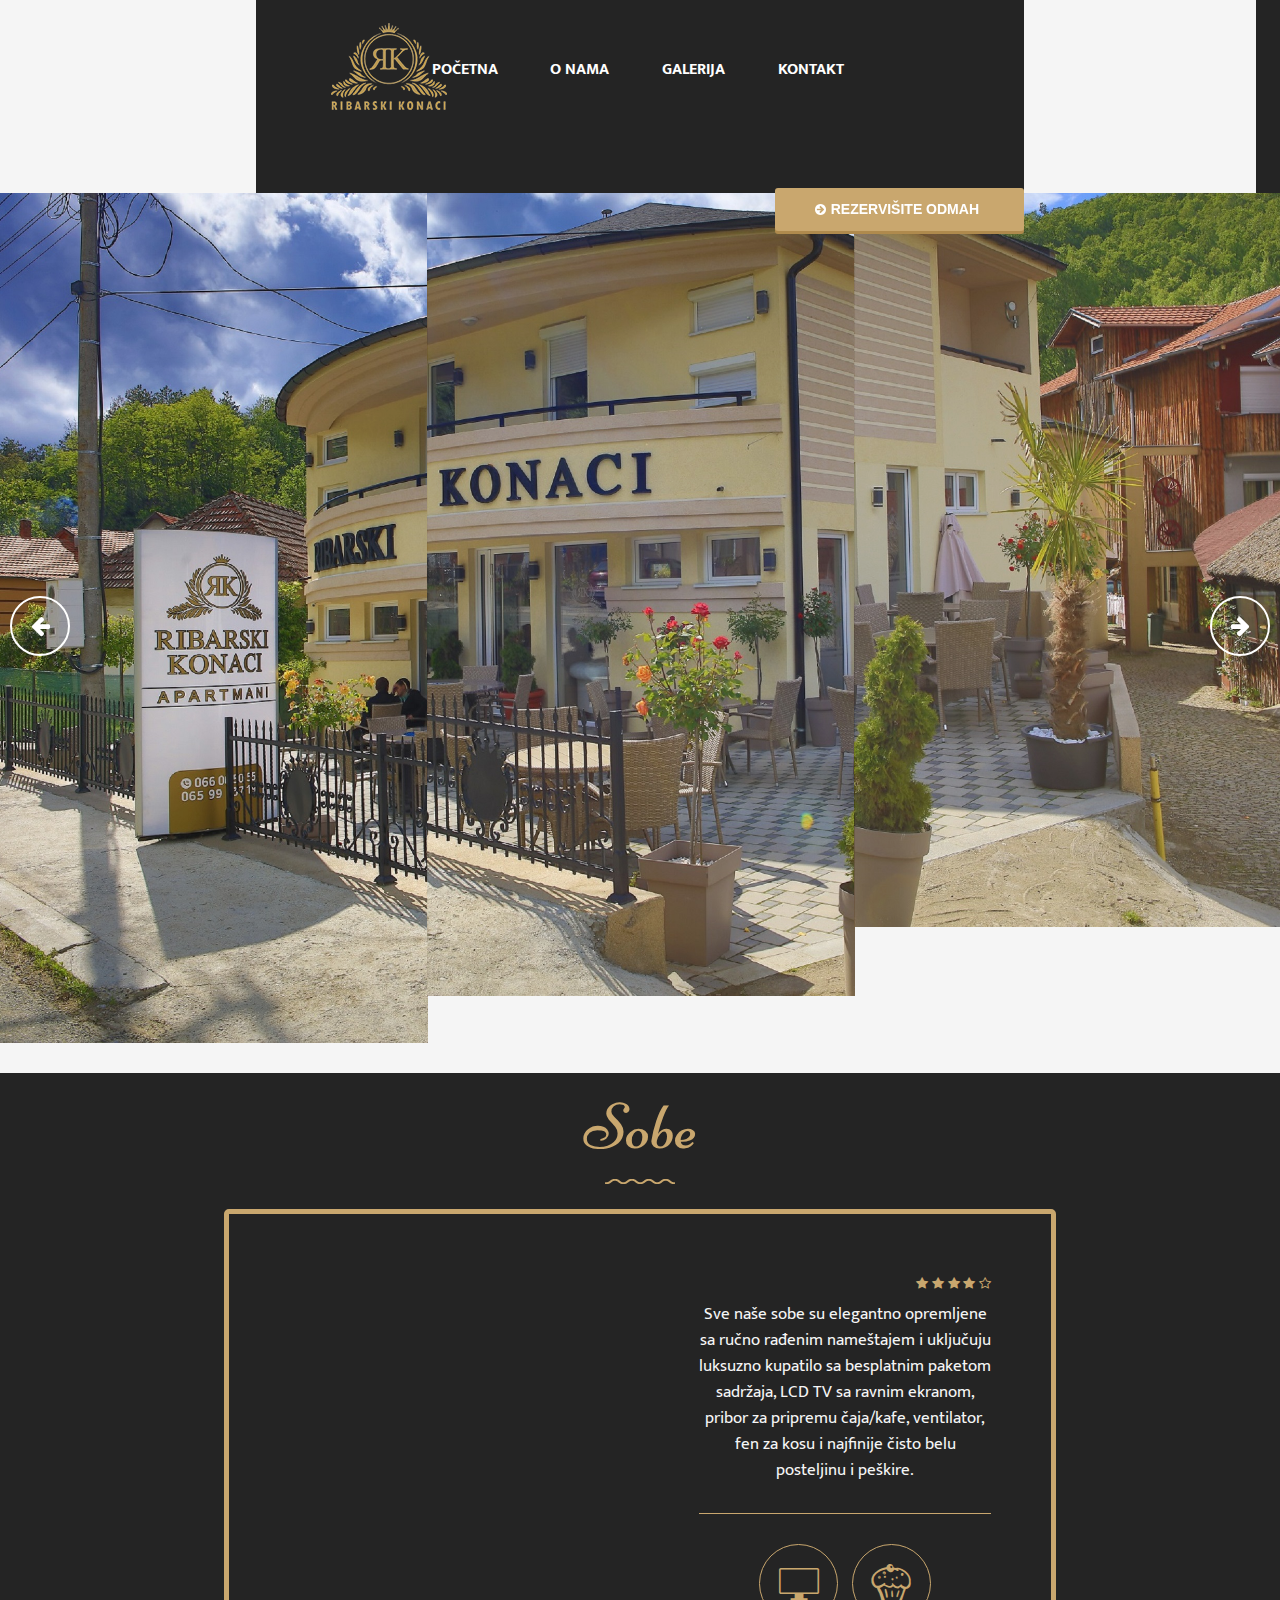
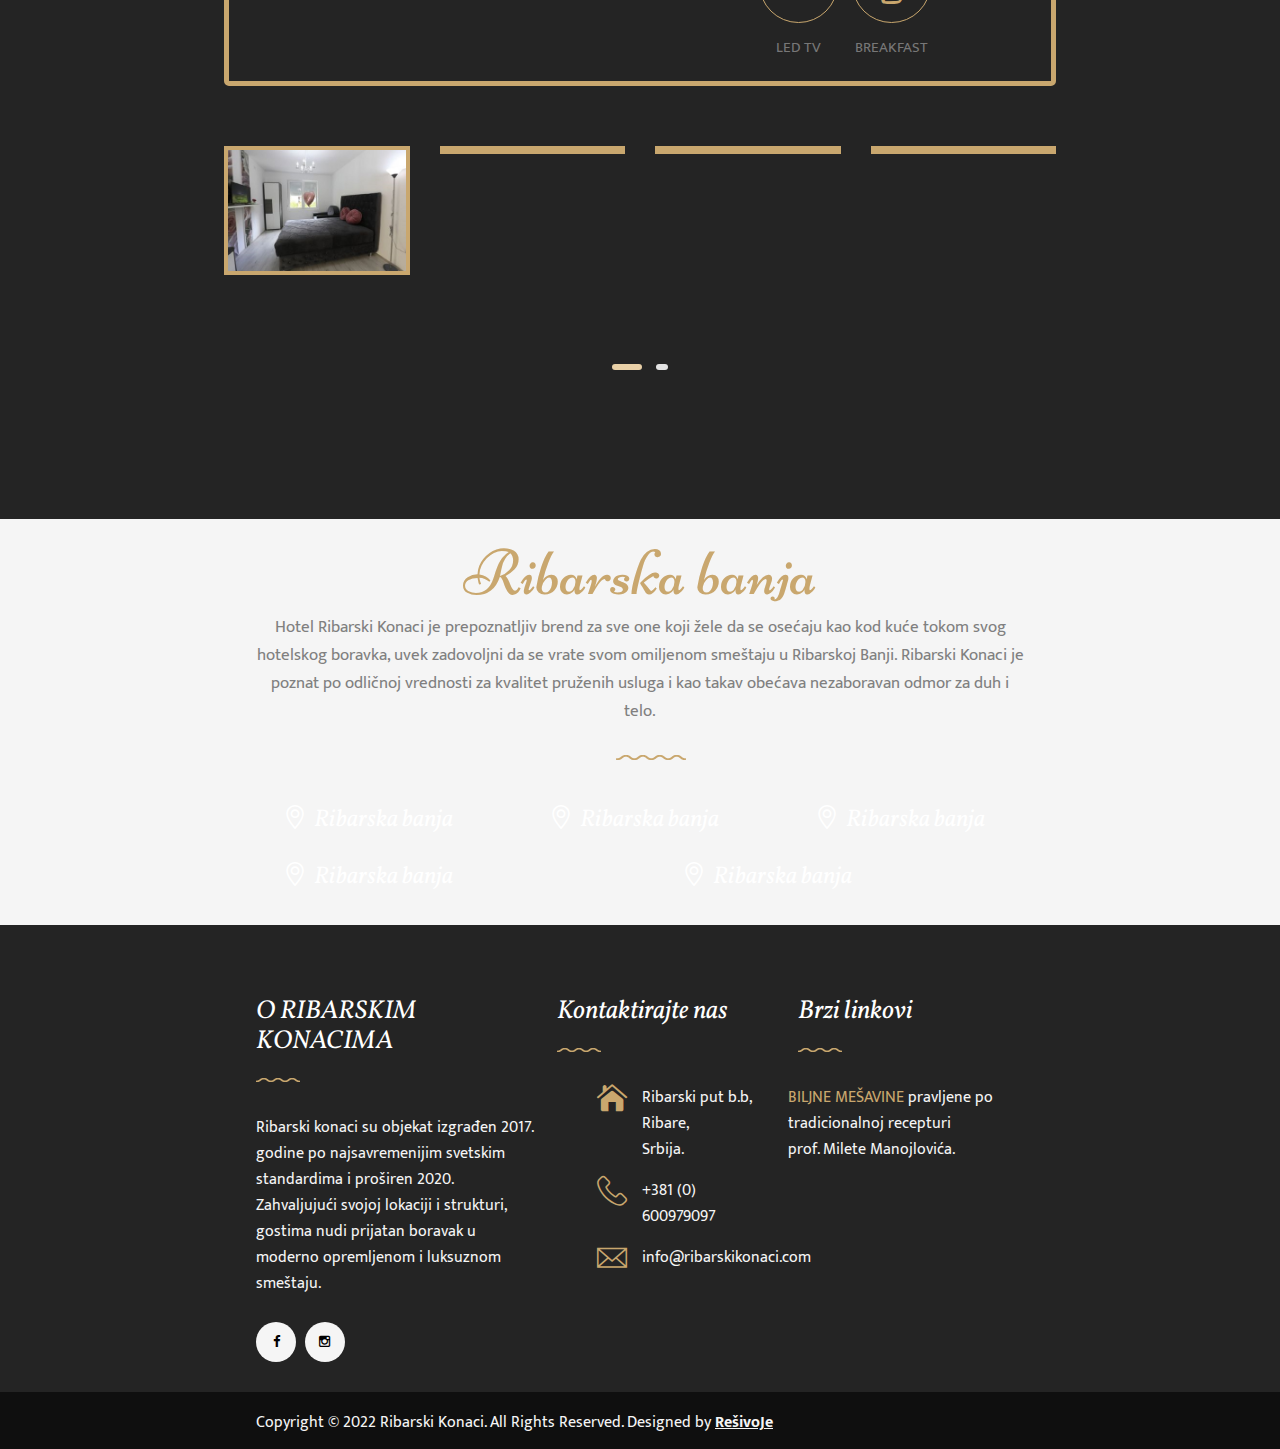
==== commit b1ab1ff6: "pokusaj mobilna v1" ====
--- a/index.html
+++ b/index.html
@@ -250,14 +250,6 @@
     </div>
     <!-- banner section end -->
 
-
-
-    <!-- feature section -->
-
-    <!-- feature section end -->
-
-
-
     <!-- rooms section -->
     <section class="rooms-section sec-pad">
         <div class="novicontainer">
@@ -265,7 +257,7 @@
                 <div class="section-title">
                     <h1>Sobe</h1>
                 </div>
-                <div class="img-box">
+                <div class="img-box" style="margin-bottom: 15px;">
                     <figure><img src="images/home/title-shap.png" alt=""></figure>
                 </div>
                 <div class="upper-content">
@@ -325,79 +317,39 @@
                     <div class="four-column-carousel">
                         <div class="single-item">
                             <div class="img-holder">
-                                <figure><img src="images/rooms/soba2.jpg" alt=""></figure>
-                                <!-- <div class="overlay">
-                                    <div class="box">
-                                        <div class="content">
-                                            <a href="#"><i class="fa fa-arrow-circle-right" aria-hidden="true"></i>MORE DETAILS</a>
-                                        </div>
-                                    </div>
-                                </div> -->
+                                <figure>
+                                    <img src="images/rooms/soba2.jpg" alt="">
+                                </figure>
                             </div>
 
                         </div>
                         <div class="single-item">
                             <div class="img-holder">
                                 <figure><img src="images/rooms/soba3.JPG" alt=""></figure>
-                                <!-- <div class="overlay">
-                                    <div class="box">
-                                        <div class="content">
-                                            <a href="#"><i class="fa fa-arrow-circle-right" aria-hidden="true"></i>MORE DETAILS</a>
-                                        </div>
-                                    </div>
-                                </div> -->
                             </div>
 
                         </div>
                         <div class="single-item">
                             <div class="img-holder">
                                 <figure><img src="images/rooms/kupatilo.JPG" alt=""></figure>
-                                <!-- <div class="overlay">
-                                    <div class="box">
-                                        <div class="content">
-                                            <a href="#"><i class="fa fa-arrow-circle-right" aria-hidden="true"></i>MORE DETAILS</a>
-                                        </div>
-                                    </div>
-                                </div> -->
                             </div>
 
                         </div>
                         <div class="single-item">
                             <div class="img-holder">
                                 <figure><img src="images/rooms/hodnik.JPG" alt=""></figure>
-                                <!-- <div class="overlay">
-                                    <div class="box">
-                                        <div class="content">
-                                            <a href="#"><i class="fa fa-arrow-circle-right" aria-hidden="true"></i>MORE DETAILS</a>
-                                        </div>
-                                    </div>
-                                </div> -->
                             </div>
 
                         </div>
                         <div class="single-item">
                             <div class="img-holder">
                                 <figure><img src="images/rooms/soba4.jpg" alt=""></figure>
-                                <!-- <div class="overlay">
-                                    <div class="box">
-                                        <div class="content">
-                                            <a href="#"><i class="fa fa-arrow-circle-right" aria-hidden="true"></i>MORE DETAILS</a>
-                                        </div>
-                                    </div>
-                                </div> -->
                             </div>
 
                         </div>
                         <div class="single-item">
                             <div class="img-holder">
                                 <figure><img src="images/rooms/soba5.JPG" alt=""></figure>
-                                <!-- <div class="overlay">
-                                    <div class="box">
-                                        <div class="content">
-                                            <a href="#"><i class="fa fa-arrow-circle-right" aria-hidden="true"></i>MORE DETAILS</a>
-                                        </div>
-                                    </div>
-                                </div> -->
                             </div>
 
                         </div>
--- a/css/style.css
+++ b/css/style.css
@@ -487,7 +487,6 @@
     top: 0px;
     z-index: 999;
     width: 100%;
-    margin-bottom: -69px;
     transition: all 500ms ease;
     -moz-transition: all 500ms ease;
     -webkit-transition: all 500ms ease;
@@ -714,7 +713,7 @@
 .main-header .header-upper {
     position: relative;
     background: whitesmoke;
-    padding: 0px 0px 22px 0px;
+    padding: 0px;
 }
 
 .main-header .header-upper .top-left {
@@ -3669,6 +3668,13 @@
 .novicontainer {
     width: 65%;
     margin: auto;
+}
+
+@media only screen and (max-width: 767px) {
+    .novicontainer {
+        width: 90%;
+        margin: auto;
+    }
 }
 
 .tekstOnama {
